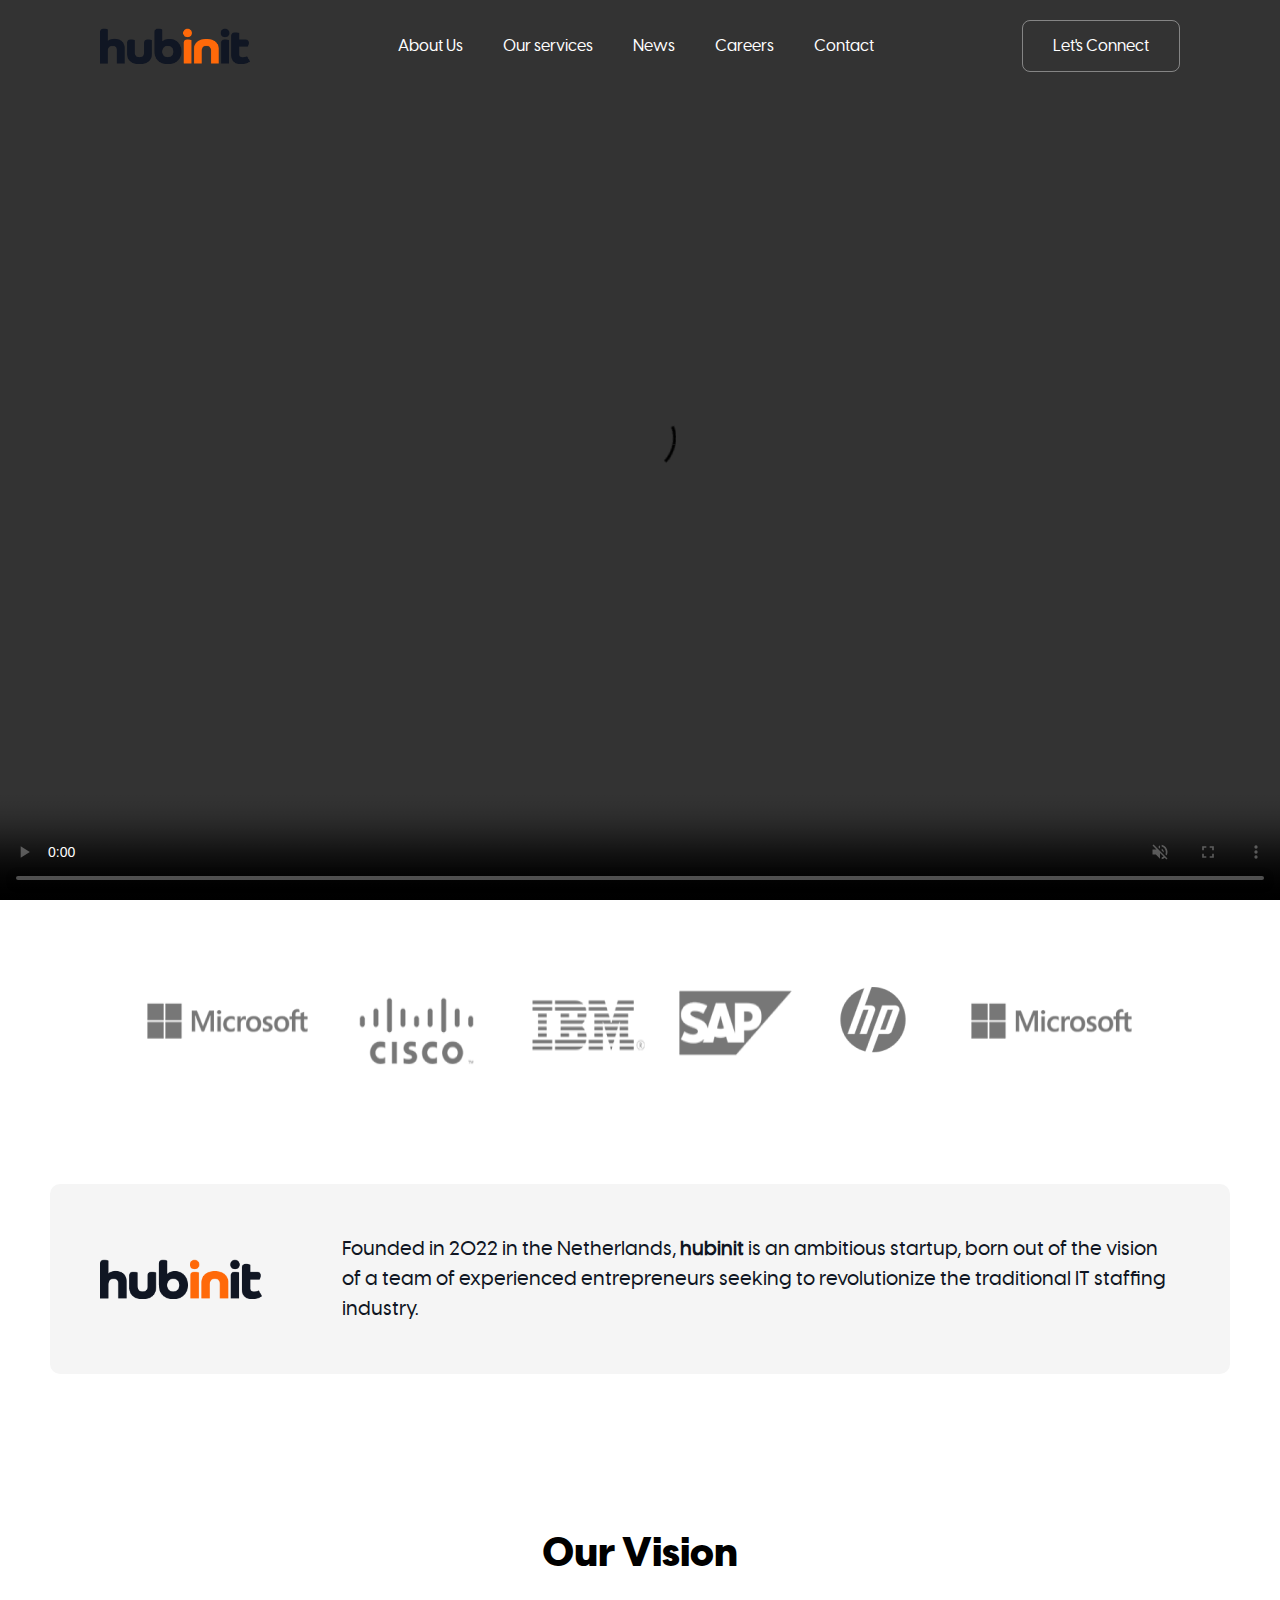
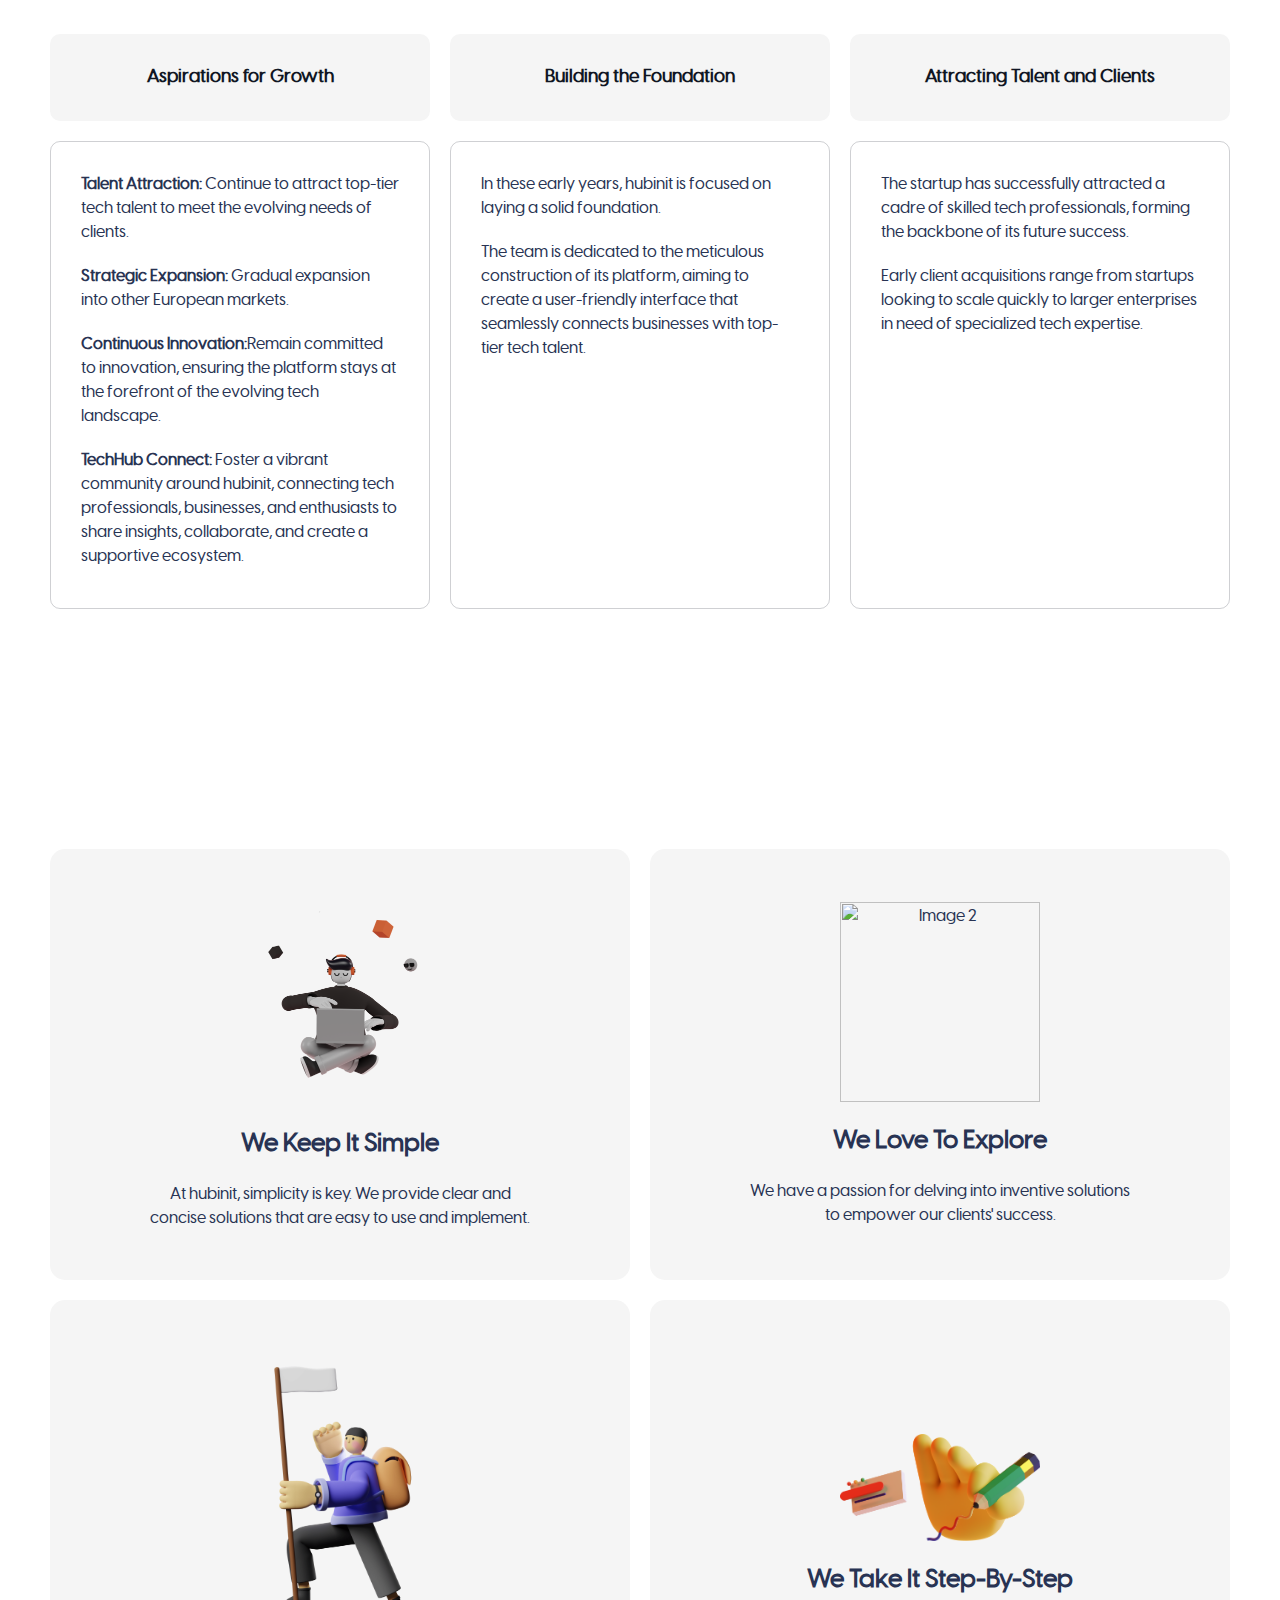
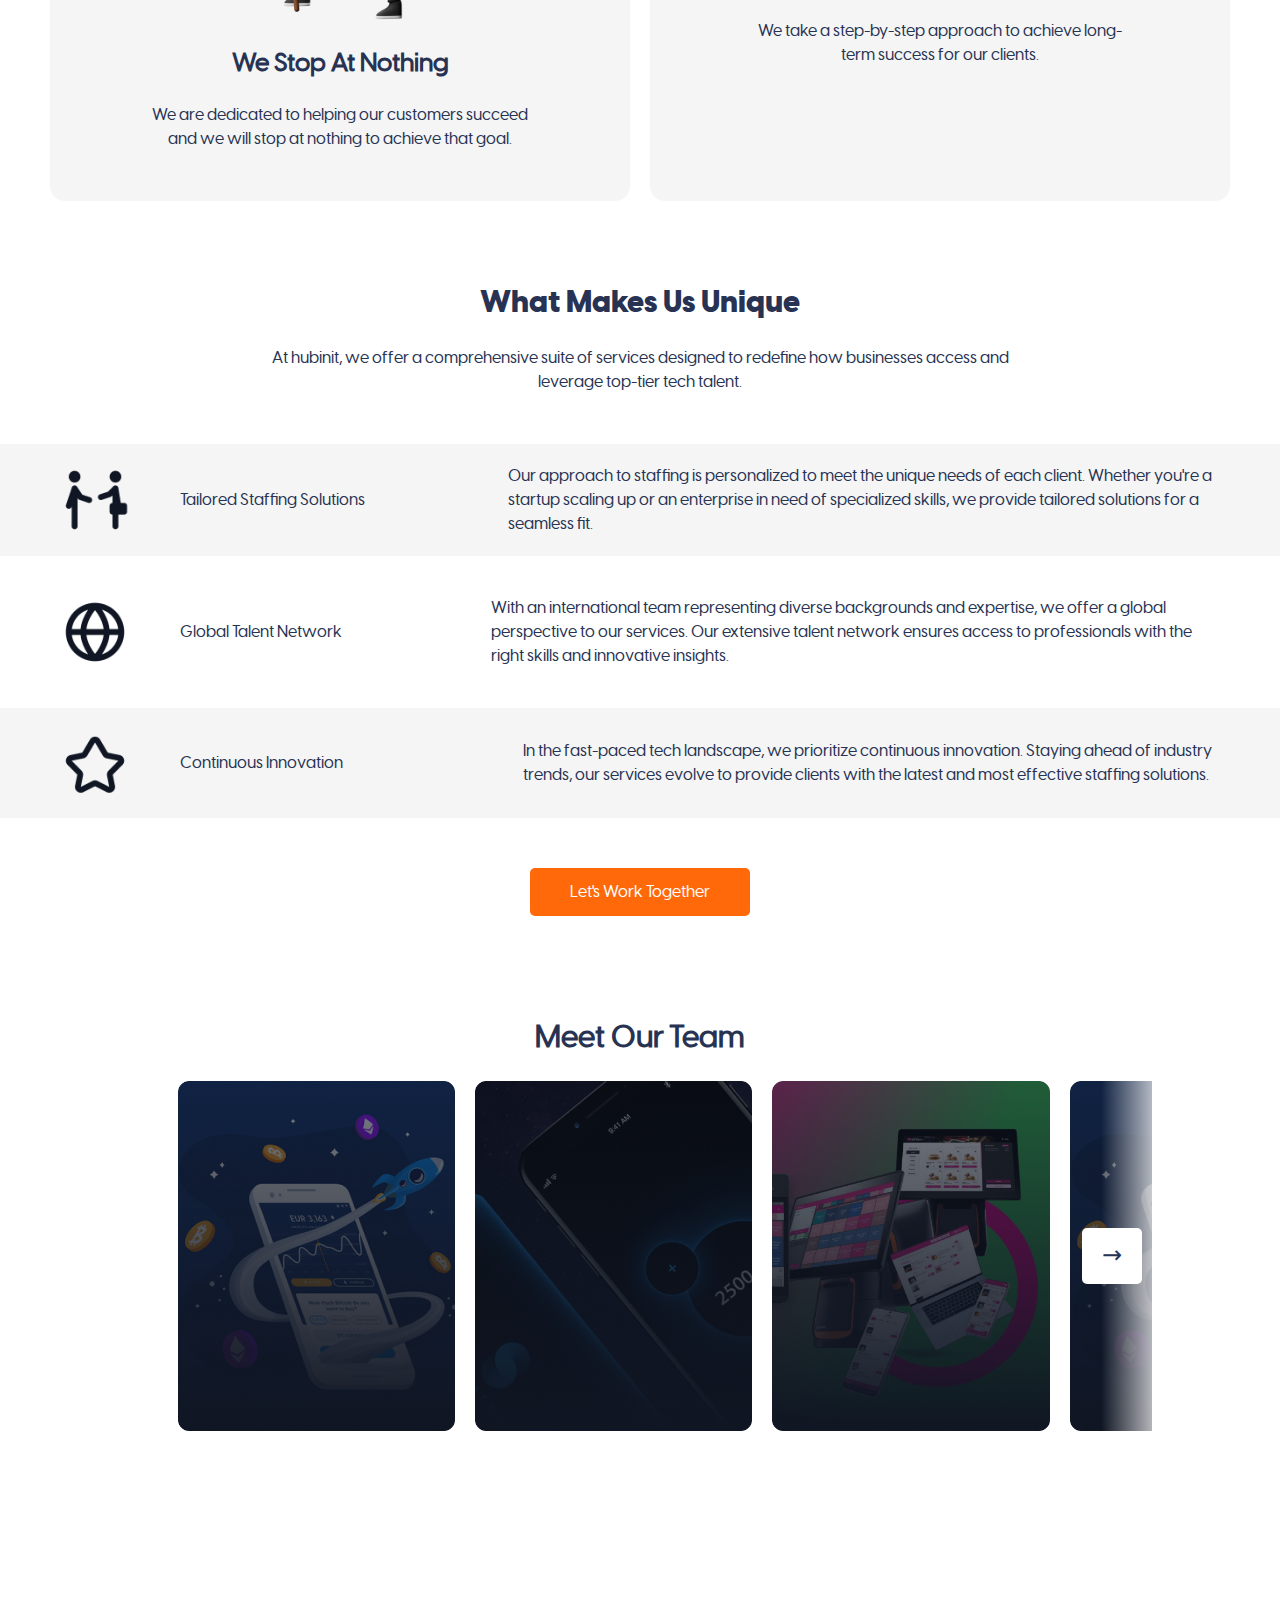
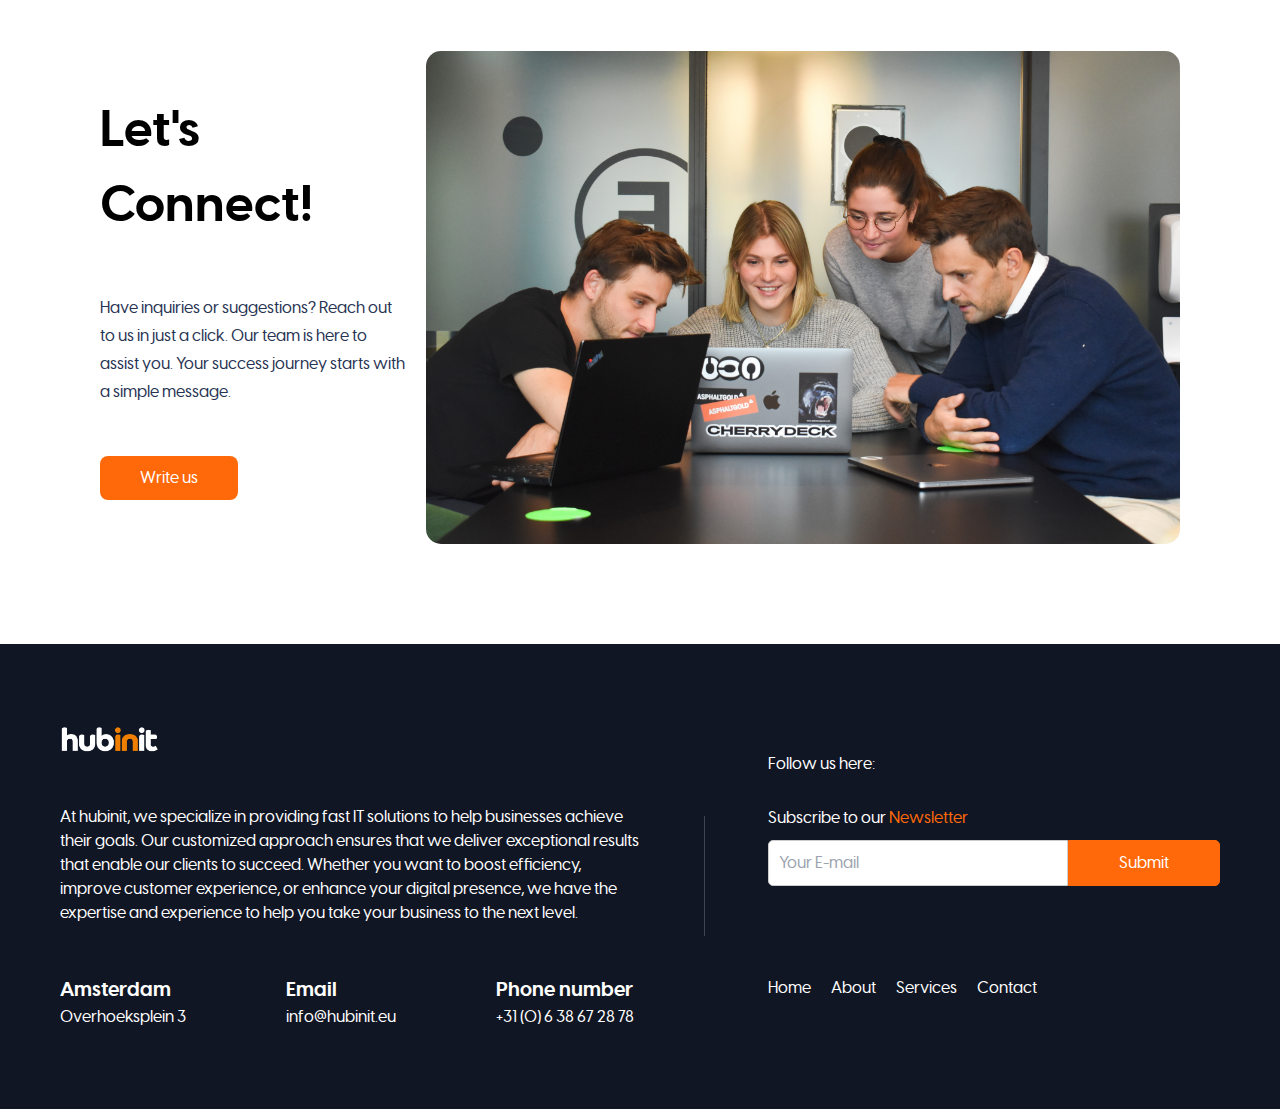
==== aboutus.html @ 8158d8d8 "Fixing bugs and responsiviness" ====
<html lang="en">
  <head>
    <meta charset="UTF-8" />
    <link rel="icon" href="/favicon.ico" />
    <meta name="viewport" content="width=device-width, initial-scale=1.0" />
    <title>Hubinit | About Us</title>
    <link rel="stylesheet" href="css/tailwindcss.css" />
    <link rel="stylesheet" href="css/carousel.css">
    <link rel="stylesheet" href="css/style.css" />
    <link rel="stylesheet" href="css/aboutUs.css" />
    <link rel="stylesheet" href="./owl-carousel/owl.carousel.css" />
    <link rel="stylesheet" href="./owl-carousel/owl.theme.css" />
    <link rel="stylesheet" href="https://cdnjs.cloudflare.com/ajax/libs/font-awesome/6.5.1/css/all.min.css" integrity="sha512-DTOQO9RWCH3ppGqcWaEA1BIZOC6xxalwEsw9c2QQeAIftl+Vegovlnee1c9QX4TctnWMn13TZye+giMm8e2LwA==" crossorigin="anonymous" referrerpolicy="no-referrer" />
    <script src="https://ajax.googleapis.com/ajax/libs/jquery/3.6.4/jquery.min.js"></script>
  </head>

  <body class="bg-white h-full" style="cursor: auto">
    <nav class="navBar">
      <a href="index.html">
        <div class="flex-shrink-0">
          <img src="images/images/logo.png" alt="Logo" class="logo">
        </div>
      </a>
    
      <div class="links">
        <a href="aboutus.html">About Us</a>
        <a href="ourservices.html">Our services</a>
        <a href="news.html">News</a>
        <a href="careers.html">Careers</a>
        <a href="contactus.html">Contact</a>
      </div>
    
      <div class="connect-btn">
        <button class="btn-contactUs">Let's Connect</button>
      </div>
    
      <div class="mobile-menu-toggle">
        <img src="images/images/hamburger.png" alt="Menu" class="menu-icon" onclick="toggleMobileMenu()">
        <img src="images/images/close.png" alt="Close" class="close-icon" onclick="closeMobileMenu()">
      </div>
    
      <div class="mobile-menu" id="mobileMenu">
        <a href="aboutus.html">About Us</a>
        <a href="ourservices.html">Our services</a>
        <a href="news.html">News</a>
        <a href="careers.html">Careers</a>
        <a href="contactus.html">Contact</a>
      </div>
    </nav>

    <div class="videoContainer">
      <video id="myVideo" muted controls>
        <source src="./images/videos/video1.mp4" type="video/mp4">
        Your browser does not support the video tag.
      </video>
    
      <div id="overlay">
        <div class="content-overlay">
          <h2>Discover our world</h2>
          <p>Lorem ipsum dolor sit amet consectetur. Consectetur mauris nulla tellus ultricies lobortis. 
            Ornare sodales sit arcu nunc eu pellentesque. Purus elit tortor ornare.
          </p>
        </div>
        <button onclick="resumeVideo()">Play</button>
      </div>
    </div>

    <div
      class="flex relative cnnContents w-full text-lg text-gray-600 justify-around mobile:mt-24 overflow-hidden"
    >
      <div class="flex flex-row w-full justify-around marqueeStyle">
        <img src="images/images/microsoft.png" /><img
          src="images/images/cisco.png"
        /><img src="images/images/ibm.png" /><img
          src="images/images/sap.png"
        /><img src="images/images/hp.png" /><img
          src="images/images/microsoft.png"
        /><img src="images/images/cisco.png" />
      </div>
        <div
        class="flex flex-row w-full justify-around marqueeStyle2 absolute right-[-100%]"
      >
        <img src="images/images/microsoft.png" /><img
          src="images/images/cisco.png"
        /><img src="images/images/ibm.png" /><img
          src="images/images/sap.png"
        /><img src="images/images/hp.png" /><img
          src="images/images/microsoft.png"
        /><img src="images/images/cisco.png" />
      </div>
    </div>

    <div class="founded-container">
      <div class="founded-content">
        <img class="founded-img" src="./images/images/logo.png" alt="logo Image">
        <p>Founded in 2022 in the Netherlands, <span style="font-weight: bold;">hubinit</span> is an ambitious startup, born out of the vision of a 
          team of experienced entrepreneurs seeking to revolutionize the traditional IT staffing industry.</p>
      </div>
    </div>

    <div class="ourVision-section">
      <h2 class="ourVision-title">Our Vision</h2>

      <div class="ourVision-info">
        <div class="ourVision-features">
          <div class="ourVision-featuresBox">
            <h3>Aspirations for Growth</h3>
          </div>
          <div class="ourVision-infoBox">
            <p><span style="font-weight: bold;">Talent Attraction:</span> Continue to attract top-tier tech talent to meet the evolving needs of clients.</p>
            <p><span style="font-weight: bold;">Strategic Expansion:</span> Gradual expansion into other European markets.</p>
            <p><span style="font-weight: bold;">Continuous Innovation:</span>Remain committed to innovation, ensuring the platform stays at the forefront of the evolving tech landscape.</p>
            <p><span style="font-weight: bold;">TechHub Connect:</span> Foster a vibrant community around hubinit, connecting tech professionals, businesses, and enthusiasts to share insights, 
              collaborate, and create a supportive ecosystem.</p>
          </div>
        </div>

        <div class="ourVision-features">
          <div class="ourVision-featuresBox">
            <h3>Building the Foundation</h3>
          </div>
          <div class="ourVision-infoBox">
            <p>In these early years, hubinit is focused on laying a solid foundation. </p>
            <p>The team is dedicated to the meticulous construction of its platform, aiming to create a 
              user-friendly interface that seamlessly connects businesses with top-tier tech talent.</p>
          </div>
        </div>

        <div class="ourVision-features">
          <div class="ourVision-featuresBox">
            <h3>Attracting Talent and Clients</h3>
          </div>
          <div class="ourVision-infoBox">
            <p>The startup has successfully attracted a cadre of skilled tech professionals, forming the backbone of its future success. </p>
            <p>Early client acquisitions range from startups looking to scale quickly to larger enterprises in need of specialized tech expertise.</p>
          </div>
        </div>
      </div>
    </div>

    <div class="illustration-section">
      <div class="illustration">
        <div class="illustration-box">
          <img src="./images/images/illustration1.png" alt="Image 1">
          <h2>We Keep It Simple</h2>
          <p>At hubinit, simplicity is key. We provide clear and concise solutions that are easy to use and implement.</p>
        </div>
    
        <div class="illustration-box">
          <img src="./images/images/illustration2.png" alt="Image 2">
          <h2>We Love To Explore​</h2>
          <p>We have a passion for delving into inventive solutions to empower our clients' success.</p>
        </div>
      </div>
    
      <div class="illustration">
        <div class="illustration-box">
          <img src="./images/images/illustration3.png" alt="Image 3">
          <h2>We Stop At Nothing</h2>
          <p>We are dedicated to helping our customers succeed and we will stop at nothing to achieve that goal.</p>
        </div>
    
        <div class="illustration-box">
          <img src="./images/images/illustration4.png" alt="Image 4">
          <h2>We Take It Step-By-Step</h2>
          <p>We take a step-by-step approach to achieve long-term success for our clients. </p>
        </div>
      </div>
    </div>

    <div class="services-section">
      <div class="services-title">
        <h1>What Makes Us Unique</h1>
        <p>At hubinit, we offer a comprehensive suite of services designed to redefine 
          how businesses access and leverage top-tier tech talent.</p>
      </div>

      <div class="services">
        <div class="services-container">
          <img src="./images/images/icon-deal.png">
          <h2>Tailored Staffing Solutions</h2>
          <p>Our approach to staffing is personalized to meet the unique needs of each client. 
            Whether you're a startup scaling up or an enterprise in need of specialized skills,
            we provide tailored solutions for a seamless fit.</p>
        </div>

        <div class="services-container no-background">
          <img src="./images/images/icon-world.png">
          <h2>Global Talent Network</h2>
          <p>With an international team representing diverse backgrounds and expertise, we offer a global perspective to our services. 
            Our extensive talent network ensures access to professionals with the right skills and innovative insights.</p>
        </div>

        <div class="services-container">
          <img src="./images/images/icon-star.png">
          <h2>Continuous Innovation</h2>
          <p>In the fast-paced tech landscape, we prioritize continuous innovation. Staying ahead of industry trends, 
            our services evolve to provide clients with the latest and most effective staffing solutions.</p>
        </div>
      </div>

      <button class="services-btn">Let's Work Together</button>
    </div>

    <div class="team-section">

      <h1>Meet Our Team</h1>

      <div class="slider-container">
        <div class="slider">
          <img src="./images/images/slider1.png" alt="Slide 1">
          <img src="./images/images/slider2.png" alt="Slide 2">
          <img src="./images/images/slider3.png" alt="Slide 3">
          <img src="./images/images/slider1.png" alt="Slide 4">
          <img src="./images/images/slider2.png" alt="Slide 5">
          <img src="./images/images/slider3.png" alt="Slide 6">
          <img src="./images/images/slider1.png" alt="Slide 7">
          <img src="./images/images/slider2.png" alt="Slide 8">
        </div>
        <button class="prev" onclick="changeSlide(-1)">&#8592;</button>
        <button class="next" onclick="changeSlide(1)">&#8594;</button>
      </div>
    </div>

    <div class="connect-section">
      <div class="text-container">
        <h2>Let's Connect!</h2>
        <p>Have inquiries or suggestions? Reach out to us in just a click. Our team is here to assist you. 
          Your success journey starts with a simple message.</p>
        <button>Write us</button>
      </div>
      <div class="image-container">
        <img src="./images/images/connect-img.jpg" alt="connect img">
      </div>
    </div>

    <footer>
      <div class="left-container">
        <img src="./images/images/logo-white.png">
        <p>At hubinit, we specialize in providing fast IT solutions to help businesses achieve their goals. 
          Our customized approach ensures that we deliver exceptional results that enable our clients to succeed. 
          Whether you want to boost efficiency, improve customer experience, or enhance your digital presence, we have 
          the expertise and experience to help you take your business to the next level.
        </p>
        <div class="location">
          <div class="address">
            <h3>Amsterdam</h3>
            <p>Overhoeksplein 3</p>
          </div>
          <div class="email">
            <h3>Email</h3>
            <p>info@hubinit.eu</p>
          </div>
          <div class="phone">
            <h3>Phone number</h3>
            <p>+31 (0) 6 38 67 28 78</p>
          </div>
        </div>
      </div>

      <div class="separator"></div>

      <div class="right-container">
        <div class="follow-container">
          <div class="follow-text">Follow us here:</div>
          <div class="social-icons">
            <a href="https://www.facebook.com/hubinit" target="_blank"> <i class="fa-brands fa-facebook"></i></a>
            <a href="https://www.instagram.com/hubinit.it.startup/" target="_blank"><i class="fa-brands fa-instagram"></i></a>
            <a href="https://www.linkedin.com/company/hubinit/mycompany/verification/" target="_blank"><i class="fa-brands fa-linkedin"></i></a>
            <a href="https://www.tiktok.com/@ericburnik" target="_blank"> <i class="fa-brands fa-tiktok"></i></a>
            <a href="https://www.youtube.com/@hubinit1" target="_blank"><i class="fa-brands fa-youtube"></i></a>
          </div>
        </div>

        <div class="subscribe-container">
          <h3>Subscribe to our <span style="color: #FF6909;">Newsletter</span></h3>
          <div class="input-container">
            <input type="text" class="custom-input" placeholder="Your E-mail">
            <button type="button" class="custom-button">Submit</button>
          </div>
        </div>

        <ul class="nav-bottom">
          <li><a href="index.html">Home</a></li>
          <li><a href="aboutus.html">About</a></li>
          <li><a href="ourservices.html">Services</a></li>
          <li><a href="contactus.html">Contact</a></li>
        </ul>
      </div>
    </footer>

    <button id="backToTop" class="back-to-top" onclick="scrollToTop()">
      <span class="emoji">☝️</span>
    </button>
    
    <script type="text/javascript" src="./owl-carousel/owl.carousel.js"></script>
    <script type="text/javascript" src="./js/script.js"></script>
    <script type="text/javascript" src="./js/navbar.js"></script>
    <script>
      // Logic carousel
      $(document).ready(function () {
        $(".owl-carousel").owlCarousel({
            items: 4
        })
      });

      // Logic for button back to top
      let backToTopButton = document.getElementById('backToTop');
      window.addEventListener('scroll', function() {
        if (document.body.scrollTop > 1000 || document.documentElement.scrollTop > 1000) {
          backToTopButton.style.display = 'block';
        } else {
          backToTopButton.style.display = 'none';
        }
      });

      function scrollToTop() {
        window.scrollTo({
          top: 0,
          behavior: 'smooth'
        });
      }
    </script>
  </body>
</html>
---- css/tailwindcss.css ----
/*
! tailwindcss v3.3.2 | MIT License | https://tailwindcss.com
*/ /*
1. Prevent padding and border from affecting element width. (https://github.com/mozdevs/cssremedy/issues/4)
2. Allow adding a border to an element by just adding a border-width. (https://github.com/tailwindcss/tailwindcss/pull/116)
*/

      *,
      ::before,
      ::after {
        box-sizing: border-box; /* 1 */
        border-width: 0; /* 2 */
        border-style: solid; /* 2 */
        border-color: #e5e7eb; /* 2 */
      }

      ::before,
      ::after {
        --tw-content: "";
      }

      /*
1. Use a consistent sensible line-height in all browsers.
2. Prevent adjustments of font size after orientation changes in iOS.
3. Use a more readable tab size.
4. Use the user's configured `sans` font-family by default.
5. Use the user's configured `sans` font-feature-settings by default.
6. Use the user's configured `sans` font-variation-settings by default.
*/

      html {
        line-height: 1.5; /* 1 */
        -webkit-text-size-adjust: 100%; /* 2 */
        -moz-tab-size: 4; /* 3 */
        -o-tab-size: 4;
        tab-size: 4; /* 3 */
        font-family: ui-sans-serif, system-ui, -apple-system, BlinkMacSystemFont,
          "Segoe UI", Roboto, "Helvetica Neue", Arial, "Noto Sans", sans-serif,
          "Apple Color Emoji", "Segoe UI Emoji", "Segoe UI Symbol",
          "Noto Color Emoji"; /* 4 */
        font-feature-settings: normal; /* 5 */
        font-variation-settings: normal; /* 6 */
      }

      /*
1. Remove the margin in all browsers.
2. Inherit line-height from `html` so users can set them as a class directly on the `html` element.
*/

      body {
        margin: 0; /* 1 */
        line-height: inherit; /* 2 */
      }

      /*
1. Add the correct height in Firefox.
2. Correct the inheritance of border color in Firefox. (https://bugzilla.mozilla.org/show_bug.cgi?id=190655)
3. Ensure horizontal rules are visible by default.
*/

      hr {
        height: 0; /* 1 */
        color: inherit; /* 2 */
        border-top-width: 1px; /* 3 */
      }

      /*
Add the correct text decoration in Chrome, Edge, and Safari.
*/

      abbr:where([title]) {
        -webkit-text-decoration: underline dotted;
        text-decoration: underline dotted;
      }

      /*
Remove the default font size and weight for headings.
*/

      h1,
      h2,
      h3,
      h4,
      h5,
      h6 {
        font-size: inherit;
        font-weight: inherit;
      }

      /*
Reset links to optimize for opt-in styling instead of opt-out.
*/

      a {
        color: inherit;
        text-decoration: inherit;
      }

      /*
Add the correct font weight in Edge and Safari.
*/

      b,
      strong {
        font-weight: bolder;
      }

      /*
1. Use the user's configured `mono` font family by default.
2. Correct the odd `em` font sizing in all browsers.
*/

      code,
      kbd,
      samp,
      pre {
        font-family: ui-monospace, SFMono-Regular, Menlo, Monaco, Consolas,
          "Liberation Mono", "Courier New", monospace; /* 1 */
        font-size: 1em; /* 2 */
      }

      /*
Add the correct font size in all browsers.
*/

      small {
        font-size: 80%;
      }

      /*
Prevent `sub` and `sup` elements from affecting the line height in all browsers.
*/

      sub,
      sup {
        font-size: 75%;
        line-height: 0;
        position: relative;
        vertical-align: baseline;
      }

      sub {
        bottom: -0.25em;
      }

      sup {
        top: -0.5em;
      }

      /*
1. Remove text indentation from table contents in Chrome and Safari. (https://bugs.chromium.org/p/chromium/issues/detail?id=999088, https://bugs.webkit.org/show_bug.cgi?id=201297)
2. Correct table border color inheritance in all Chrome and Safari. (https://bugs.chromium.org/p/chromium/issues/detail?id=935729, https://bugs.webkit.org/show_bug.cgi?id=195016)
3. Remove gaps between table borders by default.
*/

      table {
        text-indent: 0; /* 1 */
        border-color: inherit; /* 2 */
        border-collapse: collapse; /* 3 */
      }

      /*
1. Change the font styles in all browsers.
2. Remove the margin in Firefox and Safari.
3. Remove default padding in all browsers.
*/

      button,
      input,
      optgroup,
      select,
      textarea {
        font-family: inherit; /* 1 */
        font-size: 100%; /* 1 */
        font-weight: inherit; /* 1 */
        line-height: inherit; /* 1 */
        color: inherit; /* 1 */
        margin: 0; /* 2 */
        padding: 0; /* 3 */
      }

      /*
Remove the inheritance of text transform in Edge and Firefox.
*/

      button,
      select {
        text-transform: none;
      }

      /*
1. Correct the inability to style clickable types in iOS and Safari.
2. Remove default button styles.
*/

      button,
      [type="button"],
      [type="reset"],
      [type="submit"] {
        -webkit-appearance: button; /* 1 */
        background-color: transparent; /* 2 */
        background-image: none; /* 2 */
      }

      /*
Use the modern Firefox focus style for all focusable elements.
*/

      :-moz-focusring {
        outline: auto;
      }

      /*
Remove the additional `:invalid` styles in Firefox. (https://github.com/mozilla/gecko-dev/blob/2f9eacd9d3d995c937b4251a5557d95d494c9be1/layout/style/res/forms.css#L728-L737)
*/

      :-moz-ui-invalid {
        box-shadow: none;
      }

      /*
Add the correct vertical alignment in Chrome and Firefox.
*/

      progress {
        vertical-align: baseline;
      }

      /*
Correct the cursor style of increment and decrement buttons in Safari.
*/

      ::-webkit-inner-spin-button,
      ::-webkit-outer-spin-button {
        height: auto;
      }

      /*
1. Correct the odd appearance in Chrome and Safari.
2. Correct the outline style in Safari.
*/

      [type="search"] {
        -webkit-appearance: textfield; /* 1 */
        outline-offset: -2px; /* 2 */
      }

      /*
Remove the inner padding in Chrome and Safari on macOS.
*/

      ::-webkit-search-decoration {
        -webkit-appearance: none;
      }

      /*
1. Correct the inability to style clickable types in iOS and Safari.
2. Change font properties to `inherit` in Safari.
*/

      ::-webkit-file-upload-button {
        -webkit-appearance: button; /* 1 */
        font: inherit; /* 2 */
      }

      /*
Add the correct display in Chrome and Safari.
*/

      summary {
        display: list-item;
      }

      /*
Removes the default spacing and border for appropriate elements.
*/

      blockquote,
      dl,
      dd,
      h1,
      h2,
      h3,
      h4,
      h5,
      h6,
      hr,
      figure,
      p,
      pre {
        margin: 0;
      }

      fieldset {
        margin: 0;
        padding: 0;
      }

      legend {
        padding: 0;
      }

      ol,
      ul,
      menu {
        list-style: none;
        margin: 0;
        padding: 0;
      }

      /*
Prevent resizing textareas horizontally by default.
*/

      textarea {
        resize: vertical;
      }

      /*
1. Reset the default placeholder opacity in Firefox. (https://github.com/tailwindlabs/tailwindcss/issues/3300)
2. Set the default placeholder color to the user's configured gray 400 color.
*/

      input::-moz-placeholder,
      textarea::-moz-placeholder {
        opacity: 1; /* 1 */
        color: #9ca3af; /* 2 */
      }

      input::placeholder,
      textarea::placeholder {
        opacity: 1; /* 1 */
        color: #9ca3af; /* 2 */
      }

      /*
Set the default cursor for buttons.
*/

      button,
      [role="button"] {
        cursor: pointer;
      }

      /*
Make sure disabled buttons don't get the pointer cursor.
*/
      :disabled {
        cursor: default;
      }

      /*
1. Make replaced elements `display: block` by default. (https://github.com/mozdevs/cssremedy/issues/14)
2. Add `vertical-align: middle` to align replaced elements more sensibly by default. (https://github.com/jensimmons/cssremedy/issues/14#issuecomment-634934210)
 This can trigger a poorly considered lint error in some tools but is included by design.
*/

      img,
      svg,
      video,
      canvas,
      audio,
      iframe,
      embed,
      object {
        display: block; /* 1 */
        vertical-align: middle; /* 2 */
      }

      /*
Constrain images and videos to the parent width and preserve their intrinsic aspect ratio. (https://github.com/mozdevs/cssremedy/issues/14)
*/

      img,
      video {
        max-width: 100%;
        height: auto;
      }

      /* Make elements with the HTML hidden attribute stay hidden by default */
      [hidden] {
        display: none;
      }

      *,
      ::before,
      ::after {
        --tw-border-spacing-x: 0;
        --tw-border-spacing-y: 0;
        --tw-translate-x: 0;
        --tw-translate-y: 0;
        --tw-rotate: 0;
        --tw-skew-x: 0;
        --tw-skew-y: 0;
        --tw-scale-x: 1;
        --tw-scale-y: 1;
        --tw-pan-x: ;
        --tw-pan-y: ;
        --tw-pinch-zoom: ;
        --tw-scroll-snap-strictness: proximity;
        --tw-gradient-from-position: ;
        --tw-gradient-via-position: ;
        --tw-gradient-to-position: ;
        --tw-ordinal: ;
        --tw-slashed-zero: ;
        --tw-numeric-figure: ;
        --tw-numeric-spacing: ;
        --tw-numeric-fraction: ;
        --tw-ring-inset: ;
        --tw-ring-offset-width: 0px;
        --tw-ring-offset-color: #fff;
        --tw-ring-color: rgb(59 130 246 / 0.5);
        --tw-ring-offset-shadow: 0 0 #0000;
        --tw-ring-shadow: 0 0 #0000;
        --tw-shadow: 0 0 #0000;
        --tw-shadow-colored: 0 0 #0000;
        --tw-blur: ;
        --tw-brightness: ;
        --tw-contrast: ;
        --tw-grayscale: ;
        --tw-hue-rotate: ;
        --tw-invert: ;
        --tw-saturate: ;
        --tw-sepia: ;
        --tw-drop-shadow: ;
        --tw-backdrop-blur: ;
        --tw-backdrop-brightness: ;
        --tw-backdrop-contrast: ;
        --tw-backdrop-grayscale: ;
        --tw-backdrop-hue-rotate: ;
        --tw-backdrop-invert: ;
        --tw-backdrop-opacity: ;
        --tw-backdrop-saturate: ;
        --tw-backdrop-sepia: ;
      }

      ::backdrop {
        --tw-border-spacing-x: 0;
        --tw-border-spacing-y: 0;
        --tw-translate-x: 0;
        --tw-translate-y: 0;
        --tw-rotate: 0;
        --tw-skew-x: 0;
        --tw-skew-y: 0;
        --tw-scale-x: 1;
        --tw-scale-y: 1;
        --tw-pan-x: ;
        --tw-pan-y: ;
        --tw-pinch-zoom: ;
        --tw-scroll-snap-strictness: proximity;
        --tw-gradient-from-position: ;
        --tw-gradient-via-position: ;
        --tw-gradient-to-position: ;
        --tw-ordinal: ;
        --tw-slashed-zero: ;
        --tw-numeric-figure: ;
        --tw-numeric-spacing: ;
        --tw-numeric-fraction: ;
        --tw-ring-inset: ;
        --tw-ring-offset-width: 0px;
        --tw-ring-offset-color: #fff;
        --tw-ring-color: rgb(59 130 246 / 0.5);
        --tw-ring-offset-shadow: 0 0 #0000;
        --tw-ring-shadow: 0 0 #0000;
        --tw-shadow: 0 0 #0000;
        --tw-shadow-colored: 0 0 #0000;
        --tw-blur: ;
        --tw-brightness: ;
        --tw-contrast: ;
        --tw-grayscale: ;
        --tw-hue-rotate: ;
        --tw-invert: ;
        --tw-saturate: ;
        --tw-sepia: ;
        --tw-drop-shadow: ;
        --tw-backdrop-blur: ;
        --tw-backdrop-brightness: ;
        --tw-backdrop-contrast: ;
        --tw-backdrop-grayscale: ;
        --tw-backdrop-hue-rotate: ;
        --tw-backdrop-invert: ;
        --tw-backdrop-opacity: ;
        --tw-backdrop-saturate: ;
        --tw-backdrop-sepia: ;
      }
      .pointer-events-none {
        pointer-events: none;
      }
      .pointer-events-auto {
        pointer-events: auto;
      }
      .absolute {
        position: absolute;
      }
      .relative {
        position: relative;
      }
      .sticky {
        position: sticky;
      }
      .-left-3\/4 {
        left: -75%;
      }
      .-top-full {
        top: -100%;
      }
      .bottom-0 {
        bottom: 0px;
      }
      .bottom-1\/2 {
        bottom: 50%;
      }
      .bottom-2 {
        bottom: 0.5rem;
      }
      .bottom-\[-16\%\] {
        bottom: -16%;
      }
      .bottom-\[-240\%\] {
        bottom: -240%;
      }
      .bottom-\[-7\%\] {
        bottom: -7%;
      }
      .bottom-\[5\%\] {
        bottom: 5%;
      }
      .left-0 {
        left: 0px;
      }
      .left-1\/2 {
        left: 50%;
      }
      .left-28 {
        left: 7rem;
      }
      .left-\[-10\%\] {
        left: -10%;
      }
      .left-\[-3\%\] {
        left: -3%;
      }
      .left-\[-7\%\] {
        left: -7%;
      }
      .left-\[20\%\] {
        left: 20%;
      }
      .left-\[25\%\] {
        left: 25%;
      }
      .left-\[30\%\] {
        left: 30%;
      }
      .left-\[45\%\] {
        left: 45%;
      }
      .right-0 {
        right: 0px;
      }
      .right-2 {
        right: 0.5rem;
      }
      .right-6 {
        right: 1.5rem;
      }
      .right-8 {
        right: 2rem;
      }
      .right-\[-10\%\] {
        right: -10%;
      }
      .right-\[-100\%\] {
        right: -100%;
      }
      .right-\[-100px\] {
        right: -100px;
      }
      .right-\[-20\%\] {
        right: -20%;
      }
      .right-\[-8\%\] {
        right: -8%;
      }
      .right-\[2\%\] {
        right: 2%;
      }
      .right-\[20\%\] {
        right: 20%;
      }
      .right-\[5\%\] {
        right: 5%;
      }
      .right-\[60\%\] {
        right: 60%;
      }
      .right-\[75\%\] {
        right: 75%;
      }
      .top-0 {
        top: 0px;
      }
      .top-1 {
        top: 0.25rem;
      }
      .top-20 {
        top: 5rem;
      }
      .top-\[-100px\] {
        top: -100px;
      }
      .top-\[-18\%\] {
        top: -18%;
      }
      .top-\[-20px\] {
        top: -20px;
      }
      .top-\[-25\%\] {
        top: -25%;
      }
      .top-\[-35\%\] {
        top: -35%;
      }
      .top-\[30\%\] {
        top: 30%;
      }
      .top-\[40\%\] {
        top: 40%;
      }
      .top-\[45px\] {
        top: 45px;
      }
      .top-\[67\%\] {
        top: 67%;
      }
      .z-0 {
        z-index: 0;
      }
      .z-10 {
        z-index: 10;
      }
      .z-20 {
        z-index: 20;
      }
      .z-30 {
        z-index: 30;
      }
      .z-50 {
        z-index: 50;
      }
      .col-span-1 {
        grid-column: span 1 / span 1;
      }
      .row-span-1 {
        grid-row: span 1 / span 1;
      }
      .m-2 {
        margin: 0.5rem;
      }
      .-mb-10 {
        margin-bottom: -2.5rem;
      }
      .-mb-28 {
        margin-bottom: -7rem;
      }
      .-mb-3 {
        margin-bottom: -0.75rem;
      }
      .-ml-3 {
        margin-left: -0.75rem;
      }
      .-ml-6 {
        margin-left: -1.5rem;
      }
      .-ml-7 {
        margin-left: -1.75rem;
      }
      .-ml-\[20px\] {
        margin-left: -20px;
      }
      .-ml-\[250px\] {
        margin-left: -250px;
      }
      .-mr-10 {
        margin-right: -2.5rem;
      }
      .-mr-6 {
        margin-right: -1.5rem;
      }
      .-mt-10 {
        margin-top: -2.5rem;
      }
      .-mt-20 {
        margin-top: -5rem;
      }
      .-mt-40 {
        margin-top: -10rem;
      }
      .-mt-\[125px\] {
        margin-top: -125px;
      }
      .mb-10 {
        margin-bottom: 2.5rem;
      }
      .mb-12 {
        margin-bottom: 3rem;
      }
      .mb-2 {
        margin-bottom: 0.5rem;
      }
      .mb-3 {
        margin-bottom: 0.75rem;
      }
      .mb-36 {
        margin-bottom: 9rem;
      }
      .mb-4 {
        margin-bottom: 1rem;
      }
      .mb-6 {
        margin-bottom: 1.5rem;
      }
      .mb-7 {
        margin-bottom: 1.75rem;
      }
      .mb-8 {
        margin-bottom: 2rem;
      }
      .mb-\[10px\] {
        margin-bottom: 10px;
      }
      .mb-\[140px\] {
        margin-bottom: 140px;
      }
      .mb-\[18px\] {
        margin-bottom: 18px;
      }
      .mb-\[200px\] {
        margin-bottom: 200px;
      }
      .mb-\[20px\] {
        margin-bottom: 20px;
      }
      .mb-\[26px\] {
        margin-bottom: 26px;
      }
      .mb-\[30px\] {
        margin-bottom: 30px;
      }
      .mb-\[32px\] {
        margin-bottom: 32px;
      }
      .mb-\[36px\] {
        margin-bottom: 36px;
      }
      .mb-\[40px\] {
        margin-bottom: 40px;
      }
      .mb-\[50px\] {
        margin-bottom: 50px;
      }
      .mb-\[85px\] {
        margin-bottom: 85px;
      }
      .ml-10 {
        margin-left: 2.5rem;
      }
      .ml-2 {
        margin-left: 0.5rem;
      }
      .ml-20 {
        margin-left: 5rem;
      }
      .ml-4 {
        margin-left: 1rem;
      }
      .ml-6 {
        margin-left: 1.5rem;
      }
      .ml-\[10px\] {
        margin-left: 10px;
      }
      .ml-\[12px\] {
        margin-left: 12px;
      }
      .ml-\[15px\] {
        margin-left: 15px;
      }
      .ml-\[20px\] {
        margin-left: 20px;
      }
      .ml-\[50px\] {
        margin-left: 50px;
      }
      .ml-\[8px\] {
        margin-left: 8px;
      }
      .ml-\[9px\] {
        margin-left: 9px;
      }
      .mr-1 {
        margin-right: 0.25rem;
      }
      .mr-10 {
        margin-right: 2.5rem;
      }
      .mr-14 {
        margin-right: 3.5rem;
      }
      .mr-16 {
        margin-right: 4rem;
      }
      .mr-2 {
        margin-right: 0.5rem;
      }
      .mr-3 {
        margin-right: 0.75rem;
      }
      .mr-4 {
        margin-right: 1rem;
      }
      .mr-8 {
        margin-right: 2rem;
      }
      .mr-\[10px\] {
        margin-right: 10px;
      }
      .mr-\[20px\] {
        margin-right: 20px;
      }
      .mr-\[4px\] {
        margin-right: 4px;
      }
      .mt-1 {
        margin-top: 0.25rem;
      }
      .mt-10 {
        margin-top: 2.5rem;
      }
      .mt-12 {
        margin-top: 3rem;
      }
      .mt-14 {
        margin-top: 3.5rem;
      }
      .mt-16 {
        margin-top: 4rem;
      }
      .mt-2 {
        margin-top: 0.5rem;
      }
      .mt-20 {
        margin-top: 5rem;
      }
      .mt-28 {
        margin-top: 7rem;
      }
      .mt-3 {
        margin-top: 0.75rem;
      }
      .mt-32 {
        margin-top: 8rem;
      }
      .mt-4 {
        margin-top: 1rem;
      }
      .mt-5 {
        margin-top: 1.25rem;
      }
      .mt-6 {
        margin-top: 1.5rem;
      }
      .mt-7 {
        margin-top: 1.75rem;
      }
      .mt-8 {
        margin-top: 2rem;
      }
      .mt-9 {
        margin-top: 2.25rem;
      }
      .mt-\[100px\] {
        margin-top: 100px;
      }
      .mt-\[10px\] {
        margin-top: 10px;
      }
      .mt-\[120px\] {
        margin-top: 120px;
      }
      .mt-\[12px\] {
        margin-top: 12px;
      }
      .mt-\[130px\] {
        margin-top: 130px;
      }
      .mt-\[14px\] {
        margin-top: 14px;
      }
      .mt-\[15px\] {
        margin-top: 15px;
      }
      .mt-\[160px\] {
        margin-top: 160px;
      }
      .mt-\[16px\] {
        margin-top: 16px;
      }
      .mt-\[18px\] {
        margin-top: 18px;
      }
      .mt-\[20px\] {
        margin-top: 20px;
      }
      .mt-\[220px\] {
        margin-top: 220px;
      }
      .mt-\[23px\] {
        margin-top: 23px;
      }
      .mt-\[24px\] {
        margin-top: 24px;
      }
      .mt-\[25px\] {
        margin-top: 25px;
      }
      .mt-\[30px\] {
        margin-top: 30px;
      }
      .mt-\[36px\] {
        margin-top: 36px;
      }
      .mt-\[40px\] {
        margin-top: 40px;
      }
      .mt-\[45px\] {
        margin-top: 45px;
      }
      .mt-\[50px\] {
        margin-top: 50px;
      }
      .mt-\[60px\] {
        margin-top: 60px;
      }
      .mt-\[65px\] {
        margin-top: 65px;
      }
      .mt-\[70px\] {
        margin-top: 70px;
      }
      .mt-\[80px\] {
        margin-top: 80px;
      }
      .mt-\[85px\] {
        margin-top: 85px;
      }
      .mt-\[9px\] {
        margin-top: 9px;
      }
      .flex {
        display: flex;
      }
      .grid {
        display: grid;
      }
      .h-20 {
        height: 5rem;
      }
      .h-3 {
        height: 0.75rem;
      }
      .h-4 {
        height: 1rem;
      }
      .h-5 {
        height: 1.25rem;
      }
      .h-6 {
        height: 1.5rem;
      }
      .h-7 {
        height: 1.75rem;
      }
      .h-\[14px\] {
        height: 14px;
      }
      .h-\[150px\] {
        height: 150px;
      }
      .h-\[16px\] {
        height: 16px;
      }
      .h-\[200px\] {
        height: 200px;
      }
      .h-\[220px\] {
        height: 220px;
      }
      .h-\[28px\] {
        height: 28px;
      }
      .h-\[309px\] {
        height: 309px;
      }
      .h-\[33px\] {
        height: 33px;
      }
      .h-\[400px\] {
        height: 400px;
      }
      .h-\[50px\] {
        height: 50px;
      }
      .h-\[81px\] {
        height: 81px;
      }
      .h-\[85\%\] {
        height: 85%;
      }
      .h-\[90\%\] {
        height: 90%;
      }
      .h-\[9px\] {
        height: 9px;
      }
      .h-auto {
        height: auto;
      }
      .h-fit {
        height: -moz-fit-content;
        height: fit-content;
      }
      .h-full {
        height: 100%;
      }
      .max-h-full {
        max-height: 100%;
      }
      .w-1\/2 {
        width: 50%;
      }
      .w-1\/3 {
        width: 33.333333%;
      }
      .w-1\/5 {
        width: 20%;
      }
      .w-10\/12 {
        width: 83.333333%;
      }
      .w-11\/12 {
        width: 91.666667%;
      }
      .w-2\/3 {
        width: 66.666667%;
      }
      .w-2\/5 {
        width: 40%;
      }
      .w-24 {
        width: 6rem;
      }
      .w-3 {
        width: 0.75rem;
      }
      .w-4 {
        width: 1rem;
      }
      .w-4\/5 {
        width: 80%;
      }
      .w-5 {
        width: 1.25rem;
      }
      .w-6 {
        width: 1.5rem;
      }
      .w-7 {
        width: 1.75rem;
      }
      .w-8\/12 {
        width: 66.666667%;
      }
      .w-\[10\%\] {
        width: 10%;
      }
      .w-\[14px\] {
        width: 14px;
      }
      .w-\[15\%\] {
        width: 15%;
      }
      .w-\[150px\] {
        width: 150px;
      }
      .w-\[160px\] {
        width: 160px;
      }
      .w-\[16px\] {
        width: 16px;
      }
      .w-\[20\%\] {
        width: 20%;
      }
      .w-\[22\%\] {
        width: 22%;
      }
      .w-\[220px\] {
        width: 220px;
      }
      .w-\[240px\] {
        width: 240px;
      }
      .w-\[24px\] {
        width: 24px;
      }
      .w-\[25\%\] {
        width: 25%;
      }
      .w-\[290px\] {
        width: 290px;
      }
      .w-\[30\%\] {
        width: 30%;
      }
      .w-\[309px\] {
        width: 309px;
      }
      .w-\[33px\] {
        width: 33px;
      }
      .w-\[35\%\] {
        width: 35%;
      }
      .w-\[36px\] {
        width: 36px;
      }
      .w-\[400px\] {
        width: 400px;
      }
      .w-\[45\%\] {
        width: 45%;
      }
      .w-\[50\%\] {
        width: 50%;
      }
      .w-\[500px\] {
        width: 500px;
      }
      .w-\[50px\] {
        width: 50px;
      }
      .w-\[55\%\] {
        width: 55%;
      }
      .w-\[60\%\] {
        width: 60%;
      }
      .w-\[90\%\] {
        width: 90%;
      }
      .w-auto {
        width: auto;
      }
      .w-fit {
        width: -moz-fit-content;
        width: fit-content;
      }
      .w-full {
        width: 100%;
      }
      .w-min {
        width: -moz-min-content;
        width: min-content;
      }
      .max-w-\[330px\] {
        max-width: 330px;
      }
      .max-w-lg {
        max-width: 32rem;
      }
      .max-w-screen-2xl {
        max-width: 1536px;
      }
      .max-w-screen-desktop {
        max-width: 1728px;
      }
      .shrink {
        flex-shrink: 1;
      }
      .shrink-0 {
        flex-shrink: 0;
      }
      .flex-grow {
        flex-grow: 1;
      }
      .grow {
        flex-grow: 1;
      }
      .grow-0 {
        flex-grow: 0;
      }
      .-rotate-6 {
        --tw-rotate: -6deg;
        transform: translate(var(--tw-translate-x), var(--tw-translate-y))
          rotate(var(--tw-rotate)) skewX(var(--tw-skew-x))
          skewY(var(--tw-skew-y)) scaleX(var(--tw-scale-x))
          scaleY(var(--tw-scale-y));
      }
      .transform {
        transform: translate(var(--tw-translate-x), var(--tw-translate-y))
          rotate(var(--tw-rotate)) skewX(var(--tw-skew-x))
          skewY(var(--tw-skew-y)) scaleX(var(--tw-scale-x))
          scaleY(var(--tw-scale-y));
      }
      .cursor-default {
        cursor: default;
      }
      .cursor-pointer {
        cursor: pointer;
      }
      .resize {
        resize: both;
      }
      .grid-cols-1 {
        grid-template-columns: repeat(1, minmax(0, 1fr));
      }
      .grid-cols-2 {
        grid-template-columns: repeat(2, minmax(0, 1fr));
      }
      .grid-cols-3 {
        grid-template-columns: repeat(3, minmax(0, 1fr));
      }
      .grid-rows-1 {
        grid-template-rows: repeat(1, minmax(0, 1fr));
      }
      .flex-row {
        flex-direction: row;
      }
      .flex-col {
        flex-direction: column;
      }
      .items-start {
        align-items: flex-start;
      }
      .items-end {
        align-items: flex-end;
      }
      .items-center {
        align-items: center;
      }
      .justify-start {
        justify-content: flex-start;
      }
      .justify-end {
        justify-content: flex-end;
      }
      .justify-center {
        justify-content: center;
      }
      .justify-between {
        justify-content: space-between;
      }
      .justify-around {
        justify-content: space-around;
      }
      .gap-10 {
        gap: 2.5rem;
      }
      .gap-5 {
        gap: 1.25rem;
      }
      .gap-6 {
        gap: 1.5rem;
      }
      .gap-\[100px\] {
        gap: 100px;
      }
      .gap-\[130px\] {
        gap: 130px;
      }
      .gap-\[16px\] {
        gap: 16px;
      }
      .gap-\[20px\] {
        gap: 20px;
      }
      .gap-\[22px\] {
        gap: 22px;
      }
      .gap-\[30px\] {
        gap: 30px;
      }
      .gap-\[60px\] {
        gap: 60px;
      }
      .gap-\[70px\] {
        gap: 70px;
      }
      .gap-x-24 {
        -moz-column-gap: 6rem;
        column-gap: 6rem;
      }
      .gap-x-\[30px\] {
        -moz-column-gap: 30px;
        column-gap: 30px;
      }
      .gap-y-12 {
        row-gap: 3rem;
      }
      .gap-y-\[27px\] {
        row-gap: 27px;
      }
      .gap-y-\[30px\] {
        row-gap: 30px;
      }
      .gap-y-\[32px\] {
        row-gap: 32px;
      }
      .gap-y-\[45px\] {
        row-gap: 45px;
      }
      .overflow-hidden {
        overflow: hidden;
      }
      .overflow-clip {
        overflow: clip;
      }
      .overflow-visible {
        overflow: visible;
      }
      .whitespace-normal {
        white-space: normal;
      }
      .whitespace-nowrap {
        white-space: nowrap;
      }
      .whitespace-pre-wrap {
        white-space: pre-wrap;
      }
      .whitespace-break-spaces {
        white-space: break-spaces;
      }
      .break-all {
        word-break: break-all;
      }
      .rounded-2xl {
        border-radius: 1rem;
      }
      .rounded-3xl {
        border-radius: 1.5rem;
      }
      .rounded-full {
        border-radius: 9999px;
      }
      .rounded-lg {
        border-radius: 0.5rem;
      }
      .rounded-md {
        border-radius: 0.375rem;
      }
      .rounded-xl {
        border-radius: 0.75rem;
      }
      .rounded-b-none {
        border-bottom-right-radius: 0px;
        border-bottom-left-radius: 0px;
      }
      .rounded-r-xl {
        border-top-right-radius: 0.75rem;
        border-bottom-right-radius: 0.75rem;
      }
      .rounded-t-lg {
        border-top-left-radius: 0.5rem;
        border-top-right-radius: 0.5rem;
      }
      .border {
        border-width: 1px;
      }
      .border-2 {
        border-width: 2px;
      }
      .border-b-4 {
        border-bottom-width: 4px;
      }
      .border-l-4 {
        border-left-width: 4px;
      }
      .border-r-4 {
        border-right-width: 4px;
      }
      .border-t-2 {
        border-top-width: 2px;
      }
      .border-t-4 {
        border-top-width: 4px;
      }
      .border-dashed {
        border-style: dashed;
      }
      .border-none {
        border-style: none;
      }
      .border-black {
        --tw-border-opacity: 1;
        border-color: rgb(0 0 0 / var(--tw-border-opacity));
      }
      .border-gray-100 {
        --tw-border-opacity: 1;
        border-color: rgb(243 244 246 / var(--tw-border-opacity));
      }
      .border-gray-200 {
        --tw-border-opacity: 1;
        border-color: rgb(229 231 235 / var(--tw-border-opacity));
      }
      .border-orange-500 {
        --tw-border-opacity: 1;
        border-color: rgb(249 115 22 / var(--tw-border-opacity));
      }
      .bg-gray-100 {
        --tw-bg-opacity: 1;
        background-color: rgb(243 244 246 / var(--tw-bg-opacity));
      }
      .bg-gray-200 {
        --tw-bg-opacity: 1;
        background-color: rgb(229 231 235 / var(--tw-bg-opacity));
      }
      .bg-gray-50 {
        --tw-bg-opacity: 1;
        background-color: rgb(249 250 251 / var(--tw-bg-opacity));
      }
      .bg-white {
        --tw-bg-opacity: 1;
        background-color: rgb(255 255 255 / var(--tw-bg-opacity));
      }
      .stroke-2 {
        stroke-width: 2;
      }
      .object-fill {
        -o-object-fit: fill;
        object-fit: fill;
      }
      .p-1 {
        padding: 0.25rem;
      }
      .p-10 {
        padding: 2.5rem;
      }
      .p-14 {
        padding: 3.5rem;
      }
      .p-2 {
        padding: 0.5rem;
      }
      .p-3 {
        padding: 0.75rem;
      }
      .p-4 {
        padding: 1rem;
      }
      .p-5 {
        padding: 1.25rem;
      }
      .p-6 {
        padding: 1.5rem;
      }
      .p-\[10px\] {
        padding: 10px;
      }
      .p-\[15px\] {
        padding: 15px;
      }
      .p-\[20px\] {
        padding: 20px;
      }
      .p-\[24px\] {
        padding: 24px;
      }
      .p-\[6px\] {
        padding: 6px;
      }
      .p-\[8px\] {
        padding: 8px;
      }
      .px-10 {
        padding-left: 2.5rem;
        padding-right: 2.5rem;
      }
      .px-12 {
        padding-left: 3rem;
        padding-right: 3rem;
      }
      .px-14 {
        padding-left: 3.5rem;
        padding-right: 3.5rem;
      }
      .px-2 {
        padding-left: 0.5rem;
        padding-right: 0.5rem;
      }
      .px-5 {
        padding-left: 1.25rem;
        padding-right: 1.25rem;
      }
      .px-8 {
        padding-left: 2rem;
        padding-right: 2rem;
      }
      .px-9 {
        padding-left: 2.25rem;
        padding-right: 2.25rem;
      }
      .px-\[10px\] {
        padding-left: 10px;
        padding-right: 10px;
      }
      .px-\[12px\] {
        padding-left: 12px;
        padding-right: 12px;
      }
      .px-\[14px\] {
        padding-left: 14px;
        padding-right: 14px;
      }
      .px-\[15px\] {
        padding-left: 15px;
        padding-right: 15px;
      }
      .px-\[16px\] {
        padding-left: 16px;
        padding-right: 16px;
      }
      .px-\[20px\] {
        padding-left: 20px;
        padding-right: 20px;
      }
      .px-\[25px\] {
        padding-left: 25px;
        padding-right: 25px;
      }
      .px-\[26px\] {
        padding-left: 26px;
        padding-right: 26px;
      }
      .px-\[28px\] {
        padding-left: 28px;
        padding-right: 28px;
      }
      .px-\[30px\] {
        padding-left: 30px;
        padding-right: 30px;
      }
      .px-\[35px\] {
        padding-left: 35px;
        padding-right: 35px;
      }
      .px-\[40px\] {
        padding-left: 40px;
        padding-right: 40px;
      }
      .px-\[45px\] {
        padding-left: 45px;
        padding-right: 45px;
      }
      .px-\[55px\] {
        padding-left: 55px;
        padding-right: 55px;
      }
      .px-\[70px\] {
        padding-left: 70px;
        padding-right: 70px;
      }
      .px-\[7px\] {
        padding-left: 7px;
        padding-right: 7px;
      }
      .px-\[80px\] {
        padding-left: 80px;
        padding-right: 80px;
      }
      .px-\[96px\] {
        padding-left: 96px;
        padding-right: 96px;
      }
      .py-2 {
        padding-top: 0.5rem;
        padding-bottom: 0.5rem;
      }
      .py-3 {
        padding-top: 0.75rem;
        padding-bottom: 0.75rem;
      }
      .py-\[10px\] {
        padding-top: 10px;
        padding-bottom: 10px;
      }
      .py-\[12px\] {
        padding-top: 12px;
        padding-bottom: 12px;
      }
      .py-\[13px\] {
        padding-top: 13px;
        padding-bottom: 13px;
      }
      .py-\[14px\] {
        padding-top: 14px;
        padding-bottom: 14px;
      }
      .py-\[15px\] {
        padding-top: 15px;
        padding-bottom: 15px;
      }
      .py-\[19px\] {
        padding-top: 19px;
        padding-bottom: 19px;
      }
      .py-\[20px\] {
        padding-top: 20px;
        padding-bottom: 20px;
      }
      .py-\[21px\] {
        padding-top: 21px;
        padding-bottom: 21px;
      }
      .py-\[24px\] {
        padding-top: 24px;
        padding-bottom: 24px;
      }
      .py-\[28px\] {
        padding-top: 28px;
        padding-bottom: 28px;
      }
      .py-\[3px\] {
        padding-top: 3px;
        padding-bottom: 3px;
      }
      .py-\[5px\] {
        padding-top: 5px;
        padding-bottom: 5px;
      }
      .py-\[6px\] {
        padding-top: 6px;
        padding-bottom: 6px;
      }
      .py-\[84px\] {
        padding-top: 84px;
        padding-bottom: 84px;
      }
      .pb-12 {
        padding-bottom: 3rem;
      }
      .pb-2 {
        padding-bottom: 0.5rem;
      }
      .pb-20 {
        padding-bottom: 5rem;
      }
      .pb-3 {
        padding-bottom: 0.75rem;
      }
      .pb-4 {
        padding-bottom: 1rem;
      }
      .pb-8 {
        padding-bottom: 2rem;
      }
      .pb-\[144px\] {
        padding-bottom: 144px;
      }
      .pb-\[26px\] {
        padding-bottom: 26px;
      }
      .pl-2 {
        padding-left: 0.5rem;
      }
      .pt-6 {
        padding-top: 1.5rem;
      }
      .pt-\[20px\] {
        padding-top: 20px;
      }
      .pt-\[5px\] {
        padding-top: 5px;
      }
      .text-left {
        text-align: left;
      }
      .text-center {
        text-align: center;
      }
      .text-right {
        text-align: right;
      }
      .align-top {
        vertical-align: top;
      }
      .align-middle {
        vertical-align: middle;
      }
      .align-bottom {
        vertical-align: bottom;
      }
      .text-3xl {
        font-size: 1.875rem;
        line-height: 2.25rem;
      }
      .text-5xl {
        font-size: 3rem;
        line-height: 1;
      }
      .text-\[10px\] {
        font-size: 10px;
      }
      .text-\[11px\] {
        font-size: 11px;
      }
      .text-\[12px\] {
        font-size: 12px;
      }
      .text-\[14px\] {
        font-size: 14px;
      }
      .text-\[15px\] {
        font-size: 15px;
      }
      .text-\[16px\] {
        font-size: 16px;
      }
      .text-\[18px\] {
        font-size: 18px;
      }
      .text-\[20px\] {
        font-size: 20px;
      }
      .text-\[22px\] {
        font-size: 22px;
      }
      .text-\[24px\] {
        font-size: 24px;
      }
      .text-\[25px\] {
        font-size: 25px;
      }
      .text-\[28px\] {
        font-size: 28px;
      }
      .text-\[30px\] {
        font-size: 30px;
      }
      .text-\[32px\] {
        font-size: 32px;
      }
      .text-\[35px\] {
        font-size: 35px;
      }
      .text-\[36px\] {
        font-size: 36px;
      }
      .text-\[40px\] {
        font-size: 40px;
      }
      .text-\[45px\] {
        font-size: 45px;
      }
      .text-\[48px\] {
        font-size: 48px;
      }
      .text-\[68px\] {
        font-size: 68px;
      }
      .text-\[6px\] {
        font-size: 6px;
      }
      .text-\[7px\] {
        font-size: 7px;
      }
      .text-\[80px\] {
        font-size: 80px;
      }
      .text-\[8px\] {
        font-size: 8px;
      }
      .text-\[9px\] {
        font-size: 9px;
      }
      .text-lg {
        font-size: 1.125rem;
        line-height: 1.75rem;
      }
      .text-sm {
        font-size: 0.875rem;
        line-height: 1.25rem;
      }
      .text-xl {
        font-size: 1.25rem;
        line-height: 1.75rem;
      }
      .text-xs {
        font-size: 0.75rem;
        line-height: 1rem;
      }
      .font-bold {
        font-weight: 700;
      }
      .font-extrabold {
        font-weight: 800;
      }
      .font-medium {
        font-weight: 500;
      }
      .font-normal {
        font-weight: 400;
      }
      .font-semibold {
        font-weight: 600;
      }
      .font-thin {
        font-weight: 100;
      }
      .\!leading-none {
        line-height: 1 !important;
      }
      .leading-loose {
        line-height: 2;
      }
      .text-gray-400 {
        --tw-text-opacity: 1;
        color: rgb(156 163 175 / var(--tw-text-opacity));
      }
      .text-gray-600 {
        --tw-text-opacity: 1;
        color: rgb(75 85 99 / var(--tw-text-opacity));
      }
      .text-white {
        --tw-text-opacity: 1;
        color: rgb(255 255 255 / var(--tw-text-opacity));
      }
      .underline {
        text-decoration-line: underline;
      }
      .decoration-orange-500 {
        text-decoration-color: #f97316;
      }
      .underline-offset-8 {
        text-underline-offset: 8px;
      }
      .subpixel-antialiased {
        -webkit-font-smoothing: auto;
        -moz-osx-font-smoothing: auto;
      }
      .shadow-lg {
        --tw-shadow: 0 10px 15px -3px rgb(0 0 0 / 0.1),
          0 4px 6px -4px rgb(0 0 0 / 0.1);
        --tw-shadow-colored: 0 10px 15px -3px var(--tw-shadow-color),
          0 4px 6px -4px var(--tw-shadow-color);
        box-shadow: var(--tw-ring-offset-shadow, 0 0 #0000),
          var(--tw-ring-shadow, 0 0 #0000), var(--tw-shadow);
      }
      .shadow-md {
        --tw-shadow: 0 4px 6px -1px rgb(0 0 0 / 0.1),
          0 2px 4px -2px rgb(0 0 0 / 0.1);
        --tw-shadow-colored: 0 4px 6px -1px var(--tw-shadow-color),
          0 2px 4px -2px var(--tw-shadow-color);
        box-shadow: var(--tw-ring-offset-shadow, 0 0 #0000),
          var(--tw-ring-shadow, 0 0 #0000), var(--tw-shadow);
      }
      .shadow-xl {
        --tw-shadow: 0 20px 25px -5px rgb(0 0 0 / 0.1),
          0 8px 10px -6px rgb(0 0 0 / 0.1);
        --tw-shadow-colored: 0 20px 25px -5px var(--tw-shadow-color),
          0 8px 10px -6px var(--tw-shadow-color);
        box-shadow: var(--tw-ring-offset-shadow, 0 0 #0000),
          var(--tw-ring-shadow, 0 0 #0000), var(--tw-shadow);
      }
      .shadow-orange-500 {
        --tw-shadow-color: #f97316;
        --tw-shadow: var(--tw-shadow-colored);
      }
      .ring-2 {
        --tw-ring-offset-shadow: var(--tw-ring-inset) 0 0 0
          var(--tw-ring-offset-width) var(--tw-ring-offset-color);
        --tw-ring-shadow: var(--tw-ring-inset) 0 0 0
          calc(2px + var(--tw-ring-offset-width)) var(--tw-ring-color);
        box-shadow: var(--tw-ring-offset-shadow), var(--tw-ring-shadow),
          var(--tw-shadow, 0 0 #0000);
      }
      .ring-gray-200 {
        --tw-ring-opacity: 1;
        --tw-ring-color: rgb(229 231 235 / var(--tw-ring-opacity));
      }
      .lightsilver {
        border-color: rgba(214, 214, 214, 1);
        color: rgba(214, 214, 214, 1);
      }
      .green {
        border-color: rgba(101, 191, 115, 1);
        color: rgba(101, 191, 115, 1);
      }
      .spaceodet {
        border-color: var(--primary-color);
        color: var(--primary-color);
      }
      .bgspaceodet {
        background-color: var(--primary-color);
      }
      button.bgspaceodet:hover {
        background-color: var(--primary-secondary);
        color: var(--primary-color);
      }
      button.bgspaceodet:active {
        background-color: var(--primary-secondary);
        color: var(--eerieblack);
      }
      a.bgspaceodet:hover {
        background-color: var(--primary-secondary);
        color: var(--primary-color);
      }
      a.bgspaceodet:active {
        background-color: var(--primary-secondary);
        color: var(--eerieblack);
        border-color: var(--eerieblack);
        border-radius: 2px;
      }
      .bgblazeorange {
        background-color: var(--accent-color);
      }
      button.bgblazeorange:hover {
        background-color: var(--secondary-light-orange);
      }
      button.bgblazeorange:active {
        background-color: var(--secondary-dark-orange);
      }
      .texteerieblack {
        color: var(--eerieblack);
      }
      .primarycolor {
        color: var(--primary-color);
      }
      .accentcolor {
        color: var(--accent-color);
      }
      .accent-border {
        border-color: var(--accent-color);
      }
      button.accent-border:hover {
        border-color: var(--secondary-light-orange);
        background-color: var(--primary-secondary);
        color: var(--secondary-light-orange);
      }
      button.accent-border:active {
        border-color: var(--secondary-dark-orange);
        background-color: var(--primary-secondary);
        color: var(--secondary-dark-orange);
      }
      .primaryfont {
        font-family: "VisbyCF Bold";
      }
      .\[word-spacing\:-0\.25rem\] {
        word-spacing: -0.25rem;
      }

      /* Heavy Weight */
      @font-face {
        font-family: "VisbyCF Heavy";
        src: url("/fonts/VisbyCF/visbycf-heavy.woff2") format("woff2"),
          url("/fonts/VisbyCF/visbycf-heavy.woff") format("woff");
        font-weight: 900;
        font-style: normal;
        font-display: auto;
      }

      /* Bold Weight */
      @font-face {
        font-family: "VisbyCF Bold";
        src: url("/fonts/VisbyCF/visbycf-bold.woff2") format("woff2"),
          url("/fonts/VisbyCF/visbycf-bold.woff") format("woff");
        font-weight: 700;
        font-style: normal;
        font-display: auto;
      }

      /* Semibold Weight */
      @font-face {
        font-family: "VisbyCF Semibold";
        src: url("/fonts/VisbyCF/visbycf-semibold.woff2") format("woff2"),
          url("/fonts/VisbyCF/visbycf-semibold.woff") format("woff");
        font-weight: 600;
        font-style: normal;
      }

      /* Medium Weight */
      @font-face {
        font-family: "VisbyCF Medium";
        src: url("/fonts/VisbyCF/visbycf-medium.woff2") format("woff2"),
          url("/fonts/VisbyCF/visbycf-medium.woff") format("woff");
        font-weight: 500;
        font-style: normal;
      }

      /* 
Colour 
*/
      :root {
        --accent-color: hsl(23, 100%, 52%);
        --secondary-light-orange: hsl(23, 100%, 72%);
        --secondary-dark-orange: hsl(23, 100%, 44%);
        --primary-color: hsl(224, 35%, 24%);
        --primary-secondary: hsl(252, 100%, 98%);
        --eerieblack: hsl(221, 37%, 10%);
      }

      /* 
Typography 
*/
      body {
        font-family: "VisbyCF Medium", ui-sans-serif, system-ui, -apple-system,
          BlinkMacSystemFont, "Segoe UI", Roboto, "Helvetica Neue", Arial,
          "Noto Sans", sans-serif, "Apple Color Emoji", "Segoe UI Emoji",
          "Segoe UI Symbol", "Noto Color Emoji";
        color: hsl(224, 35%, 24%);
        overflow-x: hidden;
      }
      .gradient {
        background-image: linear-gradient(
          to right,
          rgba(255, 0, 0, 0),
          rgba(255, 255, 255, 255)
        );
      }
      .cnnContents {
        width: 100%;
        padding-top: 20px;
        margin: 0 auto;
        font-size: 30px;
        white-space: nowrap;
        text-transform: uppercase;
        font-family: "Museo";
        font-weight: 300;
      }

      .marqueeStyle {
        animation: scrolling-left1 10s linear infinite;
      }

      .marqueeStyle2 {
        animation: scrolling-left2 10s linear infinite;
        animation-delay: 0s;
      }

      @keyframes scrolling-left1 {
        0% {
          transform: translateX(0%);
          -webkit-transform: translateX(0%);
        }

        100% {
          transform: translateX(-100%);
          -webkit-transform: translateX(-100%);
        }
      }

      @keyframes scrolling-left2 {
        0% {
          transform: translateX(0%);
          -webkit-transform: translateX(0%);
        }

        100% {
          transform: translateX(-100%);
          -webkit-transform: translateX(-100%);
        }
      }

      @media (min-width: 393px) {
        .mobile\:bottom-\[20\%\] {
          bottom: 20%;
        }

        .mobile\:left-1\/2 {
          left: 50%;
        }

        .mobile\:left-28 {
          left: 7rem;
        }

        .mobile\:right-6 {
          right: 1.5rem;
        }

        .mobile\:top-1\/2 {
          top: 50%;
        }

        .mobile\:top-\[-30px\] {
          top: -30px;
        }

        .mobile\:top-\[65\%\] {
          top: 65%;
        }

        .mobile\:-mb-24 {
          margin-bottom: -6rem;
        }

        .mobile\:-mr-20 {
          margin-right: -5rem;
        }

        .mobile\:mb-\[115px\] {
          margin-bottom: 115px;
        }

        .mobile\:ml-\[100px\] {
          margin-left: 100px;
        }

        .mobile\:ml-\[30px\] {
          margin-left: 30px;
        }

        .mobile\:mr-10 {
          margin-right: 2.5rem;
        }

        .mobile\:mt-0 {
          margin-top: 0px;
        }

        .mobile\:mt-10 {
          margin-top: 2.5rem;
        }

        .mobile\:mt-14 {
          margin-top: 3.5rem;
        }

        .mobile\:mt-16 {
          margin-top: 4rem;
        }

        .mobile\:mt-2 {
          margin-top: 0.5rem;
        }

        .mobile\:mt-24 {
          margin-top: 6rem;
        }

        .mobile\:mt-6 {
          margin-top: 1.5rem;
        }

        .mobile\:mt-\[100px\] {
          margin-top: 100px;
        }

        .mobile\:mt-\[20px\] {
          margin-top: 20px;
        }

        .mobile\:mt-\[30px\] {
          margin-top: 30px;
        }

        .mobile\:mt-\[40px\] {
          margin-top: 40px;
        }

        .mobile\:mt-\[60px\] {
          margin-top: 60px;
        }

        .mobile\:mt-\[70px\] {
          margin-top: 70px;
        }

        .mobile\:mt-\[80px\] {
          margin-top: 80px;
        }

        .mobile\:h-8 {
          height: 2rem;
        }

        .mobile\:h-\[30px\] {
          height: 30px;
        }

        .mobile\:w-4\/5 {
          width: 80%;
        }

        .mobile\:w-5\/6 {
          width: 83.333333%;
        }

        .mobile\:w-8 {
          width: 2rem;
        }

        .mobile\:grid-cols-2 {
          grid-template-columns: repeat(2, minmax(0, 1fr));
        }

        .mobile\:grid-rows-3 {
          grid-template-rows: repeat(3, minmax(0, 1fr));
        }

        .mobile\:justify-start {
          justify-content: flex-start;
        }

        .mobile\:gap-\[10px\] {
          gap: 10px;
        }

        .mobile\:gap-\[24px\] {
          gap: 24px;
        }

        .mobile\:gap-y-\[50px\] {
          row-gap: 50px;
        }

        .mobile\:rounded-2xl {
          border-radius: 1rem;
        }

        .mobile\:rounded-3xl {
          border-radius: 1.5rem;
        }

        .mobile\:rounded-lg {
          border-radius: 0.5rem;
        }

        .mobile\:rounded-xl {
          border-radius: 0.75rem;
        }

        .mobile\:border-2 {
          border-width: 2px;
        }

        .mobile\:bg-gray-100 {
          --tw-bg-opacity: 1;
          background-color: rgb(243 244 246 / var(--tw-bg-opacity));
        }

        .mobile\:p-4 {
          padding: 1rem;
        }

        .mobile\:p-6 {
          padding: 1.5rem;
        }

        .mobile\:p-\[20px\] {
          padding: 20px;
        }

        .mobile\:px-0 {
          padding-left: 0px;
          padding-right: 0px;
        }

        .mobile\:px-10 {
          padding-left: 2.5rem;
          padding-right: 2.5rem;
        }

        .mobile\:px-6 {
          padding-left: 1.5rem;
          padding-right: 1.5rem;
        }

        .mobile\:px-\[26px\] {
          padding-left: 26px;
          padding-right: 26px;
        }

        .mobile\:px-\[40px\] {
          padding-left: 40px;
          padding-right: 40px;
        }

        .mobile\:px-\[50px\] {
          padding-left: 50px;
          padding-right: 50px;
        }

        .mobile\:px-\[60px\] {
          padding-left: 60px;
          padding-right: 60px;
        }

        .mobile\:py-1 {
          padding-top: 0.25rem;
          padding-bottom: 0.25rem;
        }

        .mobile\:py-\[18px\] {
          padding-top: 18px;
          padding-bottom: 18px;
        }

        .mobile\:py-\[30px\] {
          padding-top: 30px;
          padding-bottom: 30px;
        }

        .mobile\:pb-\[24px\] {
          padding-bottom: 24px;
        }

        .mobile\:text-left {
          text-align: left;
        }

        .mobile\:text-5xl {
          font-size: 3rem;
          line-height: 1;
        }

        .mobile\:text-\[10px\] {
          font-size: 10px;
        }

        .mobile\:text-\[12px\] {
          font-size: 12px;
        }

        .mobile\:text-\[13px\] {
          font-size: 13px;
        }

        .mobile\:text-\[14px\] {
          font-size: 14px;
        }

        .mobile\:text-\[15px\] {
          font-size: 15px;
        }

        .mobile\:text-\[16px\] {
          font-size: 16px;
        }

        .mobile\:text-\[20px\] {
          font-size: 20px;
        }

        .mobile\:text-\[24px\] {
          font-size: 24px;
        }

        .mobile\:text-\[26px\] {
          font-size: 26px;
        }

        .mobile\:text-\[28px\] {
          font-size: 28px;
        }

        .mobile\:text-\[32px\] {
          font-size: 32px;
        }

        .mobile\:text-\[36px\] {
          font-size: 36px;
        }

        .mobile\:text-\[40px\] {
          font-size: 40px;
        }

        .mobile\:text-\[46px\] {
          font-size: 46px;
        }

        .mobile\:text-\[60px\] {
          font-size: 60px;
        }

        .mobile\:text-lg {
          font-size: 1.125rem;
          line-height: 1.75rem;
        }

        .mobile\:text-sm {
          font-size: 0.875rem;
          line-height: 1.25rem;
        }

        .mobile\:shadow-xl {
          --tw-shadow: 0 20px 25px -5px rgb(0 0 0 / 0.1),
            0 8px 10px -6px rgb(0 0 0 / 0.1);
          --tw-shadow-colored: 0 20px 25px -5px var(--tw-shadow-color),
            0 8px 10px -6px var(--tw-shadow-color);
          box-shadow: var(--tw-ring-offset-shadow, 0 0 #0000),
            var(--tw-ring-shadow, 0 0 #0000), var(--tw-shadow);
        }

        .mobile\:accentcolor {
          color: var(--accent-color);
        }
      }

      @media (min-width: 640px) {
        .sm\:absolute {
          position: absolute;
        }

        .sm\:right-8 {
          right: 2rem;
        }

        .sm\:top-\[-2rem\] {
          top: -2rem;
        }

        .sm\:top-\[27\%\] {
          top: 27%;
        }

        .sm\:ml-10 {
          margin-left: 2.5rem;
        }

        .sm\:ml-16 {
          margin-left: 4rem;
        }

        .sm\:mr-0 {
          margin-right: 0px;
        }

        .sm\:mr-\[20px\] {
          margin-right: 20px;
        }

        .sm\:mt-0 {
          margin-top: 0px;
        }

        .sm\:mt-20 {
          margin-top: 5rem;
        }

        .sm\:mt-24 {
          margin-top: 6rem;
        }

        .sm\:mt-7 {
          margin-top: 1.75rem;
        }

        .sm\:mt-\[15px\] {
          margin-top: 15px;
        }

        .sm\:mt-\[20px\] {
          margin-top: 20px;
        }

        .sm\:mt-\[30px\] {
          margin-top: 30px;
        }

        .sm\:mt-\[50px\] {
          margin-top: 50px;
        }

        .sm\:mt-\[70px\] {
          margin-top: 70px;
        }

        .sm\:w-1\/3 {
          width: 33.333333%;
        }

        .sm\:w-10 {
          width: 2.5rem;
        }

        .sm\:w-2\/3 {
          width: 66.666667%;
        }

        .sm\:w-2\/5 {
          width: 40%;
        }

        .sm\:w-3\/12 {
          width: 25%;
        }

        .sm\:w-3\/5 {
          width: 60%;
        }

        .sm\:w-4\/12 {
          width: 33.333333%;
        }

        .sm\:w-4\/5 {
          width: 80%;
        }

        .sm\:w-6\/12 {
          width: 50%;
        }

        .sm\:w-9\/12 {
          width: 75%;
        }

        .sm\:w-\[220px\] {
          width: 220px;
        }

        .sm\:w-\[240px\] {
          width: 240px;
        }

        .sm\:flex-none {
          flex: none;
        }

        .sm\:flex-row {
          flex-direction: row;
        }

        .sm\:gap-0 {
          gap: 0px;
        }

        .sm\:gap-10 {
          gap: 2.5rem;
        }

        .sm\:gap-\[100px\] {
          gap: 100px;
        }

        .sm\:rounded-none {
          border-radius: 0px;
        }

        .sm\:rounded-xl {
          border-radius: 0.75rem;
        }

        .sm\:border {
          border-width: 1px;
        }

        .sm\:border-gray-200 {
          --tw-border-opacity: 1;
          border-color: rgb(229 231 235 / var(--tw-border-opacity));
        }

        .sm\:bg-white {
          --tw-bg-opacity: 1;
          background-color: rgb(255 255 255 / var(--tw-bg-opacity));
        }

        .sm\:p-6 {
          padding: 1.5rem;
        }

        .sm\:p-\[40px\] {
          padding: 40px;
        }

        .sm\:p-\[8px\] {
          padding: 8px;
        }

        .sm\:px-20 {
          padding-left: 5rem;
          padding-right: 5rem;
        }

        .sm\:px-28 {
          padding-left: 7rem;
          padding-right: 7rem;
        }

        .sm\:px-\[100px\] {
          padding-left: 100px;
          padding-right: 100px;
        }

        .sm\:px-\[30px\] {
          padding-left: 30px;
          padding-right: 30px;
        }

        .sm\:px-\[44px\] {
          padding-left: 44px;
          padding-right: 44px;
        }

        .sm\:px-\[45px\] {
          padding-left: 45px;
          padding-right: 45px;
        }

        .sm\:px-\[60px\] {
          padding-left: 60px;
          padding-right: 60px;
        }

        .sm\:px-\[68px\] {
          padding-left: 68px;
          padding-right: 68px;
        }

        .sm\:px-\[80px\] {
          padding-left: 80px;
          padding-right: 80px;
        }

        .sm\:py-\[40px\] {
          padding-top: 40px;
          padding-bottom: 40px;
        }

        .sm\:pb-\[10px\] {
          padding-bottom: 10px;
        }

        .sm\:pl-5 {
          padding-left: 1.25rem;
        }

        .sm\:pt-\[26px\] {
          padding-top: 26px;
        }

        .sm\:text-4xl {
          font-size: 2.25rem;
          line-height: 2.5rem;
        }

        .sm\:text-5xl {
          font-size: 3rem;
          line-height: 1;
        }

        .sm\:text-\[12px\] {
          font-size: 12px;
        }

        .sm\:text-\[16px\] {
          font-size: 16px;
        }

        .sm\:text-\[17px\] {
          font-size: 17px;
        }

        .sm\:text-\[18px\] {
          font-size: 18px;
        }

        .sm\:text-\[20px\] {
          font-size: 20px;
        }

        .sm\:text-\[24px\] {
          font-size: 24px;
        }

        .sm\:text-\[26px\] {
          font-size: 26px;
        }

        .sm\:text-\[34px\] {
          font-size: 34px;
        }

        .sm\:text-\[36px\] {
          font-size: 36px;
        }

        .sm\:text-\[38px\] {
          font-size: 38px;
        }

        .sm\:text-\[42px\] {
          font-size: 42px;
        }

        .sm\:text-\[60px\] {
          font-size: 60px;
        }

        .sm\:text-\[75px\] {
          font-size: 75px;
        }

        .sm\:text-lg {
          font-size: 1.125rem;
          line-height: 1.75rem;
        }

        .sm\:text-sm {
          font-size: 0.875rem;
          line-height: 1.25rem;
        }

        .sm\:text-xl {
          font-size: 1.25rem;
          line-height: 1.75rem;
        }

        .sm\:font-semibold {
          font-weight: 600;
        }

        .sm\:text-\[text-sm\] {
          color: text-sm;
        }

        .sm\:shadow-md {
          --tw-shadow: 0 4px 6px -1px rgb(0 0 0 / 0.1),
            0 2px 4px -2px rgb(0 0 0 / 0.1);
          --tw-shadow-colored: 0 4px 6px -1px var(--tw-shadow-color),
            0 2px 4px -2px var(--tw-shadow-color);
          box-shadow: var(--tw-ring-offset-shadow, 0 0 #0000),
            var(--tw-ring-shadow, 0 0 #0000), var(--tw-shadow);
        }

        .sm\:shadow-none {
          --tw-shadow: 0 0 #0000;
          --tw-shadow-colored: 0 0 #0000;
          box-shadow: var(--tw-ring-offset-shadow, 0 0 #0000),
            var(--tw-ring-shadow, 0 0 #0000), var(--tw-shadow);
        }
      }

      @media (min-width: 768px) {
        .md\:mx-1 {
          margin-left: 0.25rem;
          margin-right: 0.25rem;
        }

        .md\:-mr-16 {
          margin-right: -4rem;
        }

        .md\:ml-1 {
          margin-left: 0.25rem;
        }

        .md\:mt-8 {
          margin-top: 2rem;
        }

        .md\:w-28 {
          width: 7rem;
        }

        .md\:w-4\/5 {
          width: 80%;
        }

        .md\:w-5\/6 {
          width: 83.333333%;
        }

        .md\:w-\[480px\] {
          width: 480px;
        }

        .md\:p-2 {
          padding: 0.5rem;
        }

        .md\:p-5 {
          padding: 1.25rem;
        }

        .md\:p-8 {
          padding: 2rem;
        }

        .md\:text-2xl {
          font-size: 1.5rem;
          line-height: 2rem;
        }

        .md\:text-\[14px\] {
          font-size: 14px;
        }

        .md\:text-\[15px\] {
          font-size: 15px;
        }

        .md\:text-lg {
          font-size: 1.125rem;
          line-height: 1.75rem;
        }

        .md\:text-xl {
          font-size: 1.25rem;
          line-height: 1.75rem;
        }
      }

      @media (min-width: 828px) {
        .tablet\:relative {
          position: relative;
        }

        .tablet\:-top-1\/2 {
          top: -50%;
        }

        .tablet\:bottom-0 {
          bottom: 0px;
        }

        .tablet\:bottom-\[45\%\] {
          bottom: 45%;
        }

        .tablet\:left-\[-20\%\] {
          left: -20%;
        }

        .tablet\:right-1\/4 {
          right: 25%;
        }

        .tablet\:right-16 {
          right: 4rem;
        }

        .tablet\:right-\[-180px\] {
          right: -180px;
        }

        .tablet\:right-\[-2\%\] {
          right: -2%;
        }

        .tablet\:right-\[-20\%\] {
          right: -20%;
        }

        .tablet\:top-\[-200px\] {
          top: -200px;
        }

        .tablet\:top-\[-40px\] {
          top: -40px;
        }

        .tablet\:top-\[38\%\] {
          top: 38%;
        }

        .tablet\:top-\[90\%\] {
          top: 90%;
        }

        .tablet\:col-span-1 {
          grid-column: span 1 / span 1;
        }

        .tablet\:-ml-20 {
          margin-left: -5rem;
        }

        .tablet\:-mr-20 {
          margin-right: -5rem;
        }

        .tablet\:mb-0 {
          margin-bottom: 0px;
        }

        .tablet\:mb-6 {
          margin-bottom: 1.5rem;
        }

        .tablet\:mb-\[200px\] {
          margin-bottom: 200px;
        }

        .tablet\:ml-0 {
          margin-left: 0px;
        }

        .tablet\:ml-10 {
          margin-left: 2.5rem;
        }

        .tablet\:mr-0 {
          margin-right: 0px;
        }

        .tablet\:mr-10 {
          margin-right: 2.5rem;
        }

        .tablet\:mr-14 {
          margin-right: 3.5rem;
        }

        .tablet\:mr-\[50px\] {
          margin-right: 50px;
        }

        .tablet\:mt-0 {
          margin-top: 0px;
        }

        .tablet\:mt-14 {
          margin-top: 3.5rem;
        }

        .tablet\:mt-2 {
          margin-top: 0.5rem;
        }

        .tablet\:mt-20 {
          margin-top: 5rem;
        }

        .tablet\:mt-28 {
          margin-top: 7rem;
        }

        .tablet\:mt-32 {
          margin-top: 8rem;
        }

        .tablet\:mt-4 {
          margin-top: 1rem;
        }

        .tablet\:mt-40 {
          margin-top: 10rem;
        }

        .tablet\:mt-44 {
          margin-top: 11rem;
        }

        .tablet\:mt-6 {
          margin-top: 1.5rem;
        }

        .tablet\:mt-8 {
          margin-top: 2rem;
        }

        .tablet\:mt-\[100px\] {
          margin-top: 100px;
        }

        .tablet\:mt-\[110px\] {
          margin-top: 110px;
        }

        .tablet\:mt-\[128px\] {
          margin-top: 128px;
        }

        .tablet\:mt-\[12px\] {
          margin-top: 12px;
        }

        .tablet\:mt-\[130px\] {
          margin-top: 130px;
        }

        .tablet\:mt-\[160px\] {
          margin-top: 160px;
        }

        .tablet\:mt-\[200px\] {
          margin-top: 200px;
        }

        .tablet\:mt-\[20px\] {
          margin-top: 20px;
        }

        .tablet\:mt-\[24px\] {
          margin-top: 24px;
        }

        .tablet\:mt-\[25px\] {
          margin-top: 25px;
        }

        .tablet\:mt-\[28px\] {
          margin-top: 28px;
        }

        .tablet\:mt-\[30px\] {
          margin-top: 30px;
        }

        .tablet\:mt-\[38px\] {
          margin-top: 38px;
        }

        .tablet\:mt-\[40px\] {
          margin-top: 40px;
        }

        .tablet\:mt-\[60px\] {
          margin-top: 60px;
        }

        .tablet\:mt-\[70px\] {
          margin-top: 70px;
        }

        .tablet\:mt-\[75px\] {
          margin-top: 75px;
        }

        .tablet\:mt-\[85px\] {
          margin-top: 85px;
        }

        .tablet\:h-\[400px\] {
          height: 400px;
        }

        .tablet\:h-auto {
          height: auto;
        }

        .tablet\:w-1\/2 {
          width: 50%;
        }

        .tablet\:w-1\/3 {
          width: 33.333333%;
        }

        .tablet\:w-2\/3 {
          width: 66.666667%;
        }

        .tablet\:w-2\/5 {
          width: 40%;
        }

        .tablet\:w-3\/5 {
          width: 60%;
        }

        .tablet\:w-5\/6 {
          width: 83.333333%;
        }

        .tablet\:w-\[30\%\] {
          width: 30%;
        }

        .tablet\:w-\[330px\] {
          width: 330px;
        }

        .tablet\:w-\[60\%\] {
          width: 60%;
        }

        .tablet\:w-auto {
          width: auto;
        }

        .tablet\:w-full {
          width: 100%;
        }

        .tablet\:grid-cols-2 {
          grid-template-columns: repeat(2, minmax(0, 1fr));
        }

        .tablet\:grid-cols-3 {
          grid-template-columns: repeat(3, minmax(0, 1fr));
        }

        .tablet\:flex-row {
          flex-direction: row;
        }

        .tablet\:flex-col {
          flex-direction: column;
        }

        .tablet\:items-start {
          align-items: flex-start;
        }

        .tablet\:justify-start {
          justify-content: flex-start;
        }

        .tablet\:justify-end {
          justify-content: flex-end;
        }

        .tablet\:justify-between {
          justify-content: space-between;
        }

        .tablet\:gap-16 {
          gap: 4rem;
        }

        .tablet\:gap-\[15px\] {
          gap: 15px;
        }

        .tablet\:gap-\[20px\] {
          gap: 20px;
        }

        .tablet\:gap-\[40px\] {
          gap: 40px;
        }

        .tablet\:gap-y-\[24px\] {
          row-gap: 24px;
        }

        .tablet\:gap-y-\[70px\] {
          row-gap: 70px;
        }

        .tablet\:whitespace-normal {
          white-space: normal;
        }

        .tablet\:rounded-3xl {
          border-radius: 1.5rem;
        }

        .tablet\:bg-white {
          --tw-bg-opacity: 1;
          background-color: rgb(255 255 255 / var(--tw-bg-opacity));
        }

        .tablet\:p-0 {
          padding: 0px;
        }

        .tablet\:p-10 {
          padding: 2.5rem;
        }

        .tablet\:p-4 {
          padding: 1rem;
        }

        .tablet\:p-5 {
          padding: 1.25rem;
        }

        .tablet\:p-\[13px\] {
          padding: 13px;
        }

        .tablet\:p-\[20px\] {
          padding: 20px;
        }

        .tablet\:px-8 {
          padding-left: 2rem;
          padding-right: 2rem;
        }

        .tablet\:px-\[0px\] {
          padding-left: 0px;
          padding-right: 0px;
        }

        .tablet\:px-\[40px\] {
          padding-left: 40px;
          padding-right: 40px;
        }

        .tablet\:px-\[50px\] {
          padding-left: 50px;
          padding-right: 50px;
        }

        .tablet\:px-\[55px\] {
          padding-left: 55px;
          padding-right: 55px;
        }

        .tablet\:px-\[56px\] {
          padding-left: 56px;
          padding-right: 56px;
        }

        .tablet\:px-\[60px\] {
          padding-left: 60px;
          padding-right: 60px;
        }

        .tablet\:px-\[70px\] {
          padding-left: 70px;
          padding-right: 70px;
        }

        .tablet\:py-\[16px\] {
          padding-top: 16px;
          padding-bottom: 16px;
        }

        .tablet\:py-\[19px\] {
          padding-top: 19px;
          padding-bottom: 19px;
        }

        .tablet\:py-\[21px\] {
          padding-top: 21px;
          padding-bottom: 21px;
        }

        .tablet\:py-\[50px\] {
          padding-top: 50px;
          padding-bottom: 50px;
        }

        .tablet\:pl-0 {
          padding-left: 0px;
        }

        .tablet\:text-left {
          text-align: left;
        }

        .tablet\:align-bottom {
          vertical-align: bottom;
        }

        .tablet\:text-2xl {
          font-size: 1.5rem;
          line-height: 2rem;
        }

        .tablet\:text-5xl {
          font-size: 3rem;
          line-height: 1;
        }

        .tablet\:text-\[10px\] {
          font-size: 10px;
        }

        .tablet\:text-\[12px\] {
          font-size: 12px;
        }

        .tablet\:text-\[14px\] {
          font-size: 14px;
        }

        .tablet\:text-\[16px\] {
          font-size: 16px;
        }

        .tablet\:text-\[18px\] {
          font-size: 18px;
        }

        .tablet\:text-\[19px\] {
          font-size: 19px;
        }

        .tablet\:text-\[20px\] {
          font-size: 20px;
        }

        .tablet\:text-\[22px\] {
          font-size: 22px;
        }

        .tablet\:text-\[28px\] {
          font-size: 28px;
        }

        .tablet\:text-\[36px\] {
          font-size: 36px;
        }

        .tablet\:text-\[40px\] {
          font-size: 40px;
        }

        .tablet\:text-\[42px\] {
          font-size: 42px;
        }

        .tablet\:text-\[46px\] {
          font-size: 46px;
        }

        .tablet\:text-\[48px\] {
          font-size: 48px;
        }

        .tablet\:text-\[52px\] {
          font-size: 52px;
        }

        .tablet\:text-\[68px\] {
          font-size: 68px;
        }

        .tablet\:text-xl {
          font-size: 1.25rem;
          line-height: 1.75rem;
        }

        .tablet\:font-bold {
          font-weight: 700;
        }

        .tablet\:font-normal {
          font-weight: 400;
        }

        .tablet\:underline {
          text-decoration-line: underline;
        }

        .tablet\:decoration-orange-500 {
          text-decoration-color: #f97316;
        }

        .tablet\:underline-offset-8 {
          text-underline-offset: 8px;
        }

        .tablet\:primarycolor {
          color: var(--primary-color);
        }

        .tablet\:accentcolor {
          color: var(--accent-color);
        }
        .tablet\:primaryfont {
          font-family: "VisbyCF Bold";
        }
      }

      @media (min-width: 1024px) {
        .lg\:left-28 {
          left: 7rem;
        }

        .lg\:left-\[-7\%\] {
          left: -7%;
        }

        .lg\:right-\[-7\%\] {
          right: -7%;
        }

        .lg\:top-\[-3rem\] {
          top: -3rem;
        }

        .lg\:-mt-28 {
          margin-top: -7rem;
        }

        .lg\:mb-\[16px\] {
          margin-bottom: 16px;
        }

        .lg\:ml-14 {
          margin-left: 3.5rem;
        }

        .lg\:ml-24 {
          margin-left: 6rem;
        }

        .lg\:ml-28 {
          margin-left: 7rem;
        }

        .lg\:ml-\[14px\] {
          margin-left: 14px;
        }

        .lg\:mr-16 {
          margin-right: 4rem;
        }

        .lg\:mr-2 {
          margin-right: 0.5rem;
        }

        .lg\:mr-20 {
          margin-right: 5rem;
        }

        .lg\:mt-10 {
          margin-top: 2.5rem;
        }

        .lg\:mt-12 {
          margin-top: 3rem;
        }

        .lg\:mt-16 {
          margin-top: 4rem;
        }

        .lg\:mt-24 {
          margin-top: 6rem;
        }

        .lg\:mt-6 {
          margin-top: 1.5rem;
        }

        .lg\:mt-8 {
          margin-top: 2rem;
        }

        .lg\:mt-\[14px\] {
          margin-top: 14px;
        }

        .lg\:mt-\[24px\] {
          margin-top: 24px;
        }

        .lg\:mt-\[34px\] {
          margin-top: 34px;
        }

        .lg\:mt-\[35px\] {
          margin-top: 35px;
        }

        .lg\:mt-\[36px\] {
          margin-top: 36px;
        }

        .lg\:mt-\[70px\] {
          margin-top: 70px;
        }

        .lg\:h-\[11px\] {
          height: 11px;
        }

        .lg\:w-1\/2 {
          width: 50%;
        }

        .lg\:w-2\/3 {
          width: 66.666667%;
        }

        .lg\:w-32 {
          width: 8rem;
        }

        .lg\:w-4\/5 {
          width: 80%;
        }

        .lg\:w-\[18px\] {
          width: 18px;
        }

        .lg\:w-\[30\%\] {
          width: 30%;
        }

        .lg\:w-\[560px\] {
          width: 560px;
        }

        .lg\:flex-row {
          flex-direction: row;
        }

        .lg\:items-start {
          align-items: flex-start;
        }

        .lg\:items-end {
          align-items: flex-end;
        }

        .lg\:items-stretch {
          align-items: stretch;
        }

        .lg\:justify-start {
          justify-content: flex-start;
        }

        .lg\:gap-20 {
          gap: 5rem;
        }

        .lg\:gap-\[40px\] {
          gap: 40px;
        }

        .lg\:whitespace-nowrap {
          white-space: nowrap;
        }

        .lg\:p-10 {
          padding: 2.5rem;
        }

        .lg\:p-6 {
          padding: 1.5rem;
        }

        .lg\:p-7 {
          padding: 1.75rem;
        }

        .lg\:p-\[12px\] {
          padding: 12px;
        }

        .lg\:p-\[24px\] {
          padding: 24px;
        }

        .lg\:p-\[25px\] {
          padding: 25px;
        }

        .lg\:p-\[30px\] {
          padding: 30px;
        }

        .lg\:px-10 {
          padding-left: 2.5rem;
          padding-right: 2.5rem;
        }

        .lg\:px-12 {
          padding-left: 3rem;
          padding-right: 3rem;
        }

        .lg\:px-16 {
          padding-left: 4rem;
          padding-right: 4rem;
        }

        .lg\:px-\[15px\] {
          padding-left: 15px;
          padding-right: 15px;
        }

        .lg\:px-\[65px\] {
          padding-left: 65px;
          padding-right: 65px;
        }

        .lg\:px-\[74px\] {
          padding-left: 74px;
          padding-right: 74px;
        }

        .lg\:py-3 {
          padding-top: 0.75rem;
          padding-bottom: 0.75rem;
        }

        .lg\:py-4 {
          padding-top: 1rem;
          padding-bottom: 1rem;
        }

        .lg\:py-\[18px\] {
          padding-top: 18px;
          padding-bottom: 18px;
        }

        .lg\:py-\[8px\] {
          padding-top: 8px;
          padding-bottom: 8px;
        }

        .lg\:text-left {
          text-align: left;
        }

        .lg\:text-3xl {
          font-size: 1.875rem;
          line-height: 2.25rem;
        }

        .lg\:text-4xl {
          font-size: 2.25rem;
          line-height: 2.5rem;
        }

        .lg\:text-\[100px\] {
          font-size: 100px;
        }

        .lg\:text-\[16px\] {
          font-size: 16px;
        }

        .lg\:text-\[17px\] {
          font-size: 17px;
        }

        .lg\:text-\[18px\] {
          font-size: 18px;
        }

        .lg\:text-\[20px\] {
          font-size: 20px;
        }

        .lg\:text-\[22px\] {
          font-size: 22px;
        }

        .lg\:text-\[24px\] {
          font-size: 24px;
        }

        .lg\:text-\[34px\] {
          font-size: 34px;
        }

        .lg\:text-\[40px\] {
          font-size: 40px;
        }

        .lg\:text-\[48px\] {
          font-size: 48px;
        }

        .lg\:text-\[70px\] {
          font-size: 70px;
        }

        .lg\:text-lg {
          font-size: 1.125rem;
          line-height: 1.75rem;
        }

        .lg\:text-xl {
          font-size: 1.25rem;
          line-height: 1.75rem;
        }

        .lg\:leading-normal {
          line-height: 1.5;
        }

        .lg\:text-\[text-40px\] {
          color: text-40px;
        }
      }

      @media (min-width: 1280px) {
        .xl\:top-\[-50px\] {
          top: -50px;
        }

        .xl\:mx-2 {
          margin-left: 0.5rem;
          margin-right: 0.5rem;
        }

        .xl\:mb-\[22px\] {
          margin-bottom: 22px;
        }

        .xl\:ml-10 {
          margin-left: 2.5rem;
        }

        .xl\:ml-16 {
          margin-left: 4rem;
        }

        .xl\:ml-28 {
          margin-left: 7rem;
        }

        .xl\:ml-3 {
          margin-left: 0.75rem;
        }

        .xl\:ml-36 {
          margin-left: 9rem;
        }

        .xl\:ml-52 {
          margin-left: 13rem;
        }

        .xl\:ml-\[14px\] {
          margin-left: 14px;
        }

        .xl\:ml-\[16px\] {
          margin-left: 16px;
        }

        .xl\:mr-20 {
          margin-right: 5rem;
        }

        .xl\:mt-10 {
          margin-top: 2.5rem;
        }

        .xl\:mt-12 {
          margin-top: 3rem;
        }

        .xl\:mt-14 {
          margin-top: 3.5rem;
        }

        .xl\:mt-20 {
          margin-top: 5rem;
        }

        .xl\:mt-24 {
          margin-top: 6rem;
        }

        .xl\:mt-36 {
          margin-top: 9rem;
        }

        .xl\:mt-\[16px\] {
          margin-top: 16px;
        }

        .xl\:mt-\[26px\] {
          margin-top: 26px;
        }

        .xl\:mt-\[40px\] {
          margin-top: 40px;
        }

        .xl\:mt-\[42px\] {
          margin-top: 42px;
        }

        .xl\:mt-\[50px\] {
          margin-top: 50px;
        }

        .xl\:mt-\[80px\] {
          margin-top: 80px;
        }

        .xl\:h-\[13px\] {
          height: 13px;
        }

        .xl\:w-11\/12 {
          width: 91.666667%;
        }

        .xl\:w-4\/5 {
          width: 80%;
        }

        .xl\:w-\[22px\] {
          width: 22px;
        }

        .xl\:w-\[45\%\] {
          width: 45%;
        }

        .xl\:w-\[55\%\] {
          width: 55%;
        }

        .xl\:grid-cols-3 {
          grid-template-columns: repeat(3, minmax(0, 1fr));
        }

        .xl\:grid-rows-2 {
          grid-template-rows: repeat(2, minmax(0, 1fr));
        }

        .xl\:flex-row {
          flex-direction: row;
        }

        .xl\:flex-col {
          flex-direction: column;
        }

        .xl\:gap-24 {
          gap: 6rem;
        }

        .xl\:whitespace-nowrap {
          white-space: nowrap;
        }

        .xl\:p-10 {
          padding: 2.5rem;
        }

        .xl\:p-12 {
          padding: 3rem;
        }

        .xl\:p-2 {
          padding: 0.5rem;
        }

        .xl\:p-8 {
          padding: 2rem;
        }

        .xl\:p-\[26px\] {
          padding: 26px;
        }

        .xl\:p-\[30px\] {
          padding: 30px;
        }

        .xl\:p-\[40px\] {
          padding: 40px;
        }

        .xl\:px-16 {
          padding-left: 4rem;
          padding-right: 4rem;
        }

        .xl\:px-\[75px\] {
          padding-left: 75px;
          padding-right: 75px;
        }

        .xl\:px-\[80px\] {
          padding-left: 80px;
          padding-right: 80px;
        }

        .xl\:py-5 {
          padding-top: 1.25rem;
          padding-bottom: 1.25rem;
        }

        .xl\:py-\[21px\] {
          padding-top: 21px;
          padding-bottom: 21px;
        }

        .xl\:py-\[22px\] {
          padding-top: 22px;
          padding-bottom: 22px;
        }

        .xl\:text-5xl {
          font-size: 3rem;
          line-height: 1;
        }

        .xl\:text-\[120px\] {
          font-size: 120px;
        }

        .xl\:text-\[18px\] {
          font-size: 18px;
        }

        .xl\:text-\[20px\] {
          font-size: 20px;
        }

        .xl\:text-\[22px\] {
          font-size: 22px;
        }

        .xl\:text-\[24px\] {
          font-size: 24px;
        }

        .xl\:text-\[25px\] {
          font-size: 25px;
        }

        .xl\:text-\[26px\] {
          font-size: 26px;
        }

        .xl\:text-\[40px\] {
          font-size: 40px;
        }

        .xl\:text-\[52px\] {
          font-size: 52px;
        }

        .xl\:text-\[58px\] {
          font-size: 58px;
        }

        .xl\:text-\[60px\] {
          font-size: 60px;
        }

        .xl\:text-\[76px\] {
          font-size: 76px;
        }

        .xl\:text-lg {
          font-size: 1.125rem;
          line-height: 1.75rem;
        }

        .xl\:text-xl {
          font-size: 1.25rem;
          line-height: 1.75rem;
        }

        .xl\:leading-normal {
          line-height: 1.5;
        }
      }

      @media (min-width: 1536px) {
        .\32xl\:mb-\[30px\] {
          margin-bottom: 30px;
        }

        .\32xl\:ml-20 {
          margin-left: 5rem;
        }

        .\32xl\:ml-\[20px\] {
          margin-left: 20px;
        }

        .\32xl\:mt-14 {
          margin-top: 3.5rem;
        }

        .\32xl\:mt-28 {
          margin-top: 7rem;
        }

        .\32xl\:mt-\[110px\] {
          margin-top: 110px;
        }

        .\32xl\:mt-\[130px\] {
          margin-top: 130px;
        }

        .\32xl\:mt-\[18px\] {
          margin-top: 18px;
        }

        .\32xl\:mt-\[30px\] {
          margin-top: 30px;
        }

        .\32xl\:mt-\[50px\] {
          margin-top: 50px;
        }

        .\32xl\:h-\[15px\] {
          height: 15px;
        }

        .\32xl\:w-\[26px\] {
          width: 26px;
        }

        .\32xl\:gap-28 {
          gap: 7rem;
        }

        .\32xl\:gap-\[110px\] {
          gap: 110px;
        }

        .\32xl\:gap-\[65px\] {
          gap: 65px;
        }

        .\32xl\:p-10 {
          padding: 2.5rem;
        }

        .\32xl\:p-14 {
          padding: 3.5rem;
        }

        .\32xl\:p-\[30px\] {
          padding: 30px;
        }

        .\32xl\:p-\[35px\] {
          padding: 35px;
        }

        .\32xl\:p-\[50px\] {
          padding: 50px;
        }

        .\32xl\:px-20 {
          padding-left: 5rem;
          padding-right: 5rem;
        }

        .\32xl\:px-\[20px\] {
          padding-left: 20px;
          padding-right: 20px;
        }

        .\32xl\:px-\[85px\] {
          padding-left: 85px;
          padding-right: 85px;
        }

        .\32xl\:px-\[90px\] {
          padding-left: 90px;
          padding-right: 90px;
        }

        .\32xl\:py-6 {
          padding-top: 1.5rem;
          padding-bottom: 1.5rem;
        }

        .\32xl\:py-\[10px\] {
          padding-top: 10px;
          padding-bottom: 10px;
        }

        .\32xl\:py-\[28px\] {
          padding-top: 28px;
          padding-bottom: 28px;
        }

        .\32xl\:text-6xl {
          font-size: 3.75rem;
          line-height: 1;
        }

        .\32xl\:text-\[158px\] {
          font-size: 158px;
        }

        .\32xl\:text-\[20px\] {
          font-size: 20px;
        }

        .\32xl\:text-\[22\.5px\] {
          font-size: 22.5px;
        }

        .\32xl\:text-\[22px\] {
          font-size: 22px;
        }

        .\32xl\:text-\[23px\] {
          font-size: 23px;
        }

        .\32xl\:text-\[25px\] {
          font-size: 25px;
        }

        .\32xl\:text-\[26px\] {
          font-size: 26px;
        }

        .\32xl\:text-\[27px\] {
          font-size: 27px;
        }

        .\32xl\:text-\[28px\] {
          font-size: 28px;
        }

        .\32xl\:text-\[30px\] {
          font-size: 30px;
        }

        .\32xl\:text-\[32px\] {
          font-size: 32px;
        }

        .\32xl\:text-\[48px\] {
          font-size: 48px;
        }

        .\32xl\:text-\[68px\] {
          font-size: 68px;
        }

        .\32xl\:text-\[80px\] {
          font-size: 80px;
        }

        .\32xl\:text-xl {
          font-size: 1.25rem;
          line-height: 1.75rem;
        }
      }

      @media (min-width: 1728px) {
        .desktop\:whitespace-nowrap {
          white-space: nowrap;
        }

        .desktop\:px-\[112px\] {
          padding-left: 112px;
          padding-right: 112px;
        }
      }
---- css/carousel.css ----
:root {
        /* Color */
        --vc-clr-primary: #000;
        --vc-clr-secondary: #090f207f;
        --vc-clr-white: #ffffff;

        /* Icon */
        --vc-icn-width: 1.2em;

        /* Navigation */
        --vc-nav-width: 30px;
        --vc-nav-height: 30px;
        --vc-nav-border-radius: 0;
        --vc-nav-color: var(--vc-clr-primary);
        --vc-nav-color-hover: var(--vc-clr-secondary);
        --vc-nav-background: transparent;

        /* Pagination */
        --vc-pgn-width: 12px;
        --vc-pgn-height: 4px;
        --vc-pgn-margin: 4px;
        --vc-pgn-border-radius: 0;
        --vc-pgn-background-color: var(--vc-clr-secondary);
        --vc-pgn-active-color: var(--vc-clr-primary);
      }
      .carousel__prev,
      .carousel__next {
        box-sizing: content-box;
        background: var(--vc-nav-background);
        border-radius: var(--vc-nav-border-radius);
        width: var(--vc-nav-width);
        height: var(--vc-nav-height);
        text-align: center;
        font-size: var(--vc-nav-height);
        padding: 0;
        color: var(--vc-nav-color);
        display: flex;
        justify-content: center;
        align-items: center;
        position: absolute;
        border: 0;
        cursor: pointer;
        margin: 0 10px;
        top: 50%;
        transform: translateY(-50%);
      }

      .carousel__prev:hover,
      .carousel__next:hover {
        color: var(--vc-nav-color-hover);
      }

      .carousel__next--disabled,
      .carousel__prev--disabled {
        cursor: not-allowed;
        opacity: 0.5;
      }

      .carousel__prev {
        left: 0;
      }

      .carousel__next {
        right: 0;
      }

      .carousel--rtl .carousel__prev {
        left: auto;
        right: 0;
      }

      .carousel--rtl .carousel__next {
        right: auto;
        left: 0;
      }
      .carousel {
        position: relative;
        text-align: center;
        box-sizing: border-box;
        touch-action: pan-y;
        overscroll-behavior: none;
      }

      .carousel.is-dragging {
        touch-action: none;
      }

      .carousel * {
        box-sizing: border-box;
      }

      .carousel__track {
        display: flex;
        padding: 0 !important;
        position: relative;
      }

      .carousel__viewport {
        overflow: hidden;
      }

      .carousel__sr-only {
        position: absolute;
        width: 1px;
        height: 1px;
        padding: 0;
        margin: -1px;
        overflow: hidden;
        clip: rect(0, 0, 0, 0);
        border: 0;
      }
      .carousel__icon {
        width: var(--vc-icn-width);
        height: var(--vc-icn-width);
        fill: currentColor;
      }
      .carousel__pagination {
        display: flex;
        justify-content: center;
        list-style: none;
        line-height: 0;
        margin: 10px 0 0;
      }

      .carousel__pagination-button {
        display: block;
        border: 0;
        margin: 0;
        cursor: pointer;
        padding: var(--vc-pgn-margin);
        background: transparent;
      }

      .carousel__pagination-button::after {
        display: block;
        content: "";
        width: var(--vc-pgn-width);
        height: var(--vc-pgn-height);
        border-radius: var(--vc-pgn-border-radius);
        background-color: var(--vc-pgn-background-color);
      }

      .carousel__pagination-button:hover::after,
      .carousel__pagination-button--active::after {
        background-color: var(--vc-pgn-active-color);
      }
      .carousel__slide {
        scroll-snap-stop: auto;
        flex-shrink: 0;
        margin: 0;
        position: relative;

        display: flex;
        justify-content: center;
        align-items: center;

        /* Fix iOS scrolling #22 */
        transform: translateZ(0);
      }
---- css/style.css ----
@tailwind base;
@tailwind components;
@tailwind utilities;

/* Heavy Weight */
@font-face {
	font-family: 'VisbyCF Heavy';
	src: url('../fonts/VisbyCF/visbycf-heavy.woff2') format('woff2'),
		url('../fonts/VisbyCF/visbycf-heavy.woff') format('woff');
	font-weight: 900;
	font-style: normal;
	font-display: auto;
}

/* Bold Weight */
@font-face {
	font-family: 'VisbyCF Bold';
	src: url('../fonts/VisbyCF/visbycf-bold.woff2') format('woff2'),
		url('../fonts/VisbyCF/visbycf-bold.woff') format('woff');
	font-weight: 700;
	font-style: normal;
	font-display: auto;
}

/* Semibold Weight */
@font-face {
	font-family: 'VisbyCF Semibold';
	src: url('../fonts/VisbyCF/visbycf-semibold.woff2') format('woff2'),
		url('../fonts/VisbyCF/visbycf-semibold.woff') format('woff');
	font-weight: 600;
	font-style: normal;
}

/* Medium Weight */
@font-face {
	font-family: 'VisbyCF Medium';
	src: url('../fonts/VisbyCF/visbycf-medium.woff2') format('woff2'),
		url('../fonts/VisbyCF/visbycf-medium.woff') format('woff');
	font-weight: 500;
	font-style: normal;
}

/* 
Colour 
*/
:root {
	--accent-color: hsl(23, 100%, 52%);
	--secondary-light-orange: hsl(23, 100%, 72%);
	--secondary-dark-orange: hsl(23, 100%, 44%);
	--primary-color: hsl(224, 35%, 24%);
	--primary-secondary: hsl(252, 100%, 98%);
	--eerieblack: hsl(221, 37%, 10%);
}

/* 
Typography 
*/
body {
	font-family: 'VisbyCF Medium', ui-sans-serif, system-ui, -apple-system,
		BlinkMacSystemFont, 'Segoe UI', Roboto, 'Helvetica Neue', Arial, 'Noto Sans',
		sans-serif, 'Apple Color Emoji', 'Segoe UI Emoji', 'Segoe UI Symbol',
		'Noto Color Emoji';
	color: hsl(224, 35%, 24%);
	overflow-x: hidden;
}
.gradient {
	background-image: linear-gradient(
		to right,
		rgba(255, 0, 0, 0),
		rgba(255, 255, 255, 255)
	);
}
@layer utilities {
	.lightsilver {
		border-color: rgba(214, 214, 214, 1);
		color: rgba(214, 214, 214, 1);
	}

	.green {
		border-color: rgba(101, 191, 115, 1);
		color: rgba(101, 191, 115, 1);
	}

	.spaceodet {
		border-color: var(--primary-color);
		color: var(--primary-color);
	}
	.bgspaceodet {
		background-color: var(--primary-color);
	}
	button.bgspaceodet:hover {
		background-color: var(--primary-secondary);
		color: var(--primary-color);
	}
	button.bgspaceodet:active {
		background-color: var(--primary-secondary);
		color: var(--eerieblack);
	}
	a.bgspaceodet:hover {
		background-color: var(--primary-secondary);
		color: var(--primary-color);
	}
	a.bgspaceodet:active {
		background-color: var(--primary-secondary);
		color: var(--eerieblack);
		border-color: var(--eerieblack);
		border-radius: 2px;
	}
	.bgblazeorange {
		background-color: var(--accent-color);
	}
	button.bgblazeorange:hover {
		background-color: var(--secondary-light-orange);
	}
	button.bgblazeorange:active {
		background-color: var(--secondary-dark-orange);
	}

	.texteerieblack {
		color: var(--eerieblack);
	}

	.primarycolor {
		color: var(--primary-color);
	}

	.accentcolor {
		color: var(--accent-color);
	}
	.accent-border {
		border-color: var(--accent-color);
	}
	button.accent-border:hover {
		border-color: var(--secondary-light-orange);
		background-color: var(--primary-secondary);
		color: var(--secondary-light-orange);
	}
	button.accent-border:active{
		border-color: var(--secondary-dark-orange);
		background-color: var(--primary-secondary);
		color: var(--secondary-dark-orange);
	}
	.primaryfont {
		font-family: 'VisbyCF Bold';
	}
}

.cnnContents {
	width: 80%;
	font-size: 30px;
	white-space: nowrap;
	text-transform: uppercase;
	font-weight: 300;
	margin-top: 50px;
	margin-bottom: 100px;
}

.marqueeStyle {
	animation: scrolling-left1 10s linear infinite;
}

.marqueeStyle2 {
	animation: scrolling-left2 10s linear infinite;
	animation-delay: 0s;
}

@keyframes scrolling-left1 {
	0% {
		transform: translateX(0%);
		-webkit-transform: translateX(0%);
	}

	100% {
		transform: translateX(-100%);
		-webkit-transform: translateX(-100%);
	}
}

@keyframes scrolling-left2 {
	0% {
		transform: translateX(0%);
		-webkit-transform: translateX(0%);
	}

	100% {
		transform: translateX(-100%);
		-webkit-transform: translateX(-100%);
	}
}


/*-----------normal style-----------*/

/* navigation bar */

.navBar {
  display: flex;
  justify-content: space-between;
  align-items: center;
  padding: 20px 100px;
}

.logo {
  width: 150px;
  cursor: pointer;
}

.links {
  display: flex;
  gap: 40px;
}

.btn-contactUs {
  background-color: #FF6909;
  padding: 13px 30px;
  border-radius: 8px;
  color: white;
}


.mobile-menu-toggle {
  display: none;
}

.menu-icon,
.close-icon {
  display: none;
  width: 50px;
  cursor: pointer;
}

/* navigation bar mobile */

@media (max-width: 768px) {
  .links {
    display: none;
  }

  .connect-btn {
    display: none;
  }

  .mobile-menu {
    display: flex;
    flex-direction: column;
    align-items: center;
    position: absolute;
    top: 80px;
    left: 0;
    right: 0;
    background-color: #ffffff;
    padding: 20px;
    box-shadow: 0px 4px 6px rgba(0, 0, 0, 0.1);
    z-index: 1000;
  }

  .mobile-menu a {
    margin-bottom: 15px;
    color: #101623;
    text-decoration: none;
  }

  .mobile-menu-toggle {
    display: block;
  }

  .menu-icon {
    display: block;
  }

  .close-icon {
    display: none;
  }
}

  

/* header */

.header-container {
	display: flex;
	justify-content: space-between;
	align-items: center;
	padding: 40px 80px;
	animation: fadeInLeft 1s ease-out;
}

.text-header-container {
	display: flex;
	flex-direction: column;
	gap: 45px;
	align-items: flex-start;
	padding: 20px;
	width: 48%;
}

.text-header-container h1{
	line-height: 80px;
	font-size: 70px;
	font-family: 'VisbyCF Heavy';
	color: #101623;
}

.text-header-container p{
	font-size: 20px;
}

.header-text-color{
	color: #FF6909;
}

.text-header-container button{
	font-family: 'VisbyCF Bold';
	color: white;
	padding: 17px 50px;;
	background-color: #FF6909;
	border-radius: 10px;
}

.bubble-container {
    width: 606px;
    height: 505px;
    border-top-right-radius: 40%;
    border-bottom-left-radius: 50%;
    border-top-left-radius: 90%;
    border-bottom-right-radius: 80%;
    overflow: hidden;
    background: linear-gradient(to right, #f3f3f3, white);
    animation: fadeInRight 1s ease-out;
}

.bubble-image {
	position: relative;
	right: 100px;
	top: 50px;
	width: 100%;
	height: 100%;
	object-fit: cover;
	transform: rotate(-10deg);
}

/* fadeInLeft animation */
@keyframes fadeInLeft {
    from {
        opacity: 0;
        transform: translateX(-10px); /* Start from left */
    }
    to {
        opacity: 1;
        transform: translateX(0); /* Move to original position */
    }
}

/* fadeInRight animation */
@keyframes fadeInRight {
    from {
        opacity: 0;
        transform: translateX(50px); /* Start from right */
    }
    to {
        opacity: 1;
        transform: translateX(0); /* Move to original position */
    }
}

/* video */

#myVideo {
	width: 100%;
	height: 100vh;
	object-fit: cover;
}

#overlay{
	position: absolute; 
	bottom: 0; 
	left: 0; 
	width: 100%; 
	height: 100%; 
	background-color: rgba(0, 0, 0, 0.589); 
	display: none;
}

.content-overlay{
	position: absolute;
	bottom: 100px;
	left: 50px;
	width: 50%;
}

#overlay h2{
	font-family: 'VisbyCF Heavy';
	color: white;
	font-size: 70px;
	margin-bottom: 10px;
	line-height: 80px;
}

#overlay p{
	color: white;
	font-size: 20px;
	margin: 0;
	font-weight: 500;
	line-height: 28px;
}

#overlay button{
	position: absolute; 
	top: 50%; 
	left: 50%; 
	transform: translate(-50%, -50%); 
	background-color: #0000004a; 
	color: white; 
	padding: 20px 50px; 
	cursor: pointer; 
	border: none;
	border-radius: 5px;
	font-size: 25px;
}

.btn-container{
	display: flex;
	justify-content: center;
	padding: 25px 40px;
}

.btn-learnMore{
	width: 100%;
	padding: 10px;
	border-radius: 5px;
	border: 1px solid rgba(0, 0, 0, 0.322);
	font-weight: 800;
}


/* features section */

.features-section{
	display: flex;
	justify-content: space-around;
	padding: 80px 20px;
	align-items: center;
}

.features-container {
    width: 300px;
    margin: 10px;
    text-align: center;
	opacity: 0;
    transform: translateX(-50px);
    transition: opacity 0.5s ease, transform 0.5s ease;
}

.features-container.show {
    opacity: 1;
    transform: translateX(0);
}

.booble-features{
    border-top-right-radius: 50%;
    border-top-left-radius: 70%;
	border-bottom-left-radius: 50%;
    border-bottom-right-radius: 70%;
    overflow: hidden;
    background: linear-gradient(to bottom, #f3f3f3, white);
}

.booble-features img {
    width: 100%;
    height: auto;
}

.rocket-img{
	position: relative;
	top: 30;
	right: 50;
	transform: rotate(10deg);
	animation: shake 1.5s ease-in-out infinite;
}

.man-img {
    animation: rotateInfinite 8s linear infinite;
}

.robot-img {
    animation: bounce 4s ease-in-out infinite;
}

.features-container h2 {
    margin: 20px 0;
	font-family: 'VisbyCF Bold';
	font-size: 20px;
}

@keyframes rotateInfinite {
    0% {
        transform: rotate(0deg);
    }
    100% {
        transform: rotate(360deg);
    }
}

@keyframes bounce {
    0%, 100% {
        transform: translateY(10px);
    }
    50% {
        transform: translateY(-10px);
    }
}

@keyframes shake {
    0%, 100% {
        transform: translateX(0);
    }
    10%, 30%, 50%, 70%, 90% {
        transform: translateX(-5px);
    }
    20%, 40%, 60%, 80% {
        transform: translateX(5px);
    }
}

@media screen and (min-width: 768px) {
    .features-container {
        transition-delay: 0.5s;
    }

    .features-container:nth-child(2) {
        transition-delay: 1s;
    }

    .features-container:nth-child(3) {
        transition-delay: 1.5s;
    }
}


/* process section */

.process-section{
	display: flex;
	flex-direction: column;
	padding: 50px 0;
}

.process-title{
	display: flex;
	flex-direction: column;
	align-items: center;
	gap: 20px;
}

.process-title h2{
	font-family: 'VisbyCF Heavy';
	font-size: 50px;
	color: black;
}

.process-title p{
	width: 50%;
	text-align: center;
}

.process-main{
	display: flex;
	align-items: flex-start;
	justify-content: space-around;
	padding: 100px 0;
}

.process-info {
    display: flex;
    flex-direction: column;
    gap: 50px;
    width: 30%;
}

.container-info{
	display: flex;
	gap: 80px;
	align-items: flex-start;
	position: relative;
}

.circle-line {
    height: 100%;
    width: 0.5px;
    background-color: #00000054;
    position: absolute;
    left: 7%;
	top: 30%;
    transform: translateX(-50%);
}

.info {
    display: flex;
    flex-direction: column;
    gap: 20px;
    position: relative;
	transition: transform 0.3s ease;
}

.info h3{
	font-size: 25px;
	font-style: normal;
	font-weight: 600;
	color: black;
}

.circle-number {
    width: 60px;
    height: 60px;
    background-color: white;
    color: black;
    border-radius: 50%;
	border: 1px solid black;
    display: flex;
    align-items: center;
    justify-content: center;
    transform: translateY(-50%);
    font-size: 20px;
	font-weight: 600;
	z-index: 1;
}

.container-info:hover .circle-number {
    background-color: #FF6909;
	border: none;
	color: white;
}

.container-info:hover .info {
    transform: scale(1.1);
}

.btn-discover {
    padding: 12px 40px;
    background-color: #FF6909;
    color: white;
    border-radius: 5px;
    cursor: pointer;
}


/* slider section */

.slider-title{
	display: flex;
	justify-content: center;
	margin-bottom: 20px;
}

.slider-title h2{
	font-size: 50px;
	color: black;
	font-family: 'VisbyCF Heavy';
}

.slider-container::before,
.slider-container::after {
    content: "";
    position: absolute;
    top: 0;
    bottom: 0;
    width: 5%;
    z-index: 1;
    background: linear-gradient(to left, rgba(255, 255, 255, 0), rgba(255, 255, 255, 0.685));
}

.slider-container::before {
    left: 0;
}

.slider-container::after {
    right: 0;
    transform: rotate(180deg);
}


.slider-container {
    position: relative;
    width: 80%;
    margin: auto;
    overflow: hidden;
	padding: 20px 50px;
}

.slider {
    display: flex;
	align-items: center;
	justify-content: flex-start;
    transition: transform 0.5s ease-in-out;
}

.slider img {
    width: 30%;
    height: auto;
	margin-right: 20px;
}

.slider-container button {
    position: absolute;
    top: 50%;
    transform: translateY(-50%);
	padding: 10px 20px;
	border-radius: 5px;
	background-color: white;
    font-size: 24px;
    cursor: pointer;
	z-index: 5;
}

.prev {
    left: 10px;
	display: block;
}

.next {
    right: 10px;
	display: block;
}

.btn-caseStudies{
	display: flex;
	justify-content: center;
	margin-top: 20px;
}

.btn-caseStudies button{
	border-radius: 8px;
	background: #FF6909;
	color: white;
	padding: 10px 40px;
}


/* latest highlight section */

.highlights-section{
	display: flex;
	flex-direction: column;
}

.event-section {
	position: relative;
	background-color: #101623;
	width: 100%;
	margin-bottom: 50px;
}

.event-title {
	position: absolute;
	top: -35px;
	right: 100px;
	background-color: white;
	border-radius: 10px;
	border: 1px solid rgba(16, 22, 35, 0.20);
	padding: 15px 30px;
	outline: none;
}

.event-info{
	display: flex;
	padding: 50px 80px;
	gap: 50px;
}

.event-img{
	width: 40%;
	border-radius: 10px;
}

.event-text{
	display: flex;
	flex-direction: column;
	justify-content: space-between;
}

.event-text h3{
	color: white;
	font-family: 'VisbyCF Bold';
	font-size: 40px;
}

.event-text p{
	color: white;
	font-size: 20px;
}

.event-handle{
	display: flex;
	justify-content: space-between;
	margin-top: 30px;
}

.event-btn{
	border-radius: 8px;
	background: #FF6909;
	color: white;
	padding: 15px 50px;
}

.event-time{
	display: flex;
	gap: 20px;
}

.highlights {
	display: flex;
	flex-direction: column;
	align-items: center;
	justify-content: center;
	gap: 40px;
}

.highlights-title{
	font-size: 50px;
	color: black;
	font-family: 'VisbyCF Bold';
	margin-top: 120px;
	margin-bottom: 20px;
	text-align: center;
}

.big-image {
	position: relative;
	overflow: hidden;
	width: 80%;
	height: 500px;
	border-radius: 10px;
}

.big-image img {
	width: 100%;
	height: auto;
	transition: transform 0.3s ease-in-out;
}

.big-image:hover img {
	transform: scale(1.1);
}

.overlay {
	position: absolute;
	top: 0;
	left: 0;
	width: 100%;
	height: 100%;
	background: rgba(0, 0, 0, 0.5);
	color: #fff;
	display: flex;
	flex-direction: column;
	align-items: flex-start;
	justify-content: flex-end;
	opacity: 1;
	transition: opacity 0.3s ease-in-out;
	padding: 50px;
	cursor: pointer;
}

.overlay h2{
	font-family: 'VisbyCF Bold';
	font-size: 30px;
	width: 50%;
	margin-top: 10px;
}

.small-images {
	display: flex;
	justify-content: center;
	width: 80%;
	margin-bottom: 100px;
}

.small-image {
	margin: 0 10px;
	position: relative;
	overflow: hidden;
	width: 400px;
	height: 250px;
	border-radius: 10px;
	cursor: pointer;
}

.small-textContainer{
	display: flex;
	flex-direction: column;
	gap: 20px;
}

.text-small{
	margin-left: 10px;
}

.text-small h2{
	font-family: 'VisbyCF Bold';
	margin-top: 5px;
}

.small-image img {
	width: 100%;
	height: auto;
	transition: transform 0.3s ease-in-out;
}

.small-image:hover img {
	transform: scale(1.2);
}

.btn-allNews{
	display: flex;
	justify-content: center;
}

.btn-allNews button{
	border-radius: 8px;
	background: #FF6909;
	color: white;
	padding: 10px 40px;
}


/* let's connect section */

.connect-section {
	display: flex;
	justify-content: space-between;
	align-items: center;
	padding: 100px;
	gap: 20px;
}

.image-container img{
	width: 800px;
	border-radius: 15px;
}

.text-container {
	display: flex;
	align-items: flex-start;
	flex-direction: column;
	width: 30%;
	gap: 50px;
}

.text-container h2{
	font-family: 'VisbyCF Bold';
	font-size: 50px;
	color: black;
}

.text-container p{
	line-height: 28px;
}

.text-container button{
	border-radius: 8px;
	background: #FF6909;
	color: white;
	padding: 10px 40px;
}


/* footer */

/* left */

footer {
	display: flex;
	justify-content: space-between;
	align-items: center;
	background-color: #101623; /* Set your desired background color */
	color: #fff; /* Set your desired text color */
	padding: 80px 60px;
}


.left-container {
	display: flex;
	flex-direction: column;
	gap: 50px;
	width: 50%;
}

.left-container img{
	width: 100px;
}

.separator {
	width: 1px;
	height: 120px;
	background: rgba(255, 255, 255, 0.20);
	margin: 0 30px;
}

.location{
	display: flex;
	gap: 100px;
}

.location h3{
	font-family: 'VisbyCF Bold';
	font-size: 20px;
}

/* right */

.right-container {
	display: flex;
	flex-direction: column;
	gap: 30px;
}


.follow-container {
	display: flex;
	align-items: center;
}

.follow-text {
	margin-right: 10px;
}

.social-icons {
	font-size: 24px;
}

.social-icons i {
	margin-right: 10px;
	color: #ffffff; 
}

.subscribe-container{
	display: flex;
	flex-direction: column;
	gap: 10px;
	margin-bottom: 60px;
}

.input-container {
	display: flex;
	align-items: center;
}

.custom-input {
	padding: 10px;
	width: 300px;
	border: 1px solid #ccc;
	border-radius: 5px 0 0 5px;
	color: black;
}

.custom-button {
	padding: 10px 50px;
	background: #FF6909;
	color: white;
	border: 1px solid #FF6909;
	border-radius: 0 5px 5px 0;
	cursor: pointer;
}

.nav-bottom{
	display: flex;
	gap: 20px;
}


/* back to top button */

.back-to-top {
	display: none;
	position: fixed;
	bottom: 20px;
	right: 20px;
	background-color: #101623;
	border-radius: 5px;
	box-shadow: #fff 4px 4px 0 0,#000 4px 4px 0 1px;
	box-sizing: border-box;
	cursor: pointer;
	font-size: 20px;
	margin: 0 5px 10px 0;
	overflow: visible;
	padding: 10px 20px;
}

.back-to-top:active {
  box-shadow: rgba(0, 0, 0, .125) 0 3px 5px inset;
  outline: 0;
}

.back-to-top:not([disabled]):active {
  box-shadow: #fff 2px 2px 0 0, #000 2px 2px 0 1px;
  transform: translate(2px, 2px);
}

.emoji {
	display: inline-block;
}

.back-to-top:hover .emoji {
	animation: bounce 0.5s infinite;
}

@keyframes bounce {
	0%, 20%, 50%, 80%, 100% {
	transform: translateY(0);
	}
	40% {
	transform: translateY(-5px);
	}
	60% {
	transform: translateY(5px);
	}
}


/* responsive */
---- css/aboutUs.css ----
/* navbar */

.link-underline-white::after {
    content: "";
    display: block;
    width: 0;
    height: 2px;
    background-color: #ffffff;
    transition: width 0.3s ease;
}

.link-underline-white::after {
    width: 100%;
}

.navBar {
    position: absolute;
    top: 0;
    left: 0;
    width: 100%;
    background-color: transparent;
    display: flex;
    justify-content: space-between;
    align-items: center;
    z-index: 2;
}

.links a {
    text-decoration: none;
    color: #ffffff;
}


/* video */

.videoContainer {
    z-index: -1;
}

.btn-contactUs{
    background-color: transparent;
    border: 1px solid rgba(255, 255, 255, 0.404);
}


/* founded section */

.founded-container {
    align-items: center;
    justify-content: center;
    background-color: #F5F5F5;
    color: black;
    margin: 0 50px;
    border-radius: 10px;
    opacity: 1;

}

.founded-content {
    display: flex;
    align-items: center;
    justify-content: flex-start;
    text-align: start;
    gap: 80px;
    padding: 50px;
}

.founded-img {
    max-width: 15%;
}

.founded-content p {
    color: #101623;
    font-size: 20px;
}


/* our vision section */

.ourVision-section{
    display: flex;
    flex-direction: column;
    padding:  150px 50px;
    text-align: center;
    gap: 50px;
}

.ourVision-title{
	font-family: 'VisbyCF Heavy';
    font-size: 40px;
    color: black;
}

.ourVision-info{
    display: flex;
    flex-direction: row;
    gap: 20px;
}

.ourVision-features{
    display: flex;
    flex-direction: column;
    gap: 20px;
    width: 80%;
}

.ourVision-featuresBox{
    background-color: #F5F5F5;
    border-radius: 10px;
    padding:  30px 9%;
}

.ourVision-featuresBox h3{
    font-weight: bold;
    font-size: 18px;
    color: #101623;
}

.ourVision-infoBox{
    padding: 30px;
    text-align: start;
    border: 1px solid rgba(16, 22, 35, 0.20);
    border-radius: 10px;
    height: 80%;
}

.ourVision-infoBox p{
    margin-bottom: 20px;
}


/* illustration boxes */

.illustration-section{
    display: flex;
    flex-direction: column;
    padding: 80px 50px;
    text-align: center;
    gap: 20px;
}

.illustration {
    display: flex;
    flex-direction: row;
    gap: 20px;
    justify-content: space-around;
}

.illustration-box {
    display: flex;
    flex-direction: column;
    align-items: center;
    justify-content: center;
    padding: 50px 100px;
    background-color: #F5F5F5;
    width: 80%;
    border-radius: 15px;
    gap: 20px;
}

.illustration-box h2{
    font-size: 25px;
    font-weight: bold;
}

.illustration-box img {
    width: 200px;
}


/* services section */

.services-section{
    display: flex;
    flex-direction: column;
    align-items: center;
}

.services-title{
    display: flex;
    flex-direction: column;
    align-items: center;
    gap: 20px;
    width: 60%;
    text-align: center;
}

.services-title h1{
	font-family: 'VisbyCF Heavy';
    font-size: 30px;
}

.services{
    display: flex;
    flex-direction: column;
    gap: 20px;
    padding: 50px 0;
}

.services-container{
    display: flex;
    padding: 20px 60px;
    background-color: #F5F5F5;
    gap: 50px;
    align-items: center;
}

.no-background{
    background-color: white;
}

.services-container img{
    width: 70px;
}

.services-container h2{
    width: 50%;
}

.services-btn{
    padding: 12px 40px;
    background-color: #FF6909;
    color: white;
    border-radius: 5px;
    cursor: pointer;
}


/* team section */

.team-section{
    display: flex;
    flex-direction: column;
    align-items: center;
    padding: 100px 0;
}

.team-section h1{
    font-size: 30px;
    font-weight: bold;
}
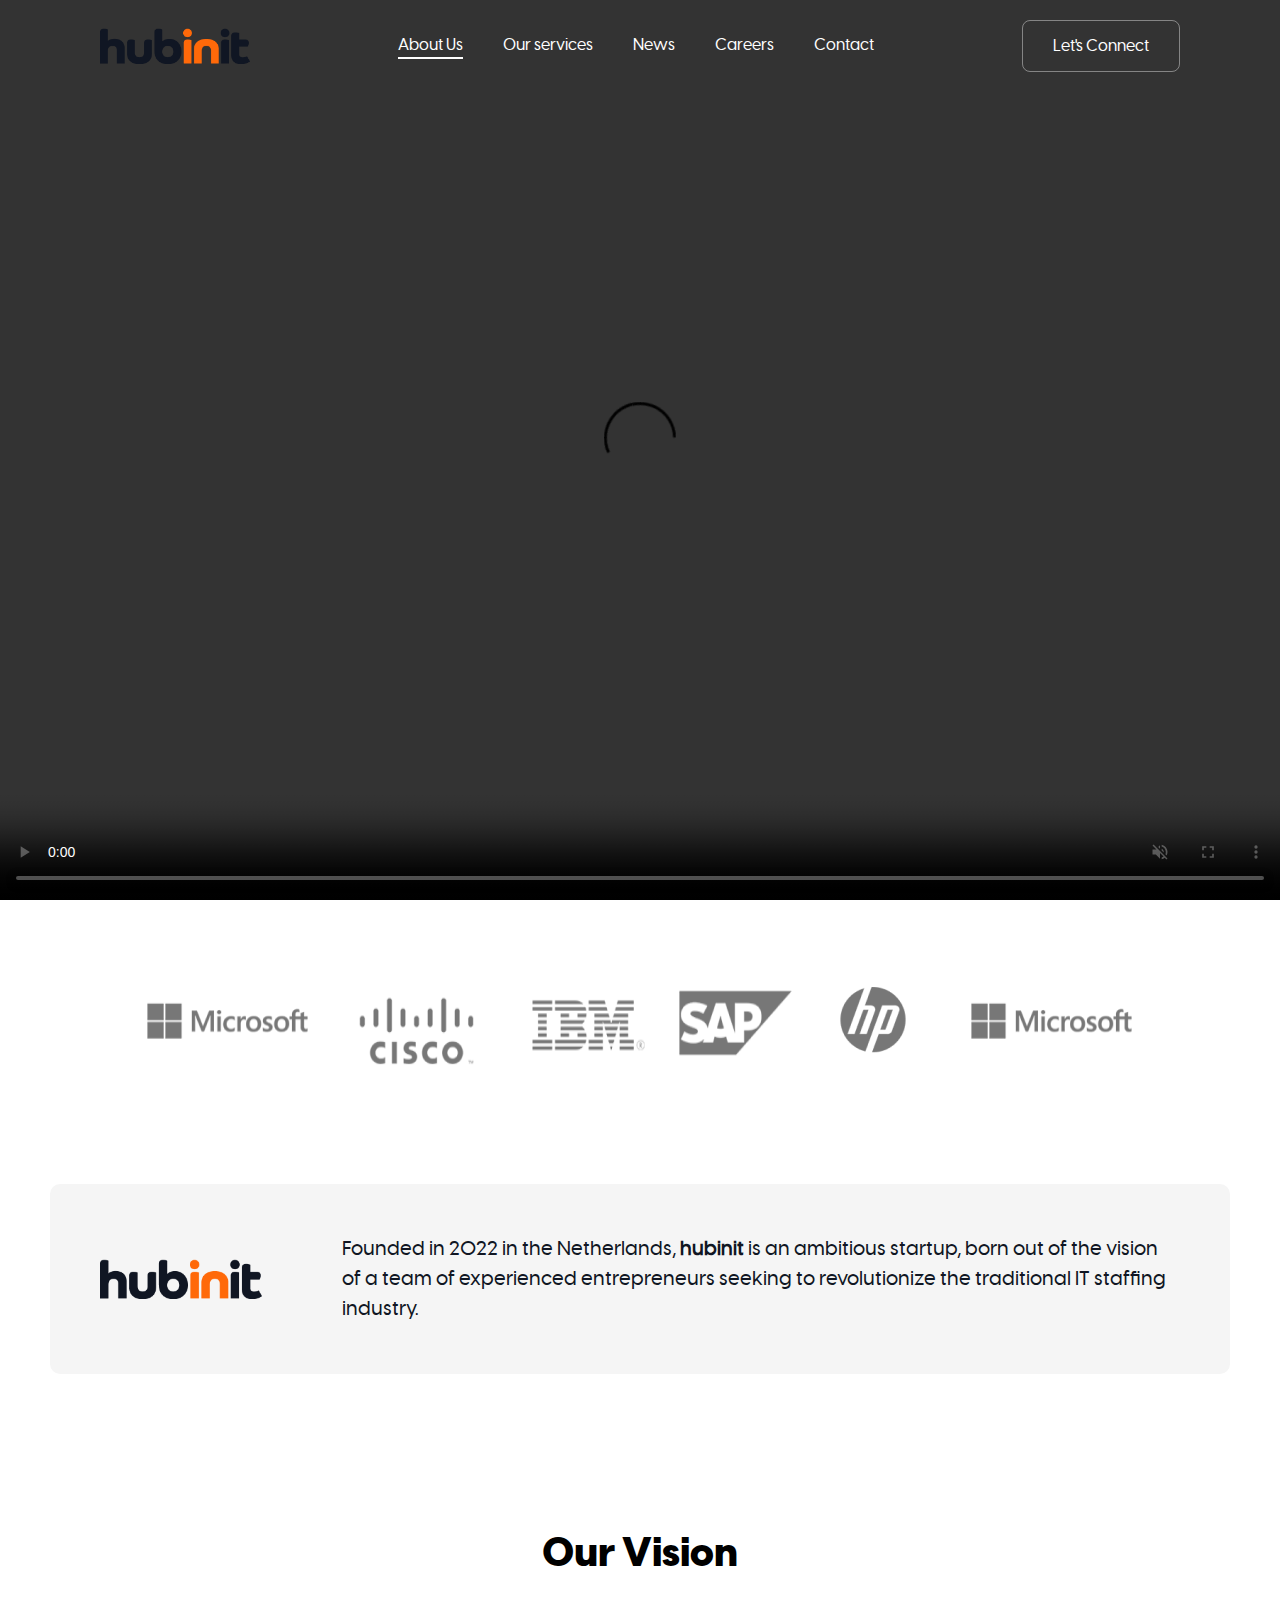
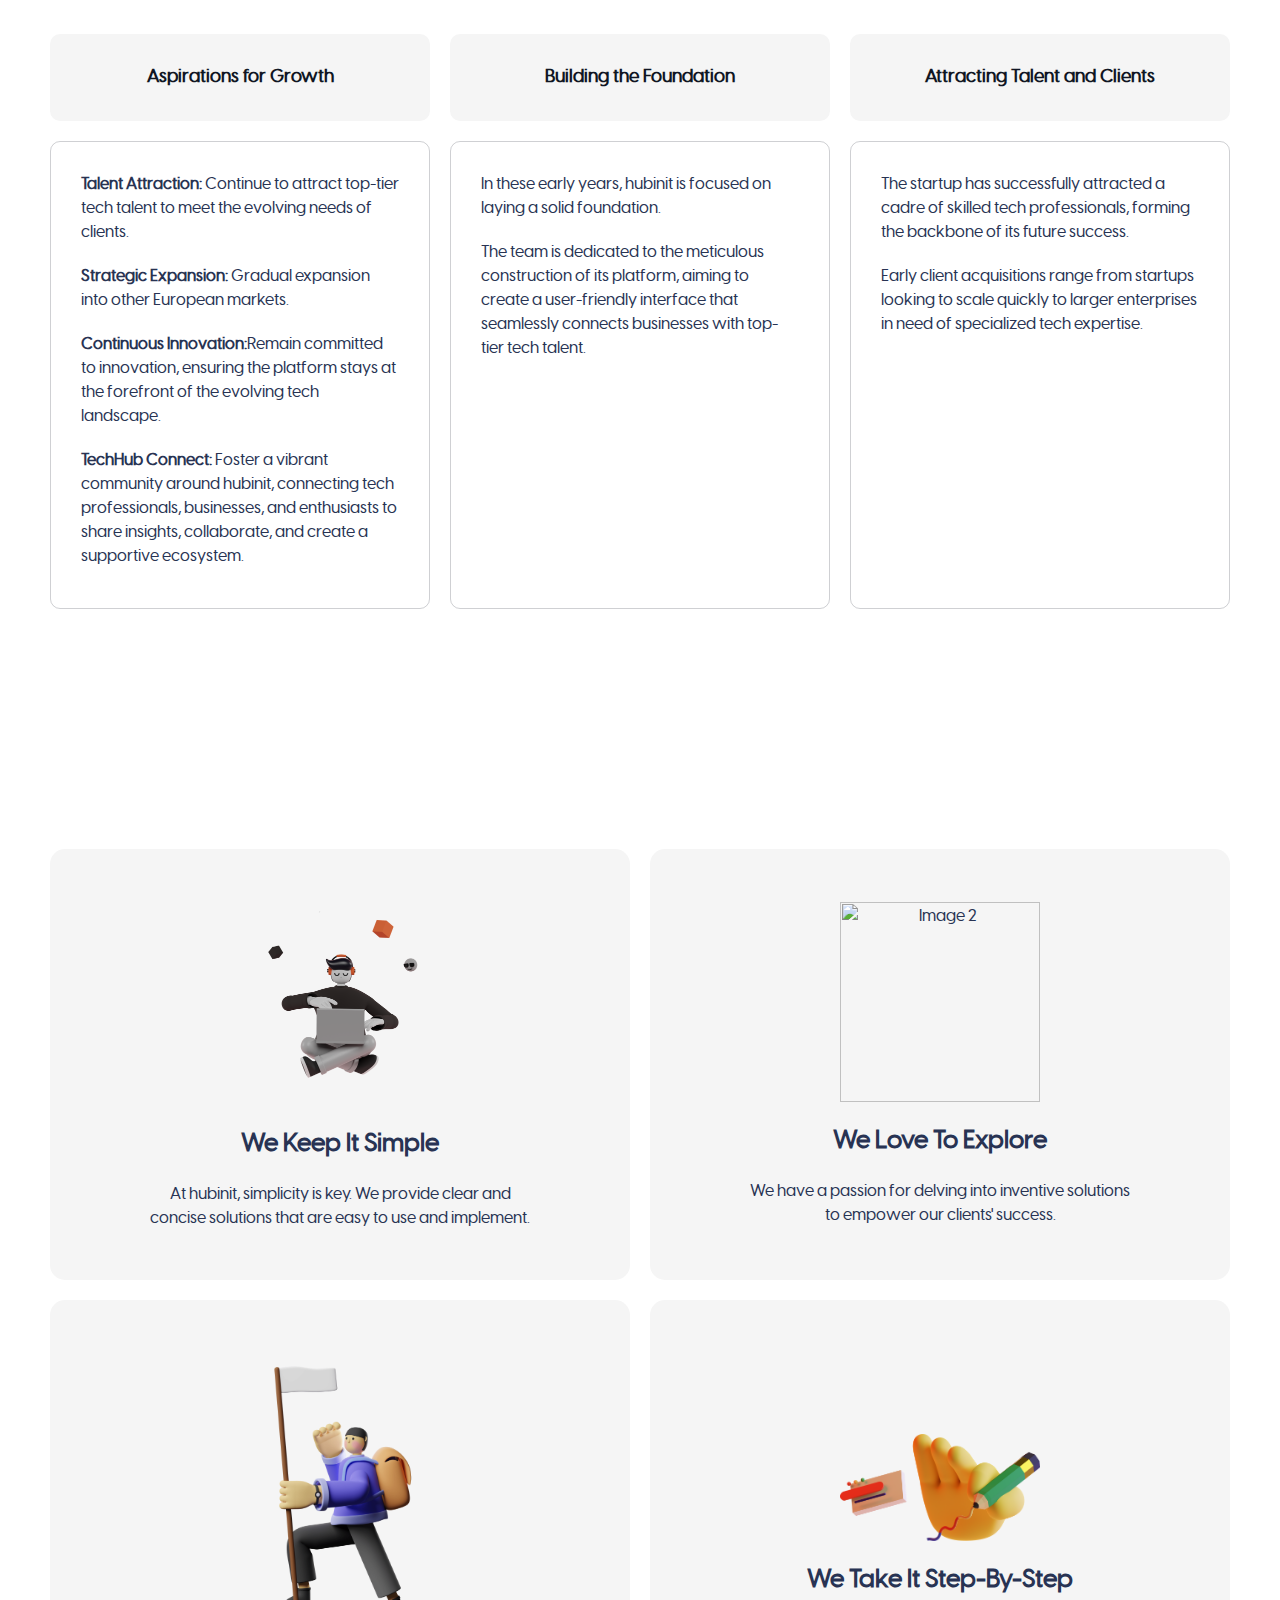
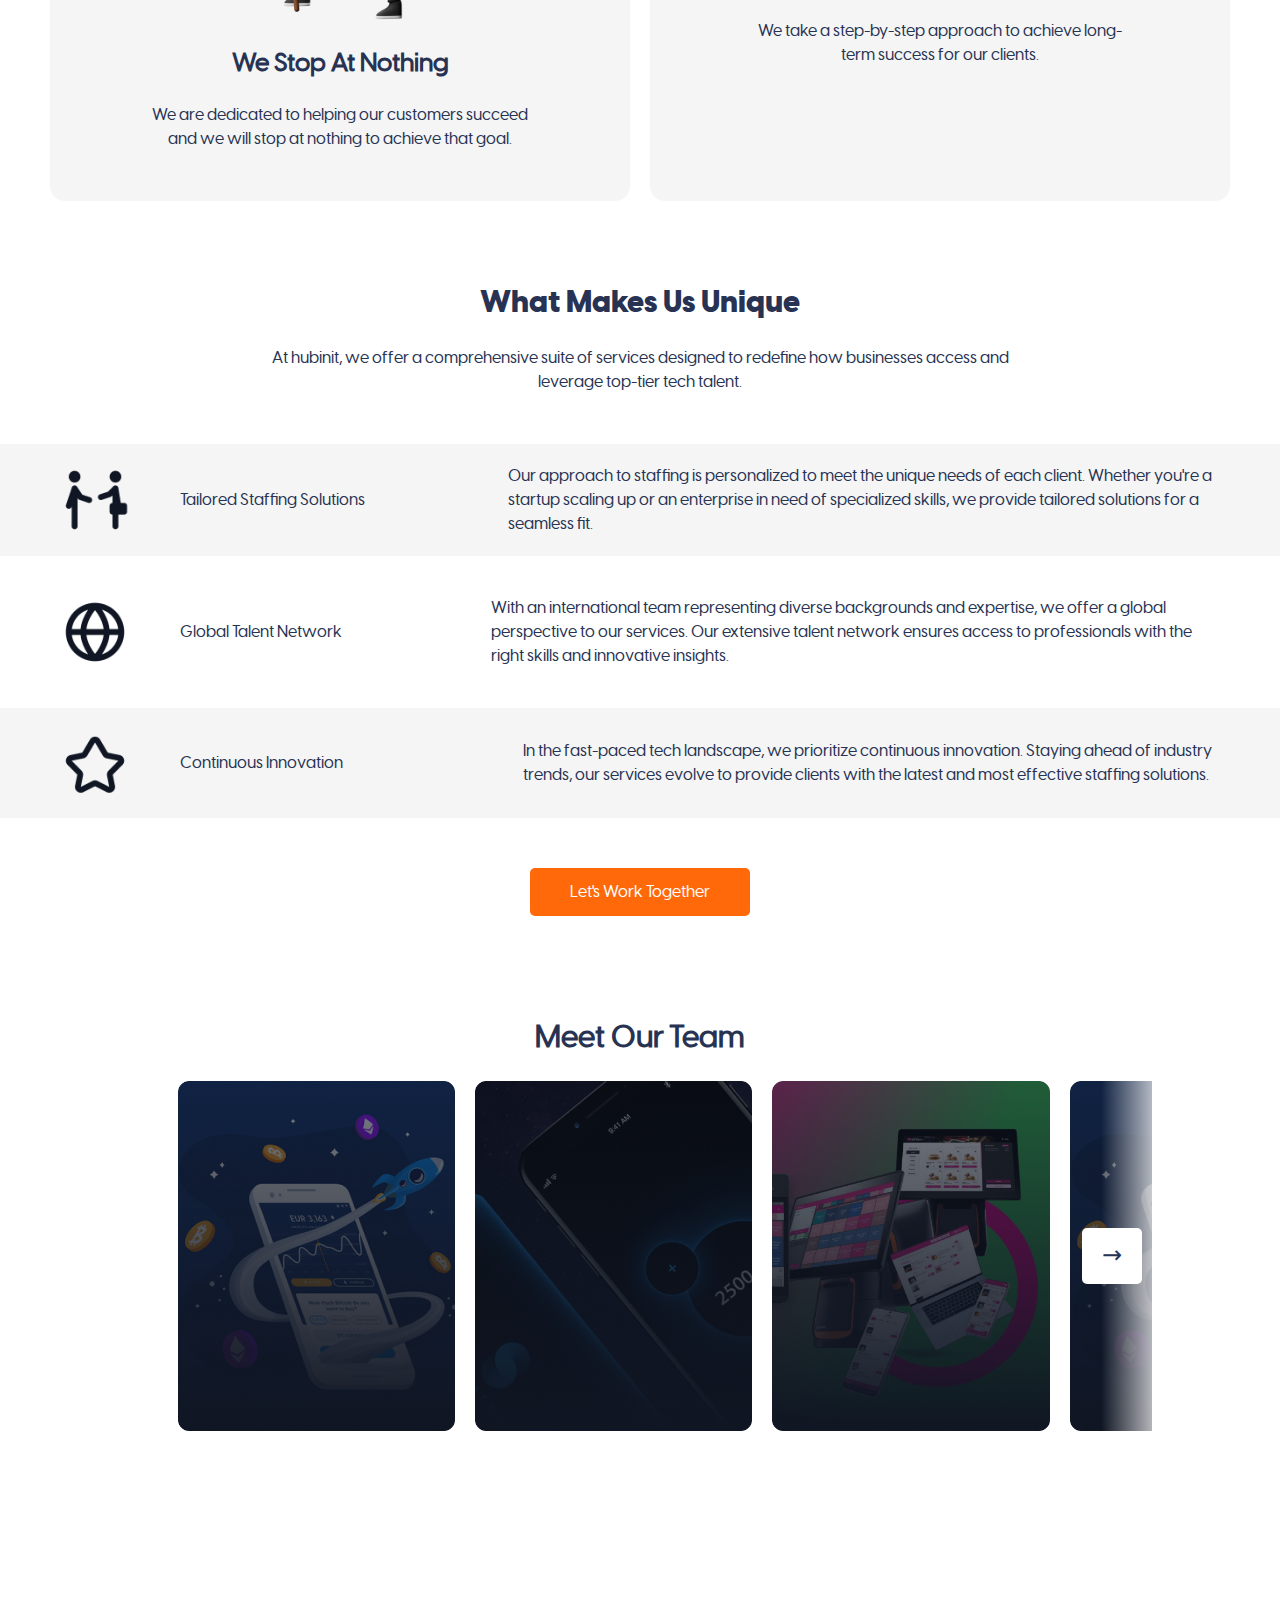
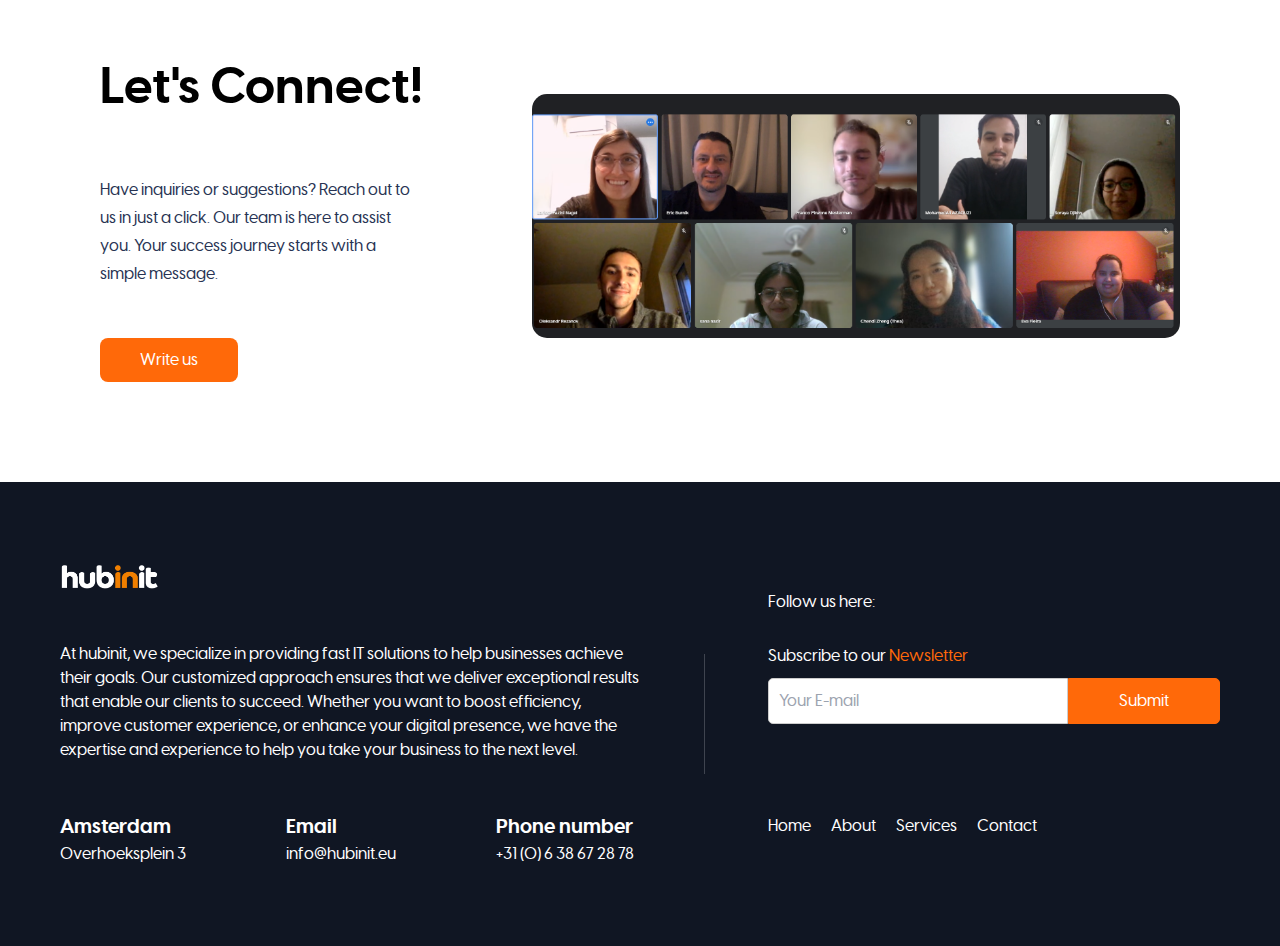
==== commit 19ddf0d3: "made a few changes and fixed style" ====
--- a/aboutus.html
+++ b/aboutus.html
@@ -23,7 +23,7 @@
       </a>
     
       <div class="links">
-        <a href="aboutus.html">About Us</a>
+        <a href="aboutus.html" class="link-underline-white">About Us</a>
         <a href="ourservices.html">Our services</a>
         <a href="news.html">News</a>
         <a href="careers.html">Careers</a>
@@ -31,7 +31,9 @@
       </div>
     
       <div class="connect-btn">
-        <button class="btn-contactUs">Let's Connect</button>
+        <a href="contactus.html">
+          <button class="btn-contactUs">Let's Connect</button>
+        </a>
       </div>
     
       <div class="mobile-menu-toggle">
@@ -40,7 +42,7 @@
       </div>
     
       <div class="mobile-menu" id="mobileMenu">
-        <a href="aboutus.html">About Us</a>
+        <a href="aboutus.html" class="link-underline">About Us</a>
         <a href="ourservices.html">Our services</a>
         <a href="news.html">News</a>
         <a href="careers.html">Careers</a>
@@ -199,7 +201,9 @@
         </div>
       </div>
 
-      <button class="services-btn">Let's Work Together</button>
+      <a href="contactus.html">
+        <button class="services-btn">Let's Work Together</button>
+      </a>
     </div>
 
     <div class="team-section">
@@ -227,10 +231,12 @@
         <h2>Let's Connect!</h2>
         <p>Have inquiries or suggestions? Reach out to us in just a click. Our team is here to assist you. 
           Your success journey starts with a simple message.</p>
-        <button>Write us</button>
-      </div>
-      <div class="image-container">
-        <img src="./images/images/connect-img.jpg" alt="connect img">
+        <a href="contactus.html">
+          <button>Write us</button>
+        </a>
+      </div>
+      <div class="team-image">
+        <img src="./images/images/team.png" alt="connect img">
       </div>
     </div>
 
--- a/css/style.css
+++ b/css/style.css
@@ -217,7 +217,6 @@
   color: white;
 }
 
-
 .mobile-menu-toggle {
   display: none;
 }
@@ -231,7 +230,7 @@
 
 /* navigation bar mobile */
 
-@media (max-width: 768px) {
+@media (max-width: 1000px) {
   .links {
     display: none;
   }
@@ -273,7 +272,18 @@
   }
 }
 
-  
+.link-underline::after {
+    content: "";
+    display: block;
+    width: 0;
+    height: 2px;
+    background-color: #101623;
+    transition: width 0.3s ease;
+}
+
+.link-underline::after {
+    width: 100%;
+}
 
 /* header */
 
@@ -430,6 +440,7 @@
 	border-radius: 5px;
 	border: 1px solid rgba(0, 0, 0, 0.322);
 	font-weight: 800;
+	text-align: center;
 }
 
 
@@ -565,7 +576,7 @@
 
 .process-main{
 	display: flex;
-	align-items: flex-start;
+	align-items: center;
 	justify-content: space-around;
 	padding: 100px 0;
 }
@@ -929,11 +940,13 @@
 	justify-content: space-between;
 	align-items: center;
 	padding: 100px;
-	gap: 20px;
-}
-
-.image-container img{
-	width: 800px;
+}
+
+.team-image{
+	width: 60%;
+}
+
+.team-image img{
 	border-radius: 15px;
 }
 
@@ -1118,3 +1131,12 @@
 
 /* responsive */
 
+@media (max-width: 1000px) {
+	.header-container{
+		flex-direction: column-reverse;
+	}
+
+	.text-header-container{
+		width: 100%;
+	}
+}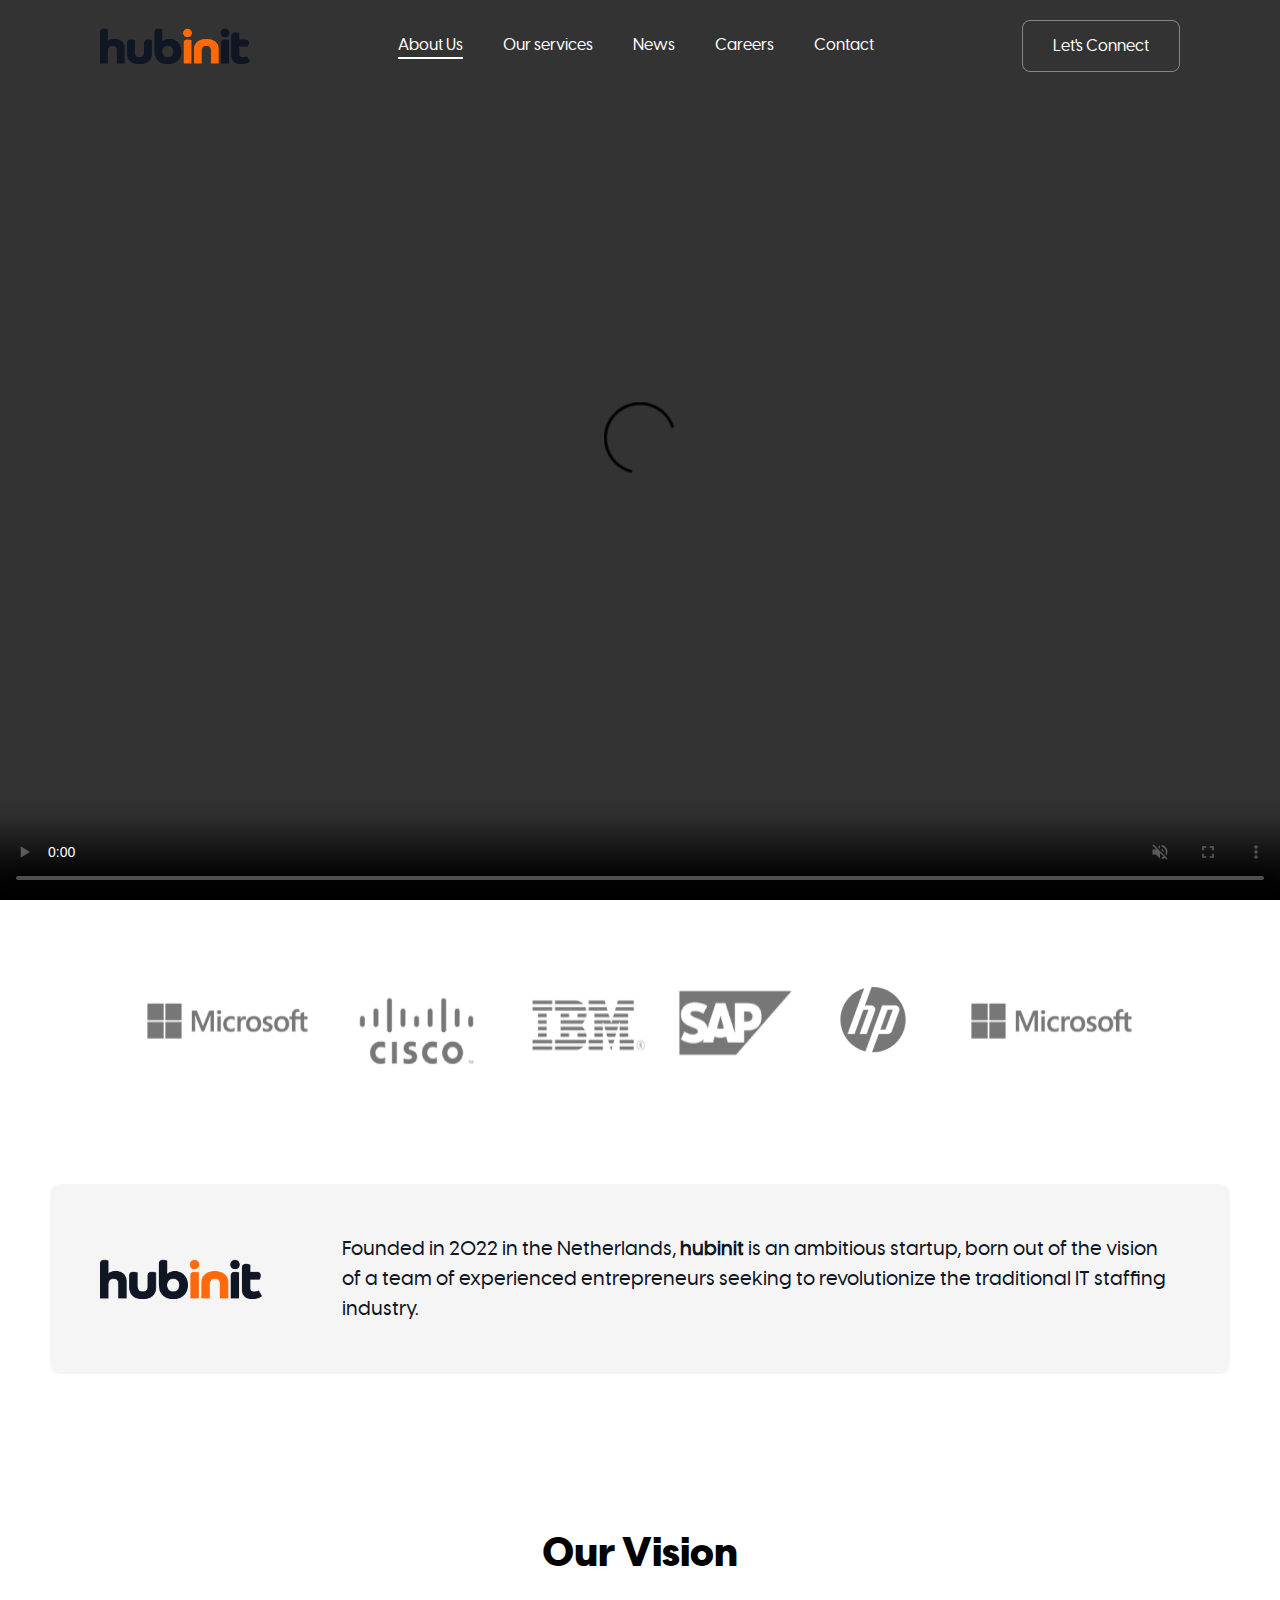
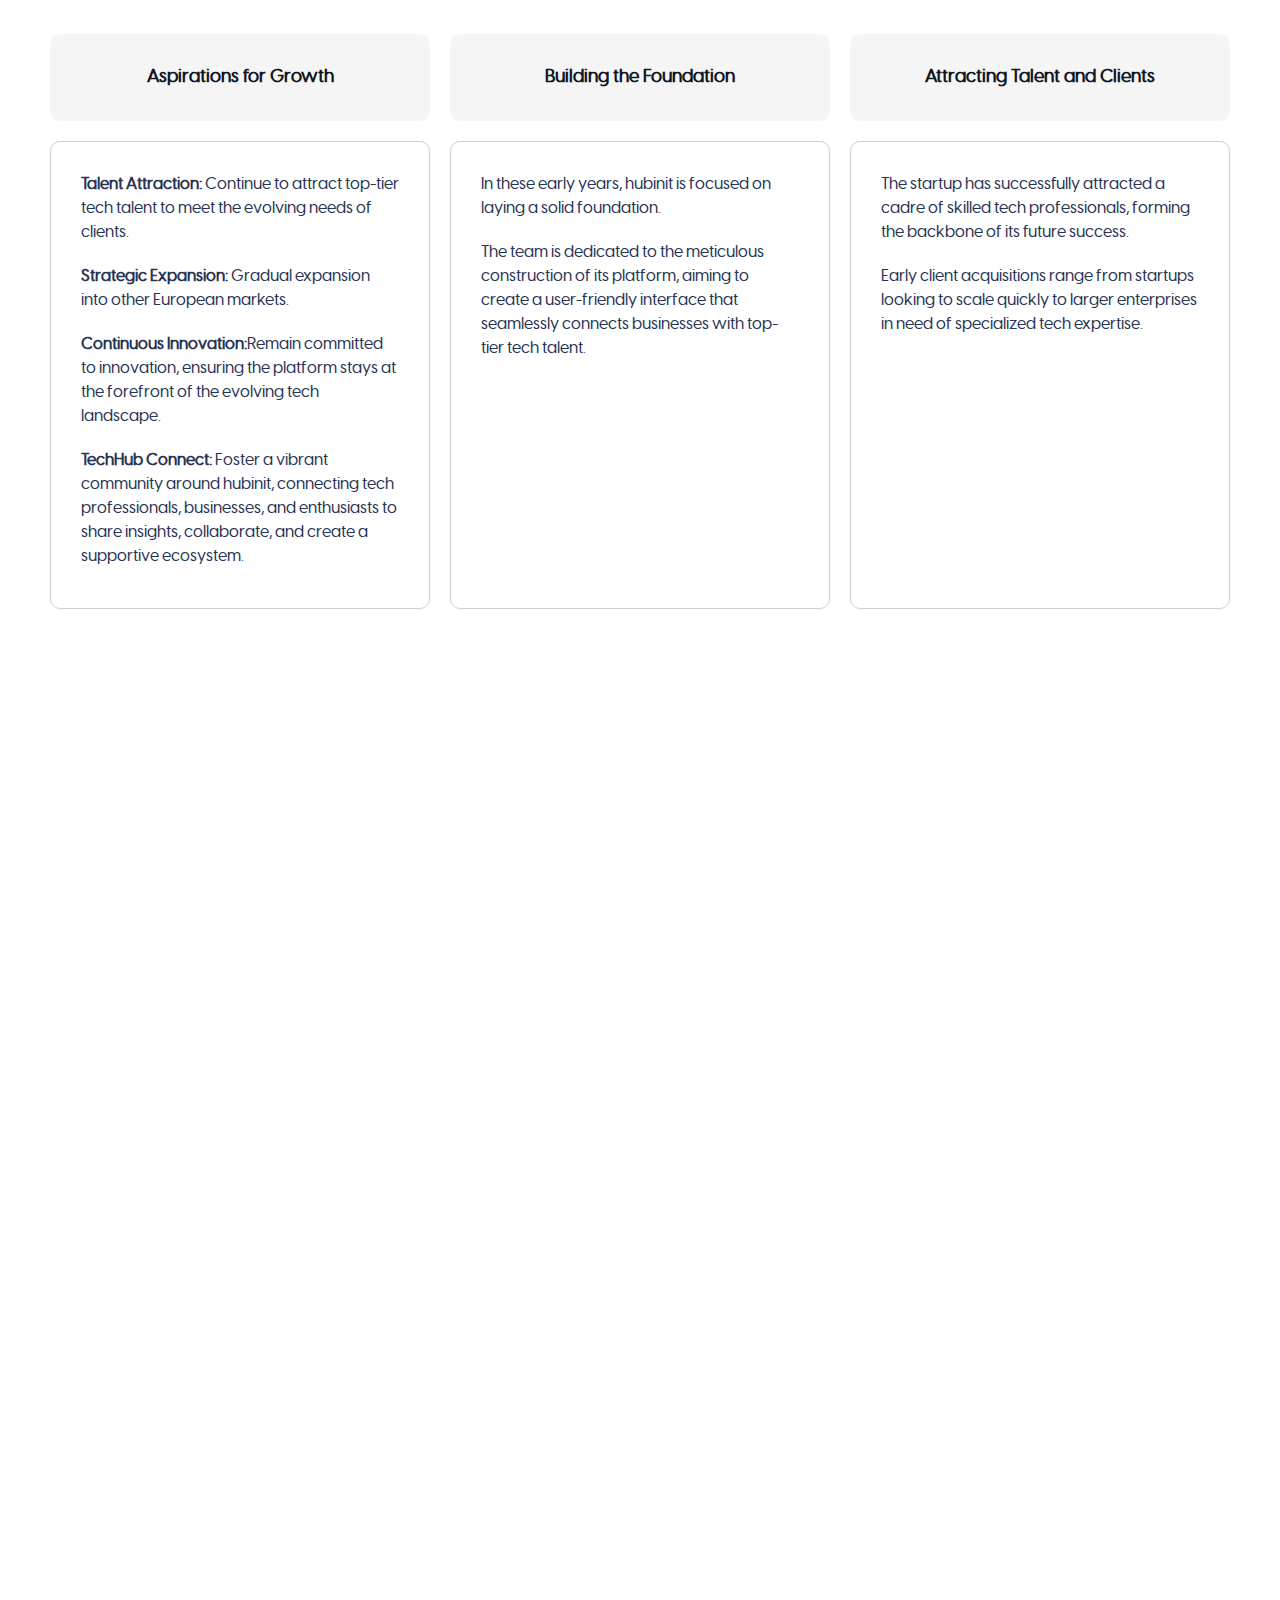
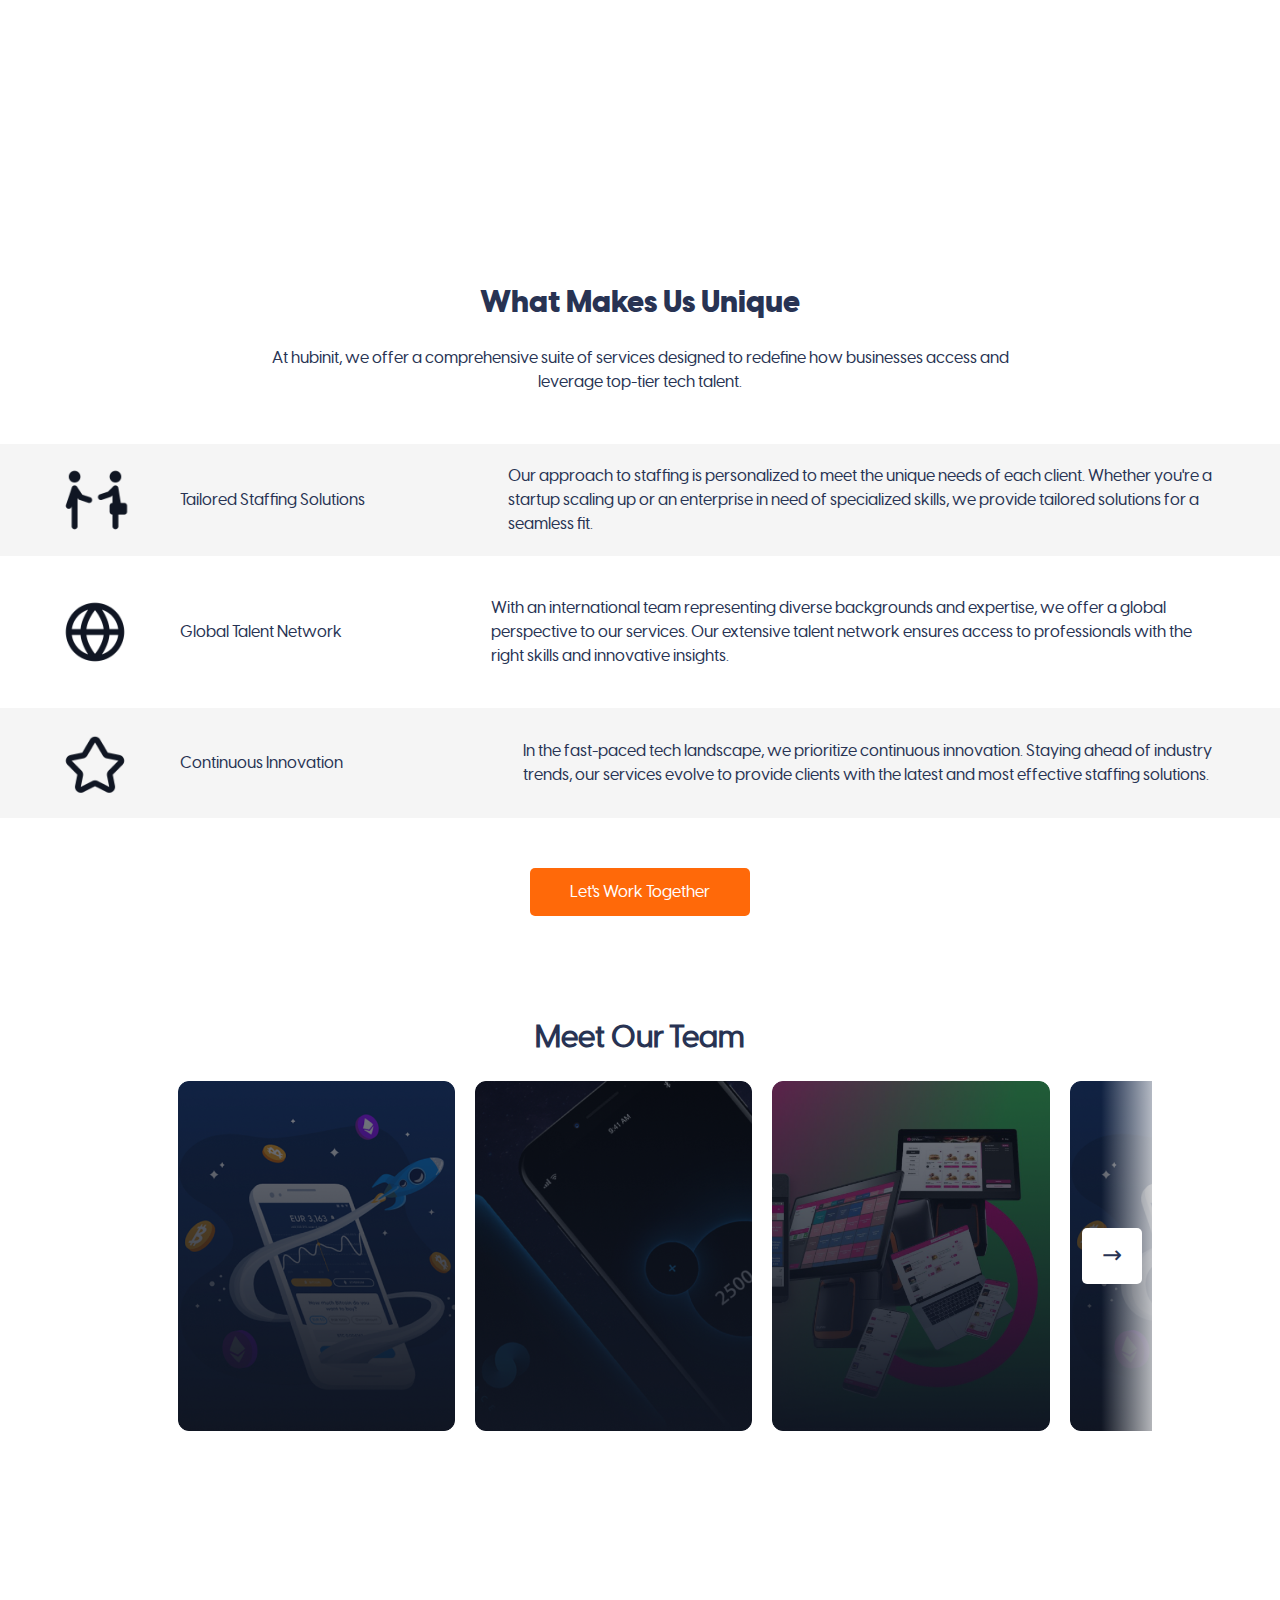
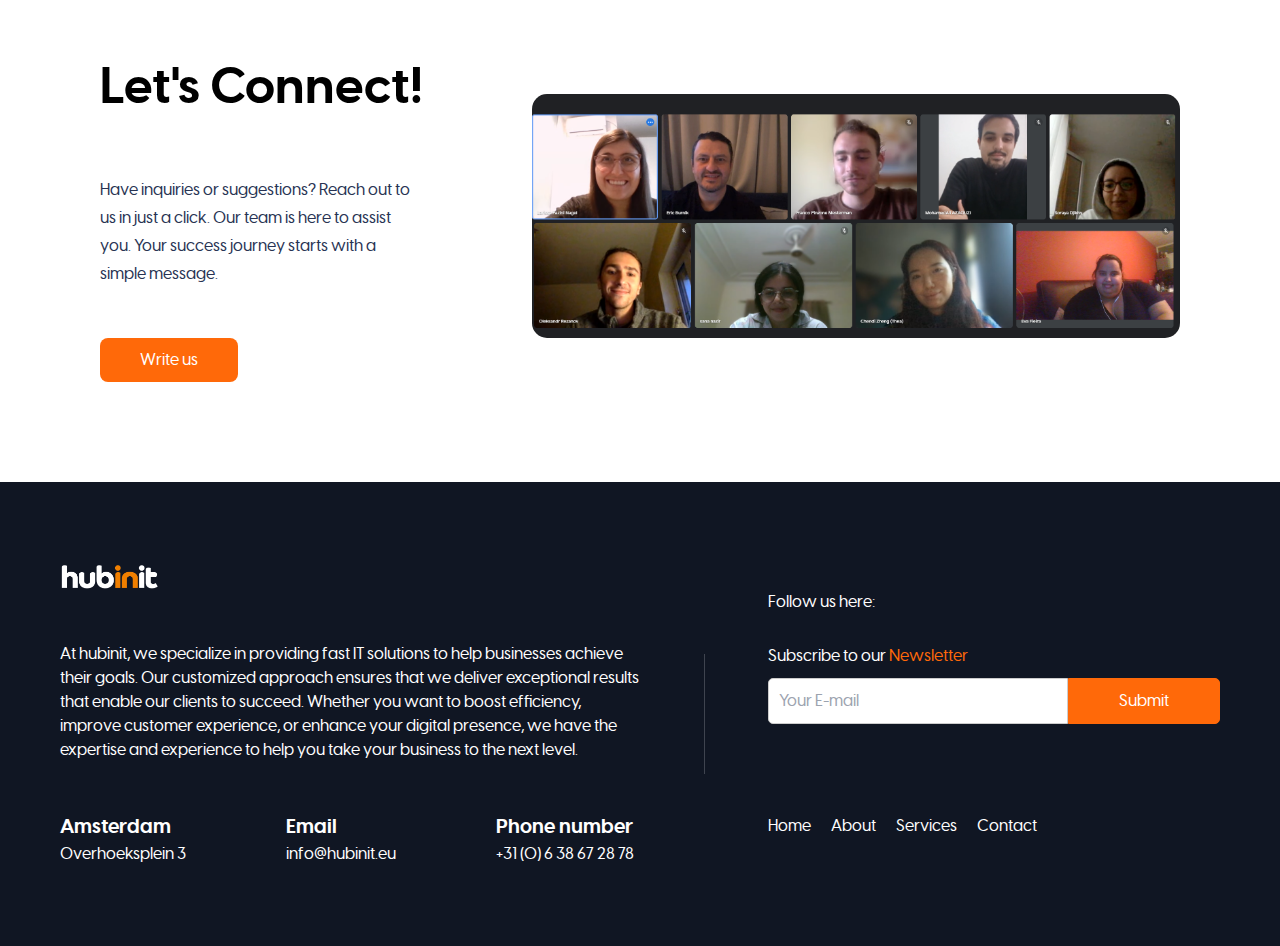
==== commit 80ca1f2e: "animation added to about page" ====
--- a/aboutus.html
+++ b/aboutus.html
@@ -326,6 +326,28 @@
           behavior: 'smooth'
         });
       }
+
+      // Logic for fadeIn bottom illustration containers
+      document.addEventListener('DOMContentLoaded', function () {
+        const illustrationBoxes = document.querySelectorAll('.illustration-box');
+
+        function fadeInBoxes() {
+          illustrationBoxes.forEach(box => {
+            const boxTop = box.getBoundingClientRect().top;
+            const screenHeight = window.innerHeight;
+
+            if (boxTop < screenHeight) {
+              box.style.opacity = 1;
+              box.style.transform = 'translateY(0)';
+            }
+          });
+        }
+
+        window.addEventListener('scroll', fadeInBoxes);
+        window.addEventListener('resize', fadeInBoxes);
+
+        fadeInBoxes();
+      });
     </script>
   </body>
 </html>
--- a/css/aboutUs.css
+++ b/css/aboutUs.css
@@ -156,6 +156,9 @@
     width: 80%;
     border-radius: 15px;
     gap: 20px;
+    opacity: 0;
+    transform: translateY(20px);
+    transition: opacity 1s ease-in-out, transform 1s ease-in-out;
 }
 
 .illustration-box h2{
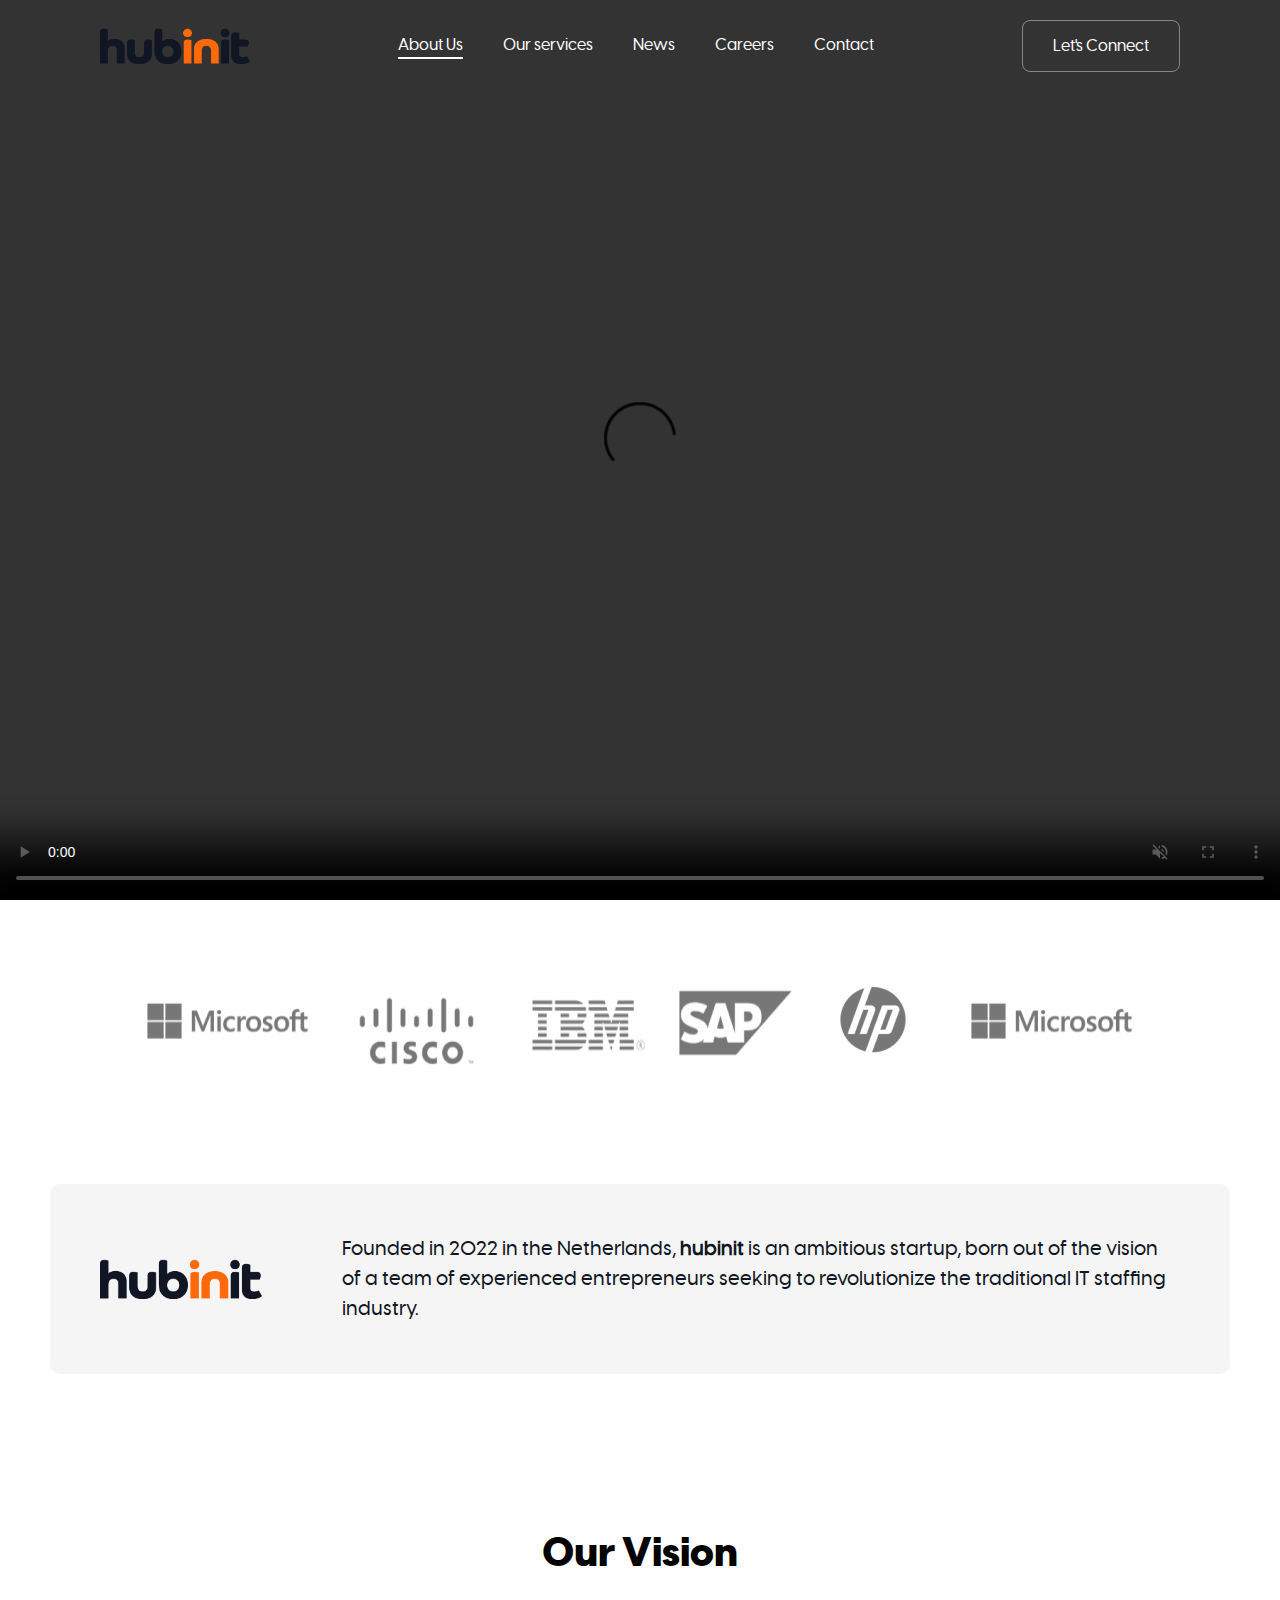
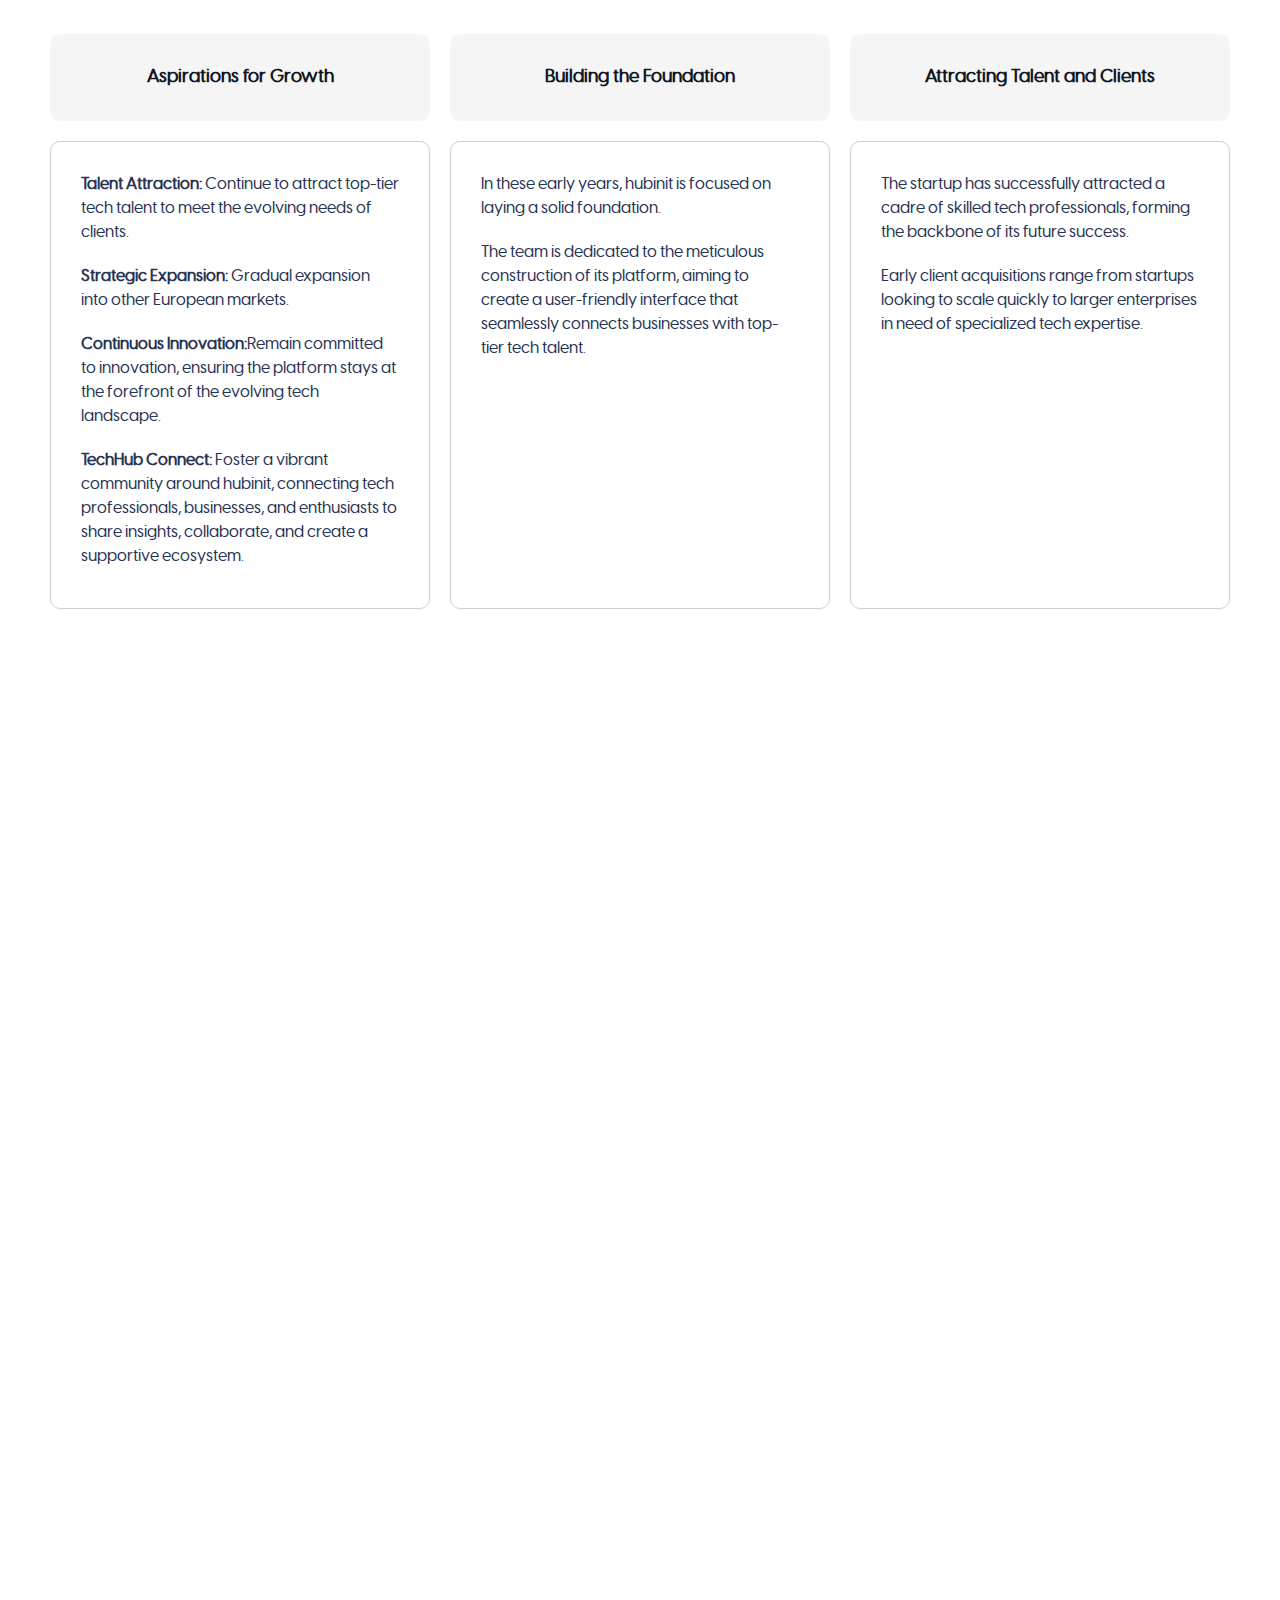
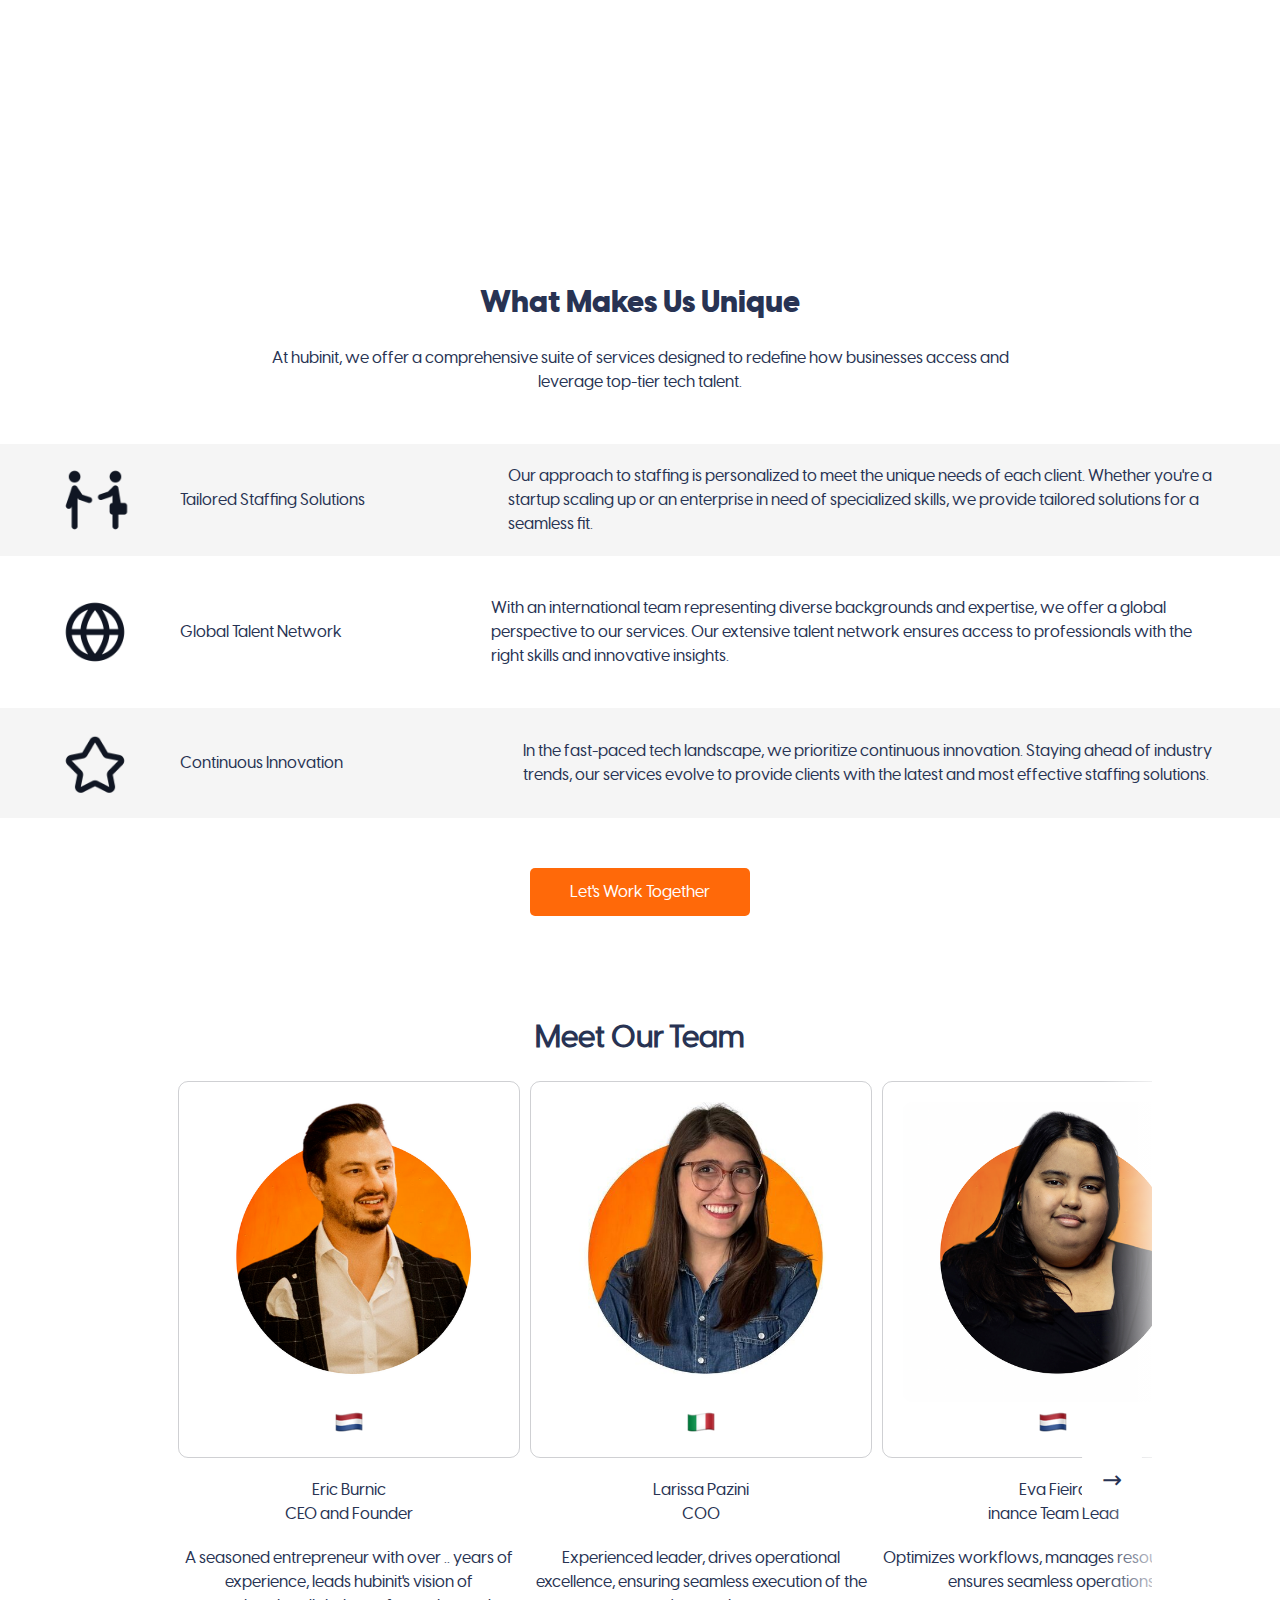
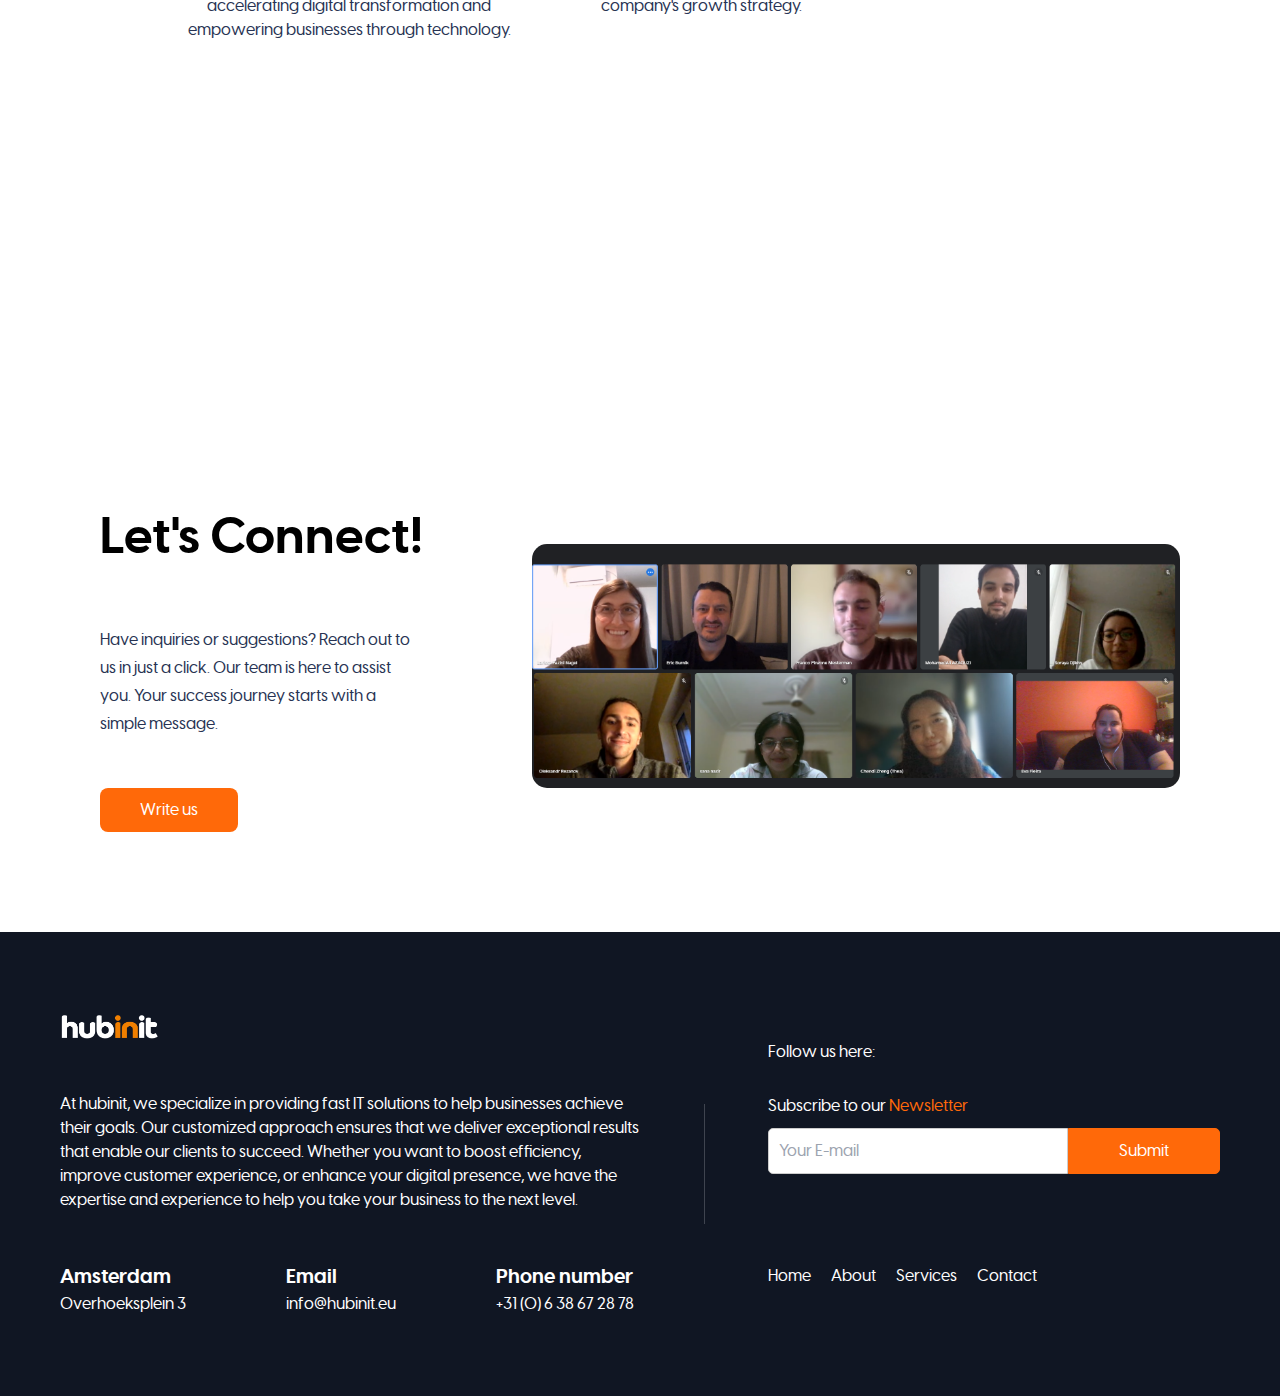
==== commit 28f49681: "made changes based on feedback and worked on style" ====
--- a/aboutus.html
+++ b/aboutus.html
@@ -1,9 +1,9 @@
 <html lang="en">
   <head>
     <meta charset="UTF-8" />
-    <link rel="icon" href="/favicon.ico" />
+    <link rel="icon" href="images/images/favicon.png" />
     <meta name="viewport" content="width=device-width, initial-scale=1.0" />
-    <title>Hubinit | About Us</title>
+    <title>hubinit | About Us</title>
     <link rel="stylesheet" href="css/tailwindcss.css" />
     <link rel="stylesheet" href="css/carousel.css">
     <link rel="stylesheet" href="css/style.css" />
@@ -212,14 +212,126 @@
 
       <div class="slider-container">
         <div class="slider">
-          <img src="./images/images/slider1.png" alt="Slide 1">
-          <img src="./images/images/slider2.png" alt="Slide 2">
-          <img src="./images/images/slider3.png" alt="Slide 3">
-          <img src="./images/images/slider1.png" alt="Slide 4">
-          <img src="./images/images/slider2.png" alt="Slide 5">
-          <img src="./images/images/slider3.png" alt="Slide 6">
-          <img src="./images/images/slider1.png" alt="Slide 7">
-          <img src="./images/images/slider2.png" alt="Slide 8">
+          <div class="slide-player">
+            <div class="slide-box">
+              <img class="slider-team-img" src="./images/images/team/eric.png">
+              <img class="flag" src="./images/images/flags/🇳🇱.png">
+            </div>
+            <div class="slide-info">
+              <div class="slide-title">
+                <h2>Eric Burnic</h2>
+                <h3>CEO and Founder</h3>
+              </div>
+              <p>A seasoned entrepreneur with over .. years of experience, leads hubinit's vision of accelerating digital transformation and empowering businesses through technology.</p>
+              <a href="https://www.linkedin.com/in/ericburnik/" target="_blank"><i class="fa-brands fa-linkedin slide-icon"></i></a>
+            </div>
+          </div>
+
+          <div class="slide-player">
+            <div class="slide-box">
+              <img class="slider-team-img" src="./images/images/team/larissa.jpeg">
+              <img class="flag" src="./images/images/flags/🇮🇹.png">
+            </div>
+            <div class="slide-info">
+              <div class="slide-title">
+                <h2>Larissa Pazini</h2>
+                <h3>COO</h3>
+              </div>
+              <p>Experienced leader, drives operational excellence, ensuring seamless execution of the company's growth strategy.</p>
+              <a href="https://www.linkedin.com/in/larissa-pazini-nagel/" target="_blank"><i class="fa-brands fa-linkedin slide-icon"></i></a>
+            </div>
+          </div>
+
+          <div class="slide-player">
+            <div class="slide-box">
+              <img class="slider-team-img" src="./images/images/team/eva.png">
+              <img class="flag" src="./images/images/flags/🇳🇱.png">
+            </div>
+            <div class="slide-info">
+              <div class="slide-title">
+                <h2>Eva Fieira</h2>
+                <h3>inance Team Lead</h3>
+              </div>
+              <p>Optimizes workflows, manages resources, and ensures seamless operations.</p>
+              <a href="https://www.linkedin.com/in/eva-fieira/" target="_blank"><i class="fa-brands fa-linkedin slide-icon"></i></a>
+            </div>
+          </div>
+
+          <div class="slide-player">
+            <div class="slide-box">
+              <img class="slider-team-img" src="./images/images/team/eric.png">
+              <img class="flag" src="./images/images/flags/🇳🇱.png">
+            </div>
+            <div class="slide-info">
+              <div class="slide-title">
+                <h2>Eric Burnic</h2>
+                <h3>CEO and Founder</h3>
+              </div>
+              <p>A seasoned entrepreneur with over .. years of experience, leads hubinit's vision of accelerating digital transformation and empowering businesses through technology.</p>
+              <a href="#" target="_blank"><i class="fa-brands fa-linkedin slide-icon"></i></a>
+            </div>
+          </div>
+
+          <div class="slide-player">
+            <div class="slide-box">
+              <img class="slider-team-img" src="./images/images/team/eric.png">
+              <img class="flag" src="./images/images/flags/🇳🇱.png">
+            </div>
+            <div class="slide-info">
+              <div class="slide-title">
+                <h2>Eric Burnic</h2>
+                <h3>CEO and Founder</h3>
+              </div>
+              <p>A seasoned entrepreneur with over .. years of experience, leads hubinit's vision of accelerating digital transformation and empowering businesses through technology.</p>
+              <a href="#" target="_blank"><i class="fa-brands fa-linkedin slide-icon"></i></a>
+            </div>
+          </div>
+
+          <div class="slide-player">
+            <div class="slide-box">
+              <img class="slider-team-img" src="./images/images/team/eric.png">
+              <img class="flag" src="./images/images/flags/🇳🇱.png">
+            </div>
+            <div class="slide-info">
+              <div class="slide-title">
+                <h2>Eric Burnic</h2>
+                <h3>CEO and Founder</h3>
+              </div>
+              <p>A seasoned entrepreneur with over .. years of experience, leads hubinit's vision of accelerating digital transformation and empowering businesses through technology.</p>
+              <a href="#" target="_blank"><i class="fa-brands fa-linkedin slide-icon"></i></a>
+            </div>
+          </div>
+
+          <div class="slide-player">
+            <div class="slide-box">
+              <img class="slider-team-img" src="./images/images/team/eric.png">
+              <img class="flag" src="./images/images/flags/🇳🇱.png">
+            </div>
+            <div class="slide-info">
+              <div class="slide-title">
+                <h2>Eric Burnic</h2>
+                <h3>CEO and Founder</h3>
+              </div>
+              <p>A seasoned entrepreneur with over .. years of experience, leads hubinit's vision of accelerating digital transformation and empowering businesses through technology.</p>
+              <a href="#" target="_blank"><i class="fa-brands fa-linkedin slide-icon"></i></a>
+            </div>
+          </div>
+
+          <div class="slide-player">
+            <div class="slide-box">
+              <img class="slider-team-img" src="./images/images/team/eric.png">
+              <img class="flag" src="./images/images/flags/🇳🇱.png">
+            </div>
+            <div class="slide-info">
+              <div class="slide-title">
+                <h2>Eric Burnic</h2>
+                <h3>CEO and Founder</h3>
+              </div>
+              <p>A seasoned entrepreneur with over .. years of experience, leads hubinit's vision of accelerating digital transformation and empowering businesses through technology.</p>
+              <a href="#" target="_blank"><i class="fa-brands fa-linkedin slide-icon"></i></a>
+            </div>
+          </div>
+
         </div>
         <button class="prev" onclick="changeSlide(-1)">&#8592;</button>
         <button class="next" onclick="changeSlide(1)">&#8594;</button>
--- a/css/style.css
+++ b/css/style.css
@@ -705,7 +705,7 @@
     transition: transform 0.5s ease-in-out;
 }
 
-.slider img {
+.slider-img {
     width: 30%;
     height: auto;
 	margin-right: 20px;
@@ -1025,7 +1025,6 @@
 	flex-direction: column;
 	gap: 30px;
 }
-
 
 .follow-container {
 	display: flex;
--- a/css/aboutUs.css
+++ b/css/aboutUs.css
@@ -241,4 +241,57 @@
 .team-section h1{
     font-size: 30px;
     font-weight: bold;
+}
+
+.slider-team-container{
+    position: relative;
+    width: 80%;
+    margin: auto;
+    overflow: hidden;
+    padding: 20px 50px;
+}
+
+.slider {
+    display: flex;
+    justify-content: space-between;
+    gap: 10px;
+}
+
+.slide-player{
+    display: flex;
+    flex-direction: column;
+    height: 800px;
+}
+
+.slide-box{
+    display: flex;
+    flex-direction: column;
+    align-items: center;
+    border: 1px solid #10162333;
+    border-radius: 10px;
+    padding: 20px;
+}
+
+.slider-team-img{
+    max-width: 300px;
+    border-radius: 10px;
+}
+
+.flag {
+    margin-top: 5px;
+    max-width: 30px;
+    height: auto;
+}
+
+.slide-info{
+    display: flex;
+    flex-direction: column;
+    align-items: center;
+    text-align: center;
+    margin-top: 20px;
+    gap: 20px;
+}
+
+.slide-icon{
+    font-size: 30px;
 }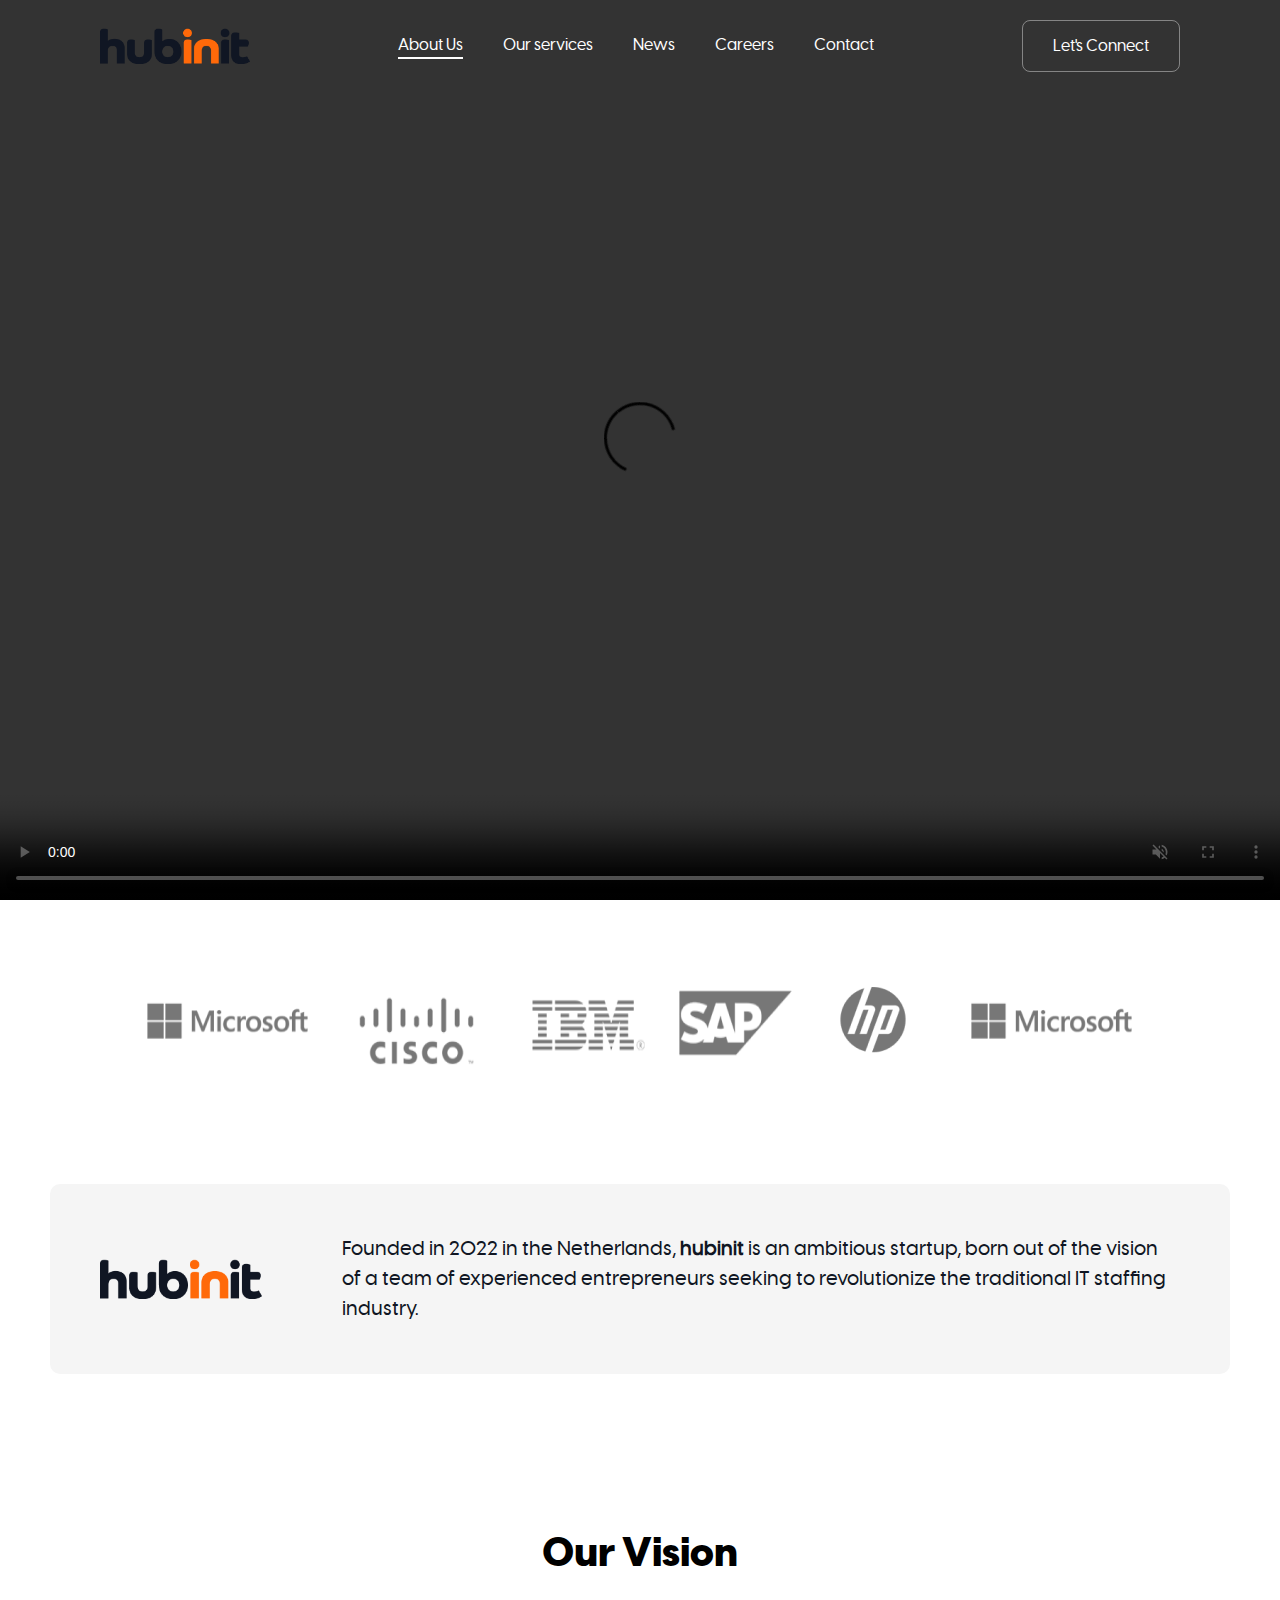
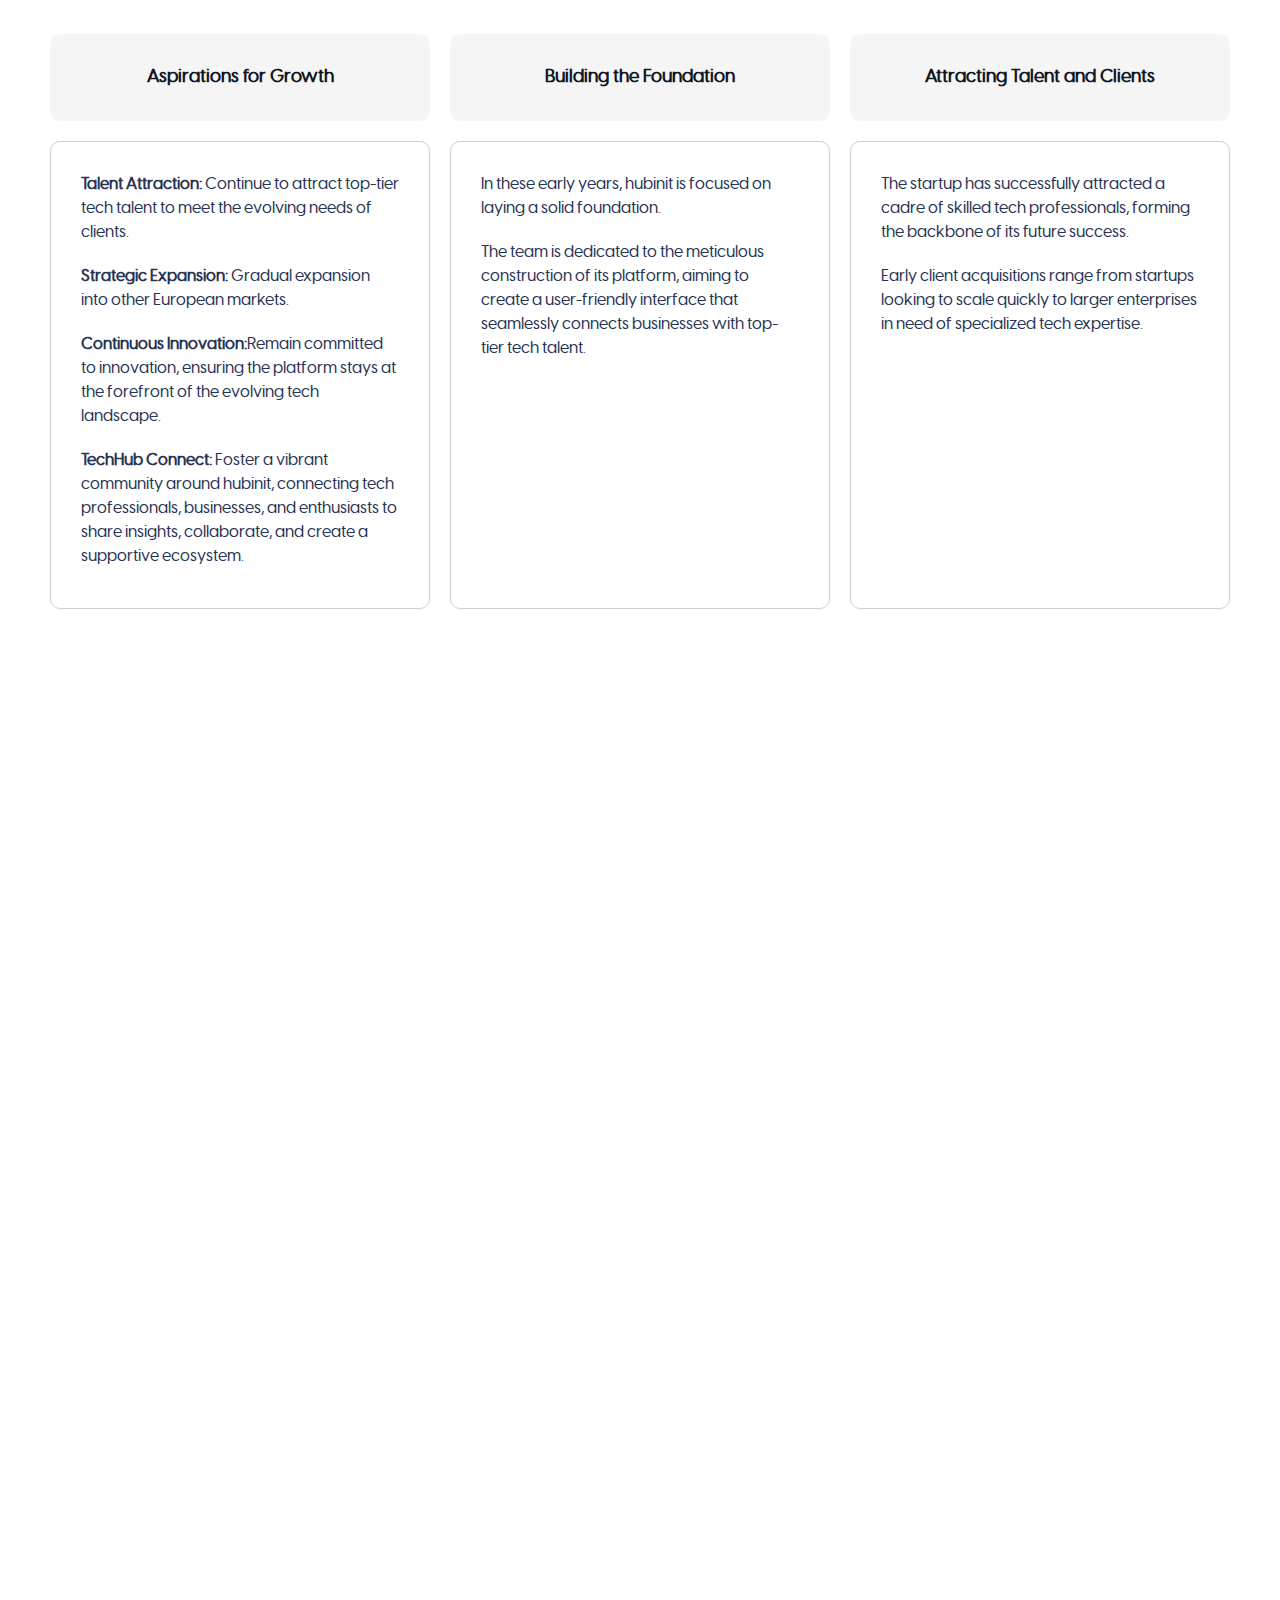
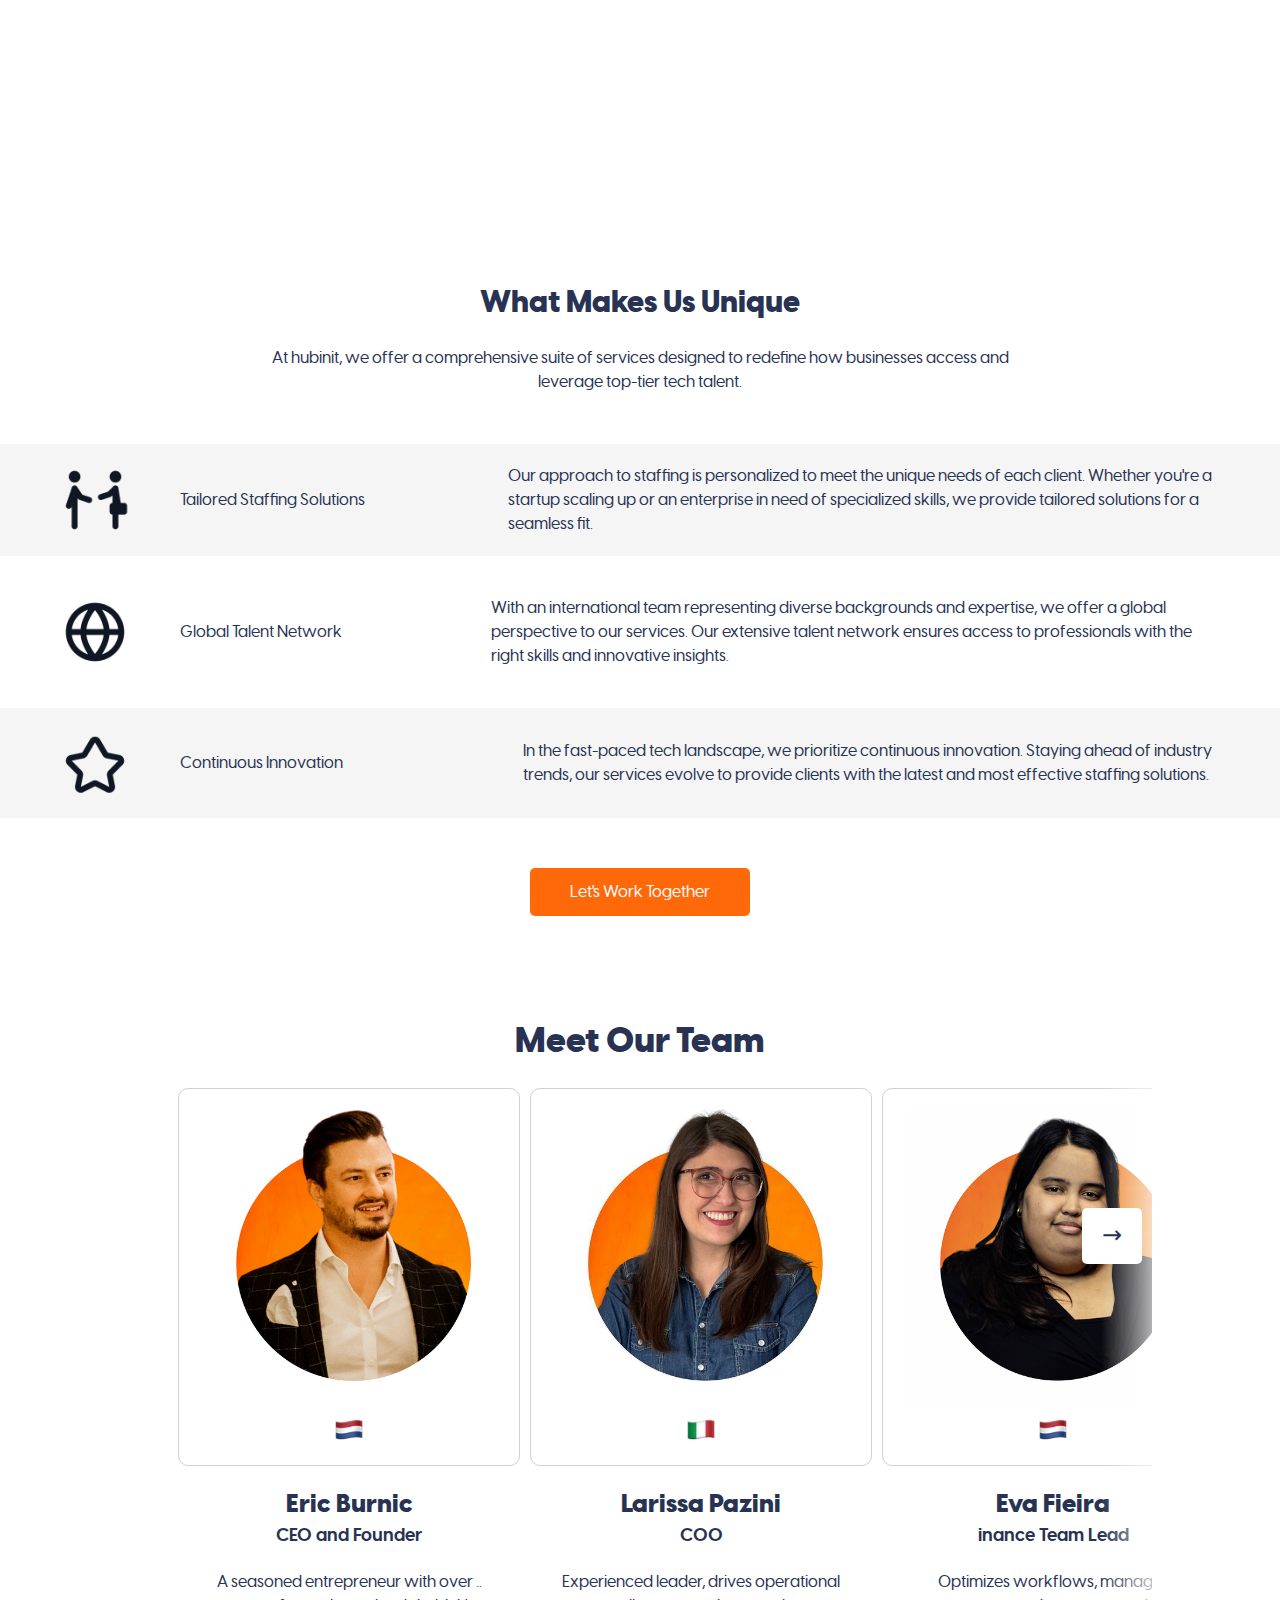
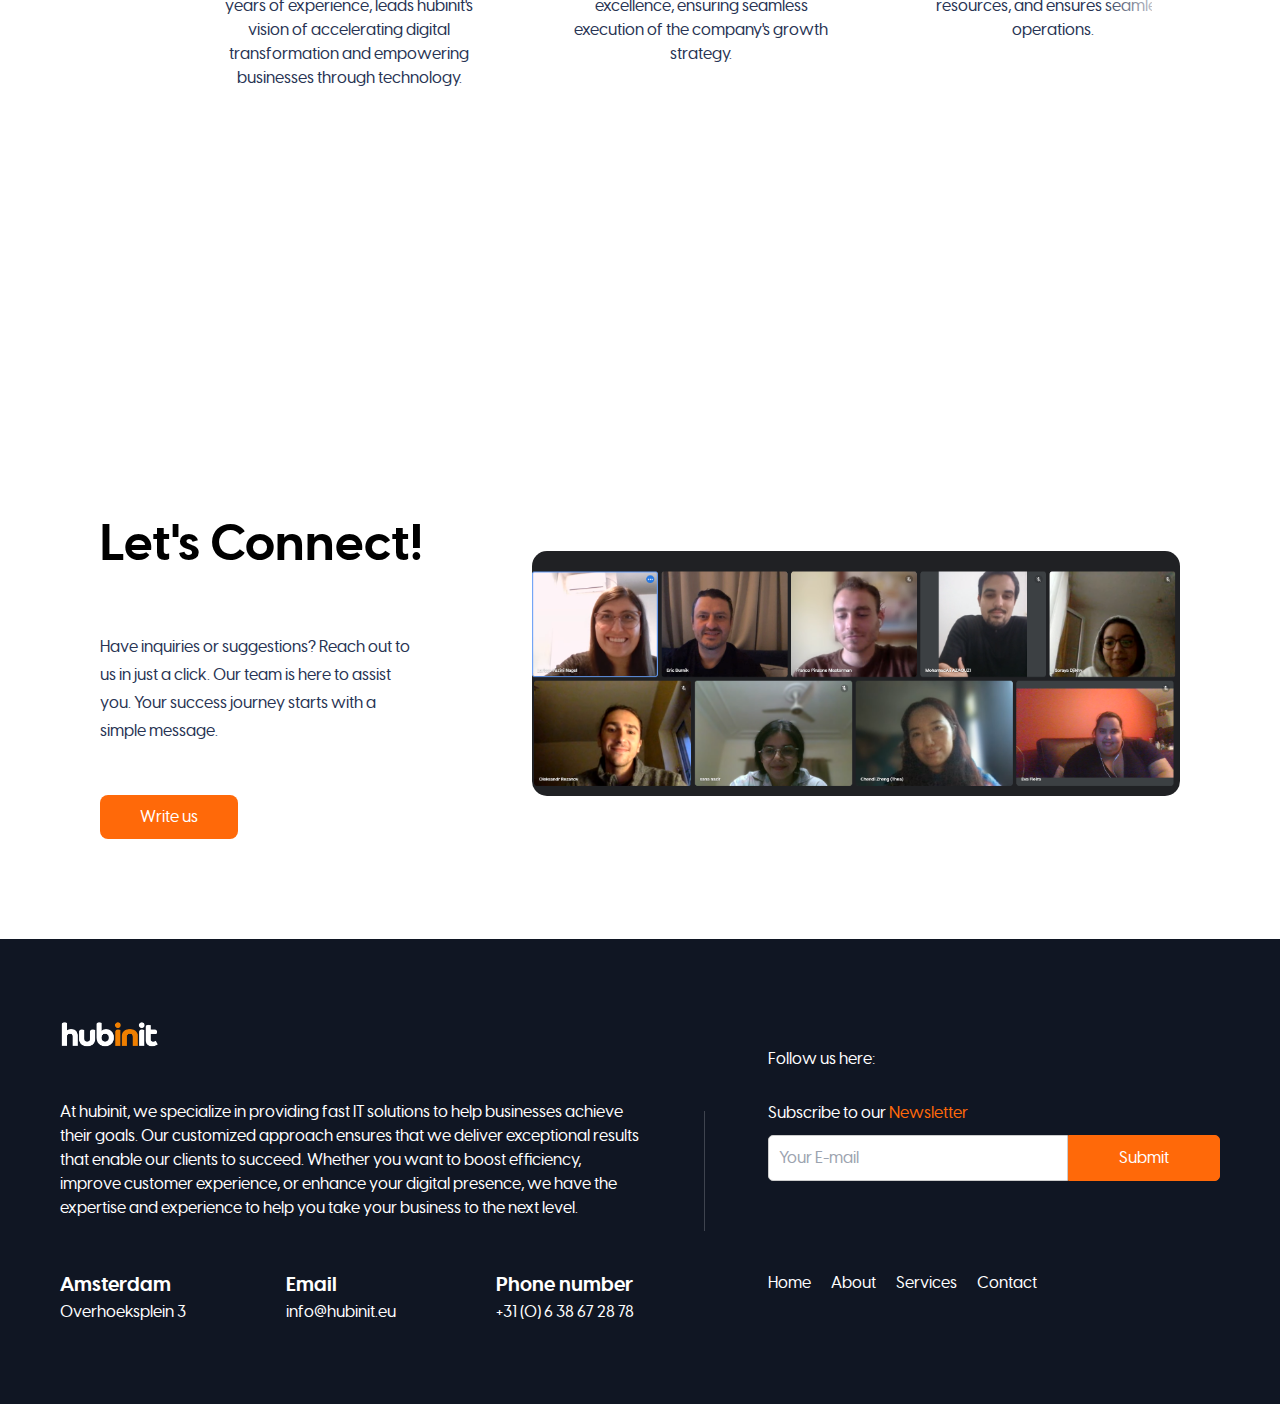
==== commit 0c0570d7: "fixed style for about page" ====
--- a/aboutus.html
+++ b/aboutus.html
@@ -333,8 +333,8 @@
           </div>
 
         </div>
-        <button class="prev" onclick="changeSlide(-1)">&#8592;</button>
-        <button class="next" onclick="changeSlide(1)">&#8594;</button>
+        <button class="prev" style="top: 20%;" onclick="changeSlide(-1)">&#8592;</button>
+        <button class="next" style="top: 20%;" onclick="changeSlide(1)">&#8594;</button>
       </div>
     </div>
 
--- a/css/aboutUs.css
+++ b/css/aboutUs.css
@@ -239,7 +239,8 @@
 }
 
 .team-section h1{
-    font-size: 30px;
+    font-family: 'VisbyCF Heavy';
+    font-size: 35px;
     font-weight: bold;
 }
 
@@ -290,8 +291,31 @@
     text-align: center;
     margin-top: 20px;
     gap: 20px;
+    padding: 0 30px;
+}
+
+.slide-title h2{
+    font-family: 'VisbyCF Heavy';
+    font-size: 25px;
+}
+
+.slide-title h3{
+    font-family: 'VisbyCF Bold';
+    font-size: 18px;
 }
 
 .slide-icon{
     font-size: 30px;
+}
+
+.slider-team-btn{
+    position: absolute;
+    top: 20%;
+    transform: translateY(-50%);
+	padding: 10px 20px;
+	border-radius: 5px;
+	background-color: white;
+    font-size: 24px;
+    cursor: pointer;
+	z-index: 5;
 }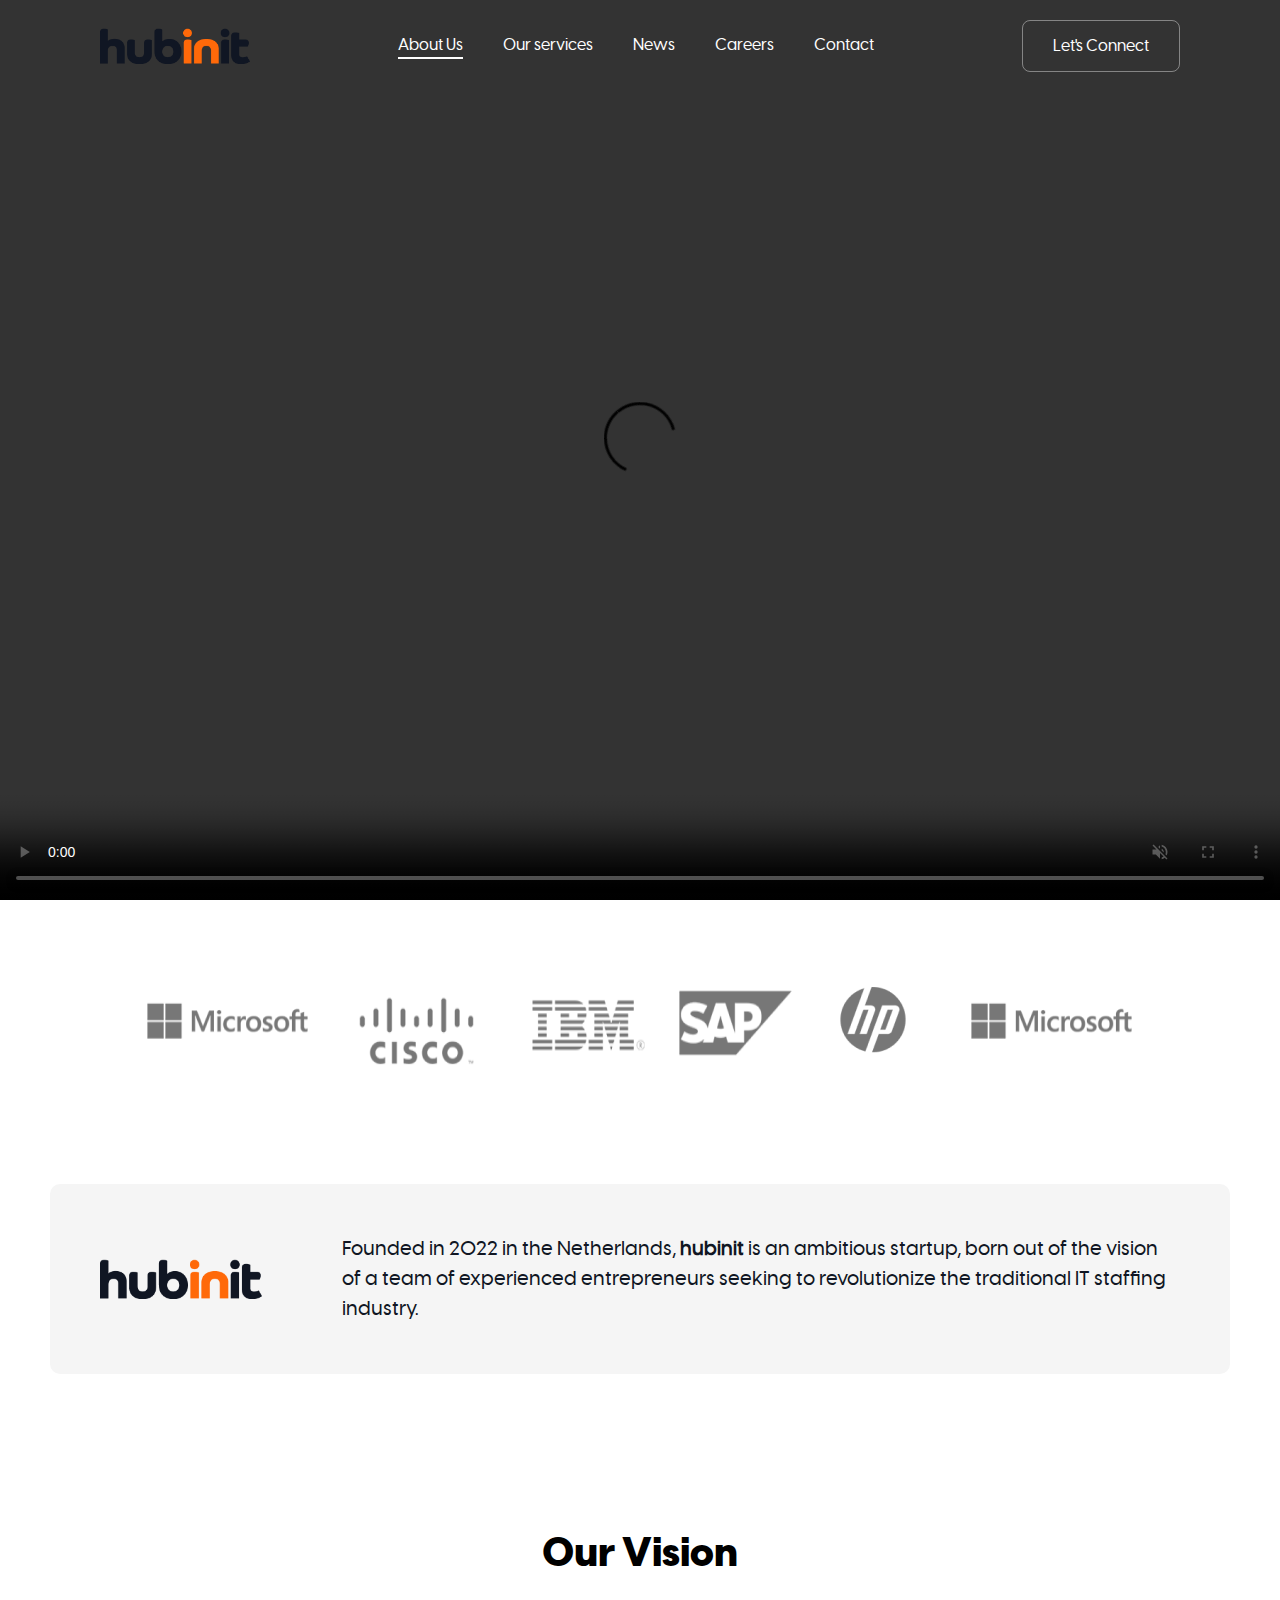
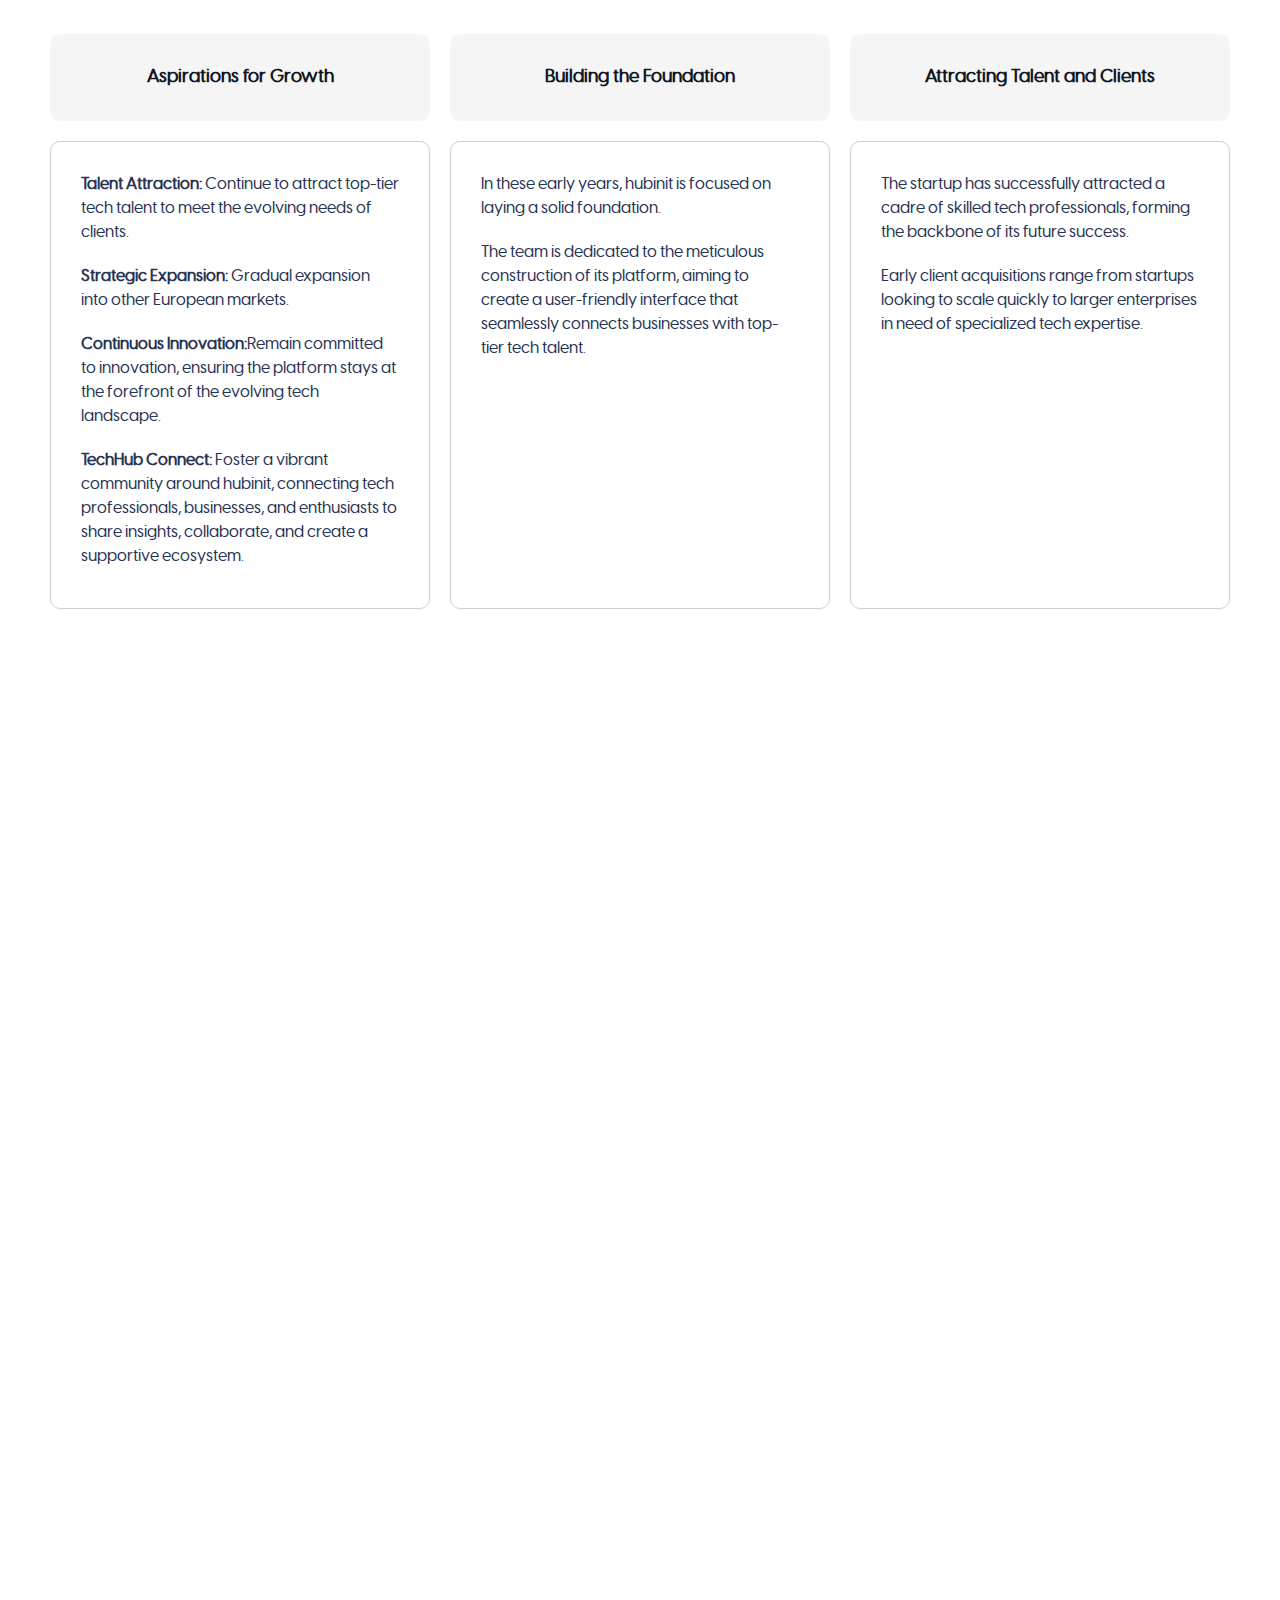
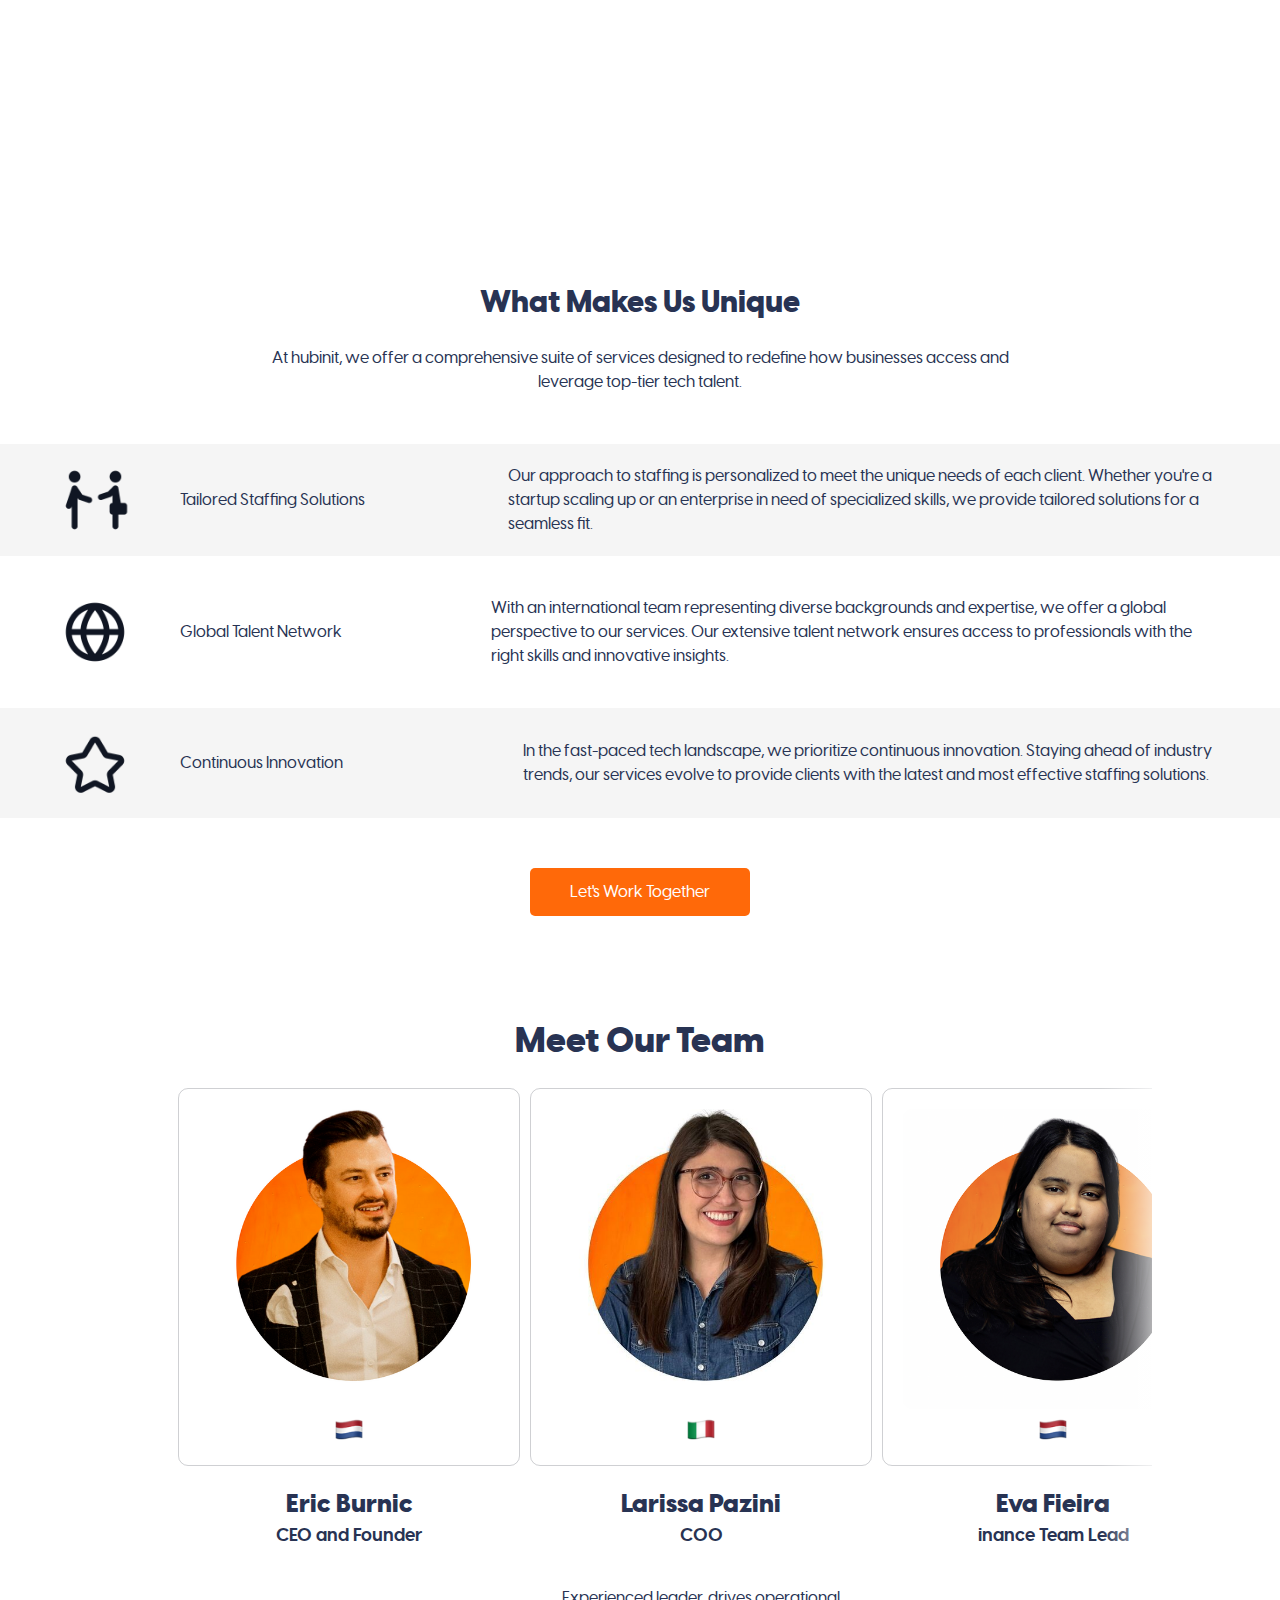
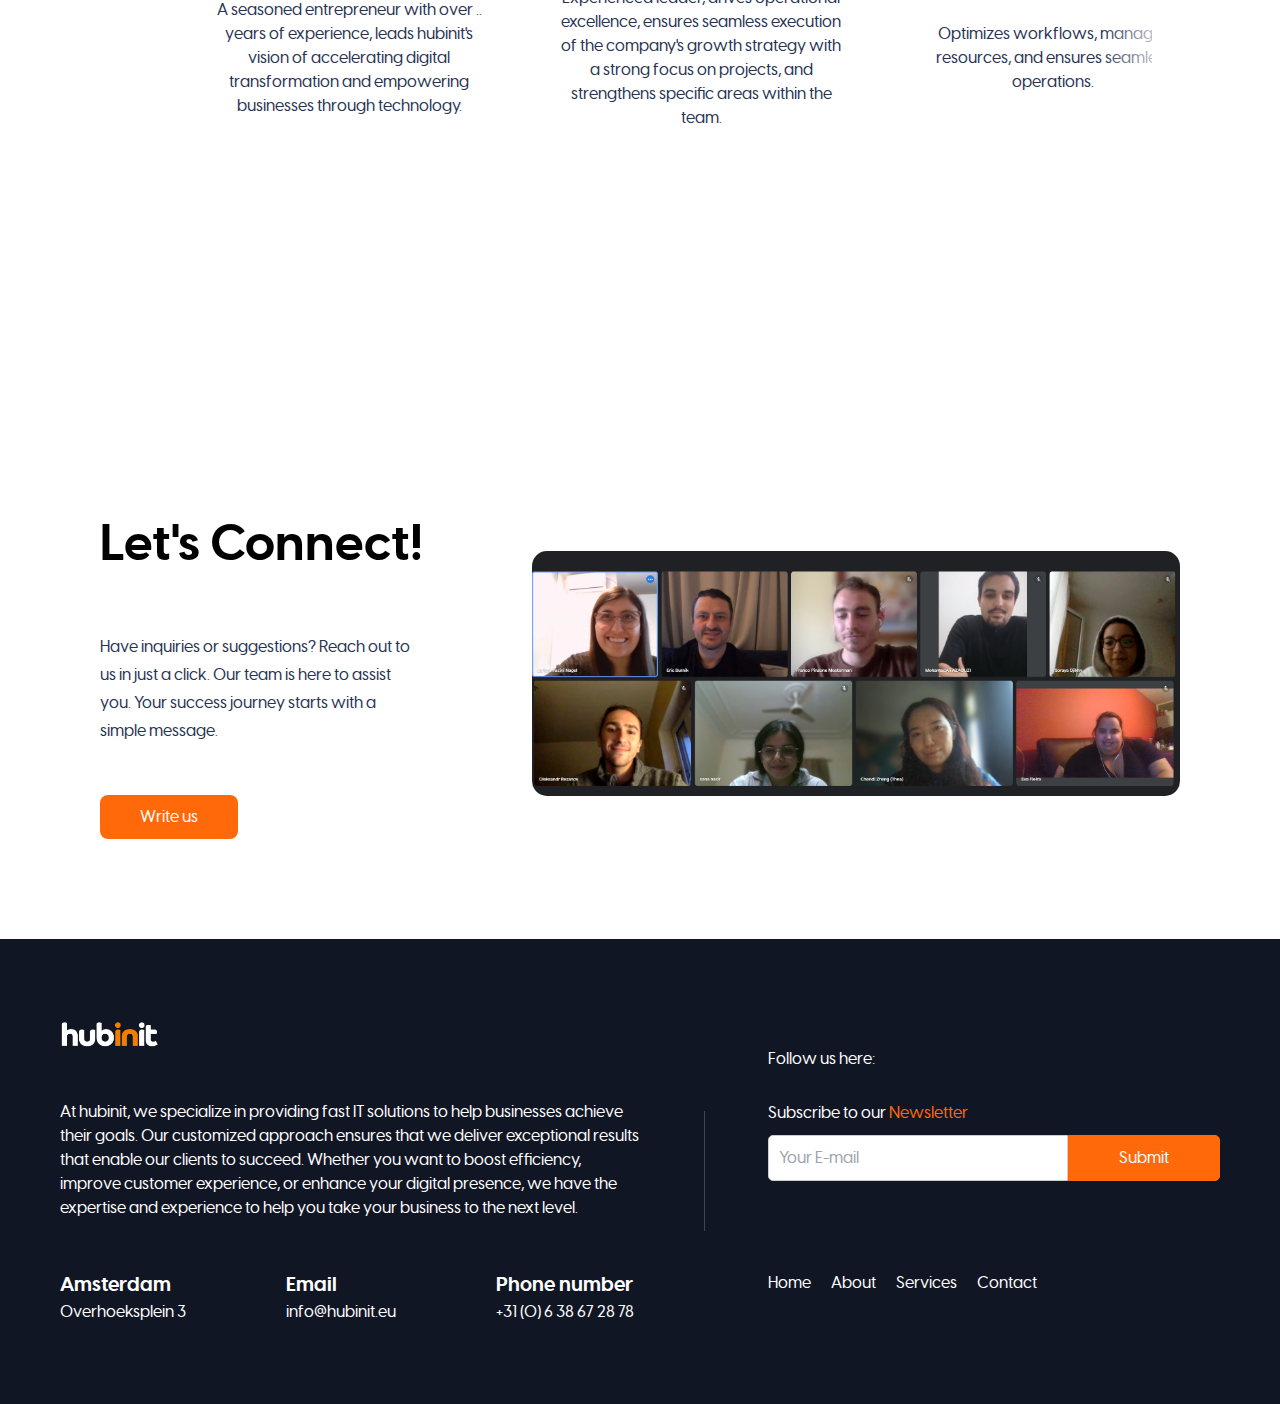
==== commit 3d03528f: "changes made based on feedback" ====
--- a/aboutus.html
+++ b/aboutus.html
@@ -237,7 +237,7 @@
                 <h2>Larissa Pazini</h2>
                 <h3>COO</h3>
               </div>
-              <p>Experienced leader, drives operational excellence, ensuring seamless execution of the company's growth strategy.</p>
+              <p> Experienced leader, drives operational excellence, ensures seamless execution of the company's growth strategy with a strong focus on projects, and strengthens specific areas within the team.</p>
               <a href="https://www.linkedin.com/in/larissa-pazini-nagel/" target="_blank"><i class="fa-brands fa-linkedin slide-icon"></i></a>
             </div>
           </div>
@@ -257,7 +257,7 @@
             </div>
           </div>
 
-          <div class="slide-player">
+          <!-- <div class="slide-player">
             <div class="slide-box">
               <img class="slider-team-img" src="./images/images/team/eric.png">
               <img class="flag" src="./images/images/flags/🇳🇱.png">
@@ -330,11 +330,11 @@
               <p>A seasoned entrepreneur with over .. years of experience, leads hubinit's vision of accelerating digital transformation and empowering businesses through technology.</p>
               <a href="#" target="_blank"><i class="fa-brands fa-linkedin slide-icon"></i></a>
             </div>
-          </div>
-
-        </div>
-        <button class="prev" style="top: 20%;" onclick="changeSlide(-1)">&#8592;</button>
-        <button class="next" style="top: 20%;" onclick="changeSlide(1)">&#8594;</button>
+          </div> -->
+
+        </div>
+        <!-- <button class="prev" style="top: 20%;" onclick="changeSlide(-1)">&#8592;</button>
+        <button class="next" style="top: 20%;" onclick="changeSlide(1)">&#8594;</button> -->
       </div>
     </div>
 
@@ -387,6 +387,8 @@
             <a href="https://www.linkedin.com/company/hubinit/mycompany/verification/" target="_blank"><i class="fa-brands fa-linkedin"></i></a>
             <a href="https://www.tiktok.com/@ericburnik" target="_blank"> <i class="fa-brands fa-tiktok"></i></a>
             <a href="https://www.youtube.com/@hubinit1" target="_blank"><i class="fa-brands fa-youtube"></i></a>
+            <a href="https://www.reddit.com/user/hubinit/" target="_blank"><i class="fa-brands fa-reddit"></i></a>
+            <a href="https://www.quora.com/profile/Hubinit-1" target="_blank"><i class="fa-brands fa-quora"></i></a>
           </div>
         </div>
 
--- a/css/style.css
+++ b/css/style.css
@@ -472,29 +472,37 @@
     border-top-left-radius: 70%;
 	border-bottom-left-radius: 50%;
     border-bottom-right-radius: 70%;
+	height: 300px;
     overflow: hidden;
     background: linear-gradient(to bottom, #f3f3f3, white);
 }
 
-.booble-features img {
-    width: 100%;
-    height: auto;
-}
-
 .rocket-img{
 	position: relative;
-	top: 30;
-	right: 50;
+	top: 30px;
+	right: 20px;
 	transform: rotate(10deg);
 	animation: shake 1.5s ease-in-out infinite;
-}
-
-.man-img {
+	width: 90%;
+    height: auto;
+}
+
+.man-img {	
+	position: relative;
+	bottom: 30px;
+	right: 30px;
+    max-width: 350px;
+    height: auto;
     animation: rotateInfinite 8s linear infinite;
 }
 
 .robot-img {
-    animation: bounce 4s ease-in-out infinite;
+	position: relative;
+	top: 50px;
+	right: 50px;
+    max-width: 400px;
+    height: auto;
+	animation: bounce 2.5s ease-in-out infinite; 
 }
 
 .features-container h2 {
@@ -514,10 +522,10 @@
 
 @keyframes bounce {
     0%, 100% {
-        transform: translateY(10px);
+        transform: translateY(0);
     }
     50% {
-        transform: translateY(-10px);
+        transform: translateY(-20px);
     }
 }
 
@@ -823,7 +831,7 @@
 	flex-direction: column;
 	align-items: center;
 	justify-content: center;
-	gap: 40px;
+	gap: 30px;
 }
 
 .highlights-title{
@@ -839,7 +847,7 @@
 	position: relative;
 	overflow: hidden;
 	width: 80%;
-	height: 500px;
+	height: 400px;
 	border-radius: 10px;
 }
 
@@ -890,7 +898,7 @@
 	position: relative;
 	overflow: hidden;
 	width: 400px;
-	height: 250px;
+	height: 230px;
 	border-radius: 10px;
 	cursor: pointer;
 }
--- a/css/aboutUs.css
+++ b/css/aboutUs.css
@@ -289,9 +289,10 @@
     flex-direction: column;
     align-items: center;
     text-align: center;
+    justify-content: space-between;
     margin-top: 20px;
-    gap: 20px;
     padding: 0 30px;
+    height: 280px;
 }
 
 .slide-title h2{
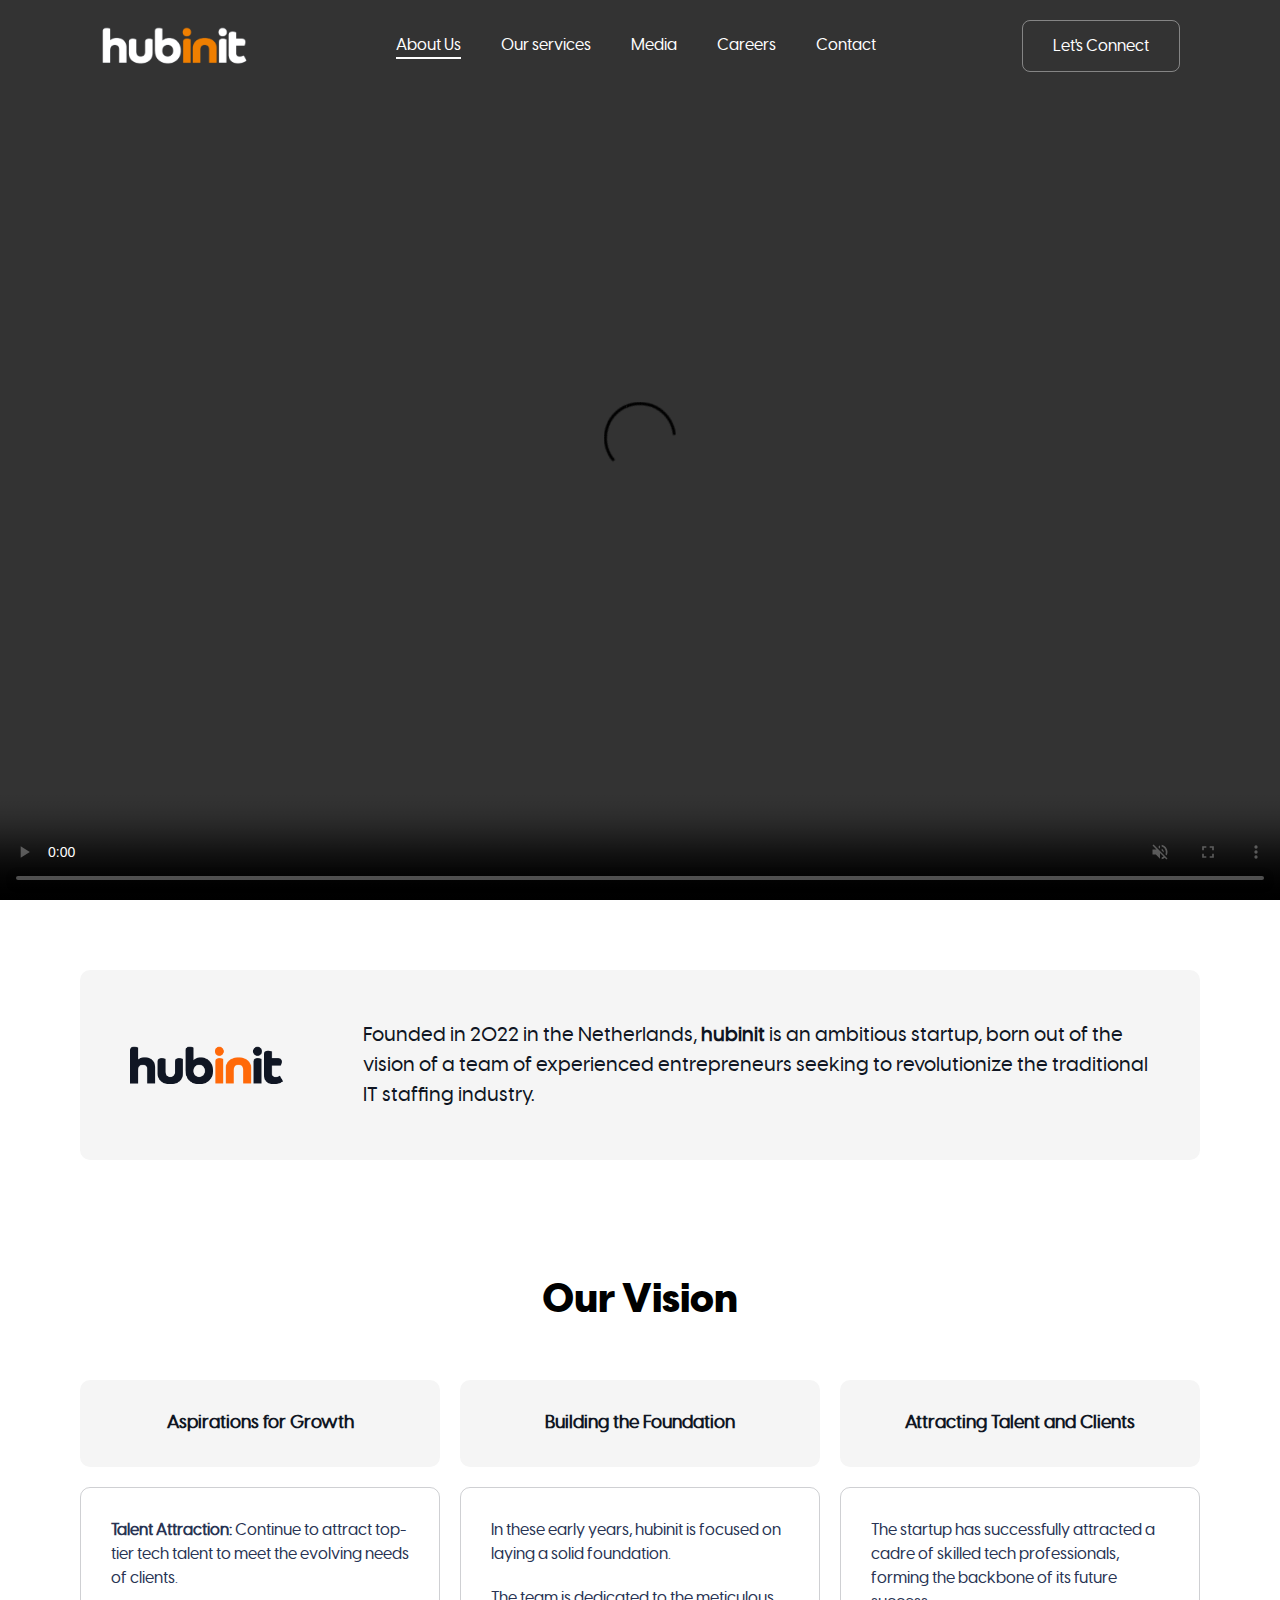
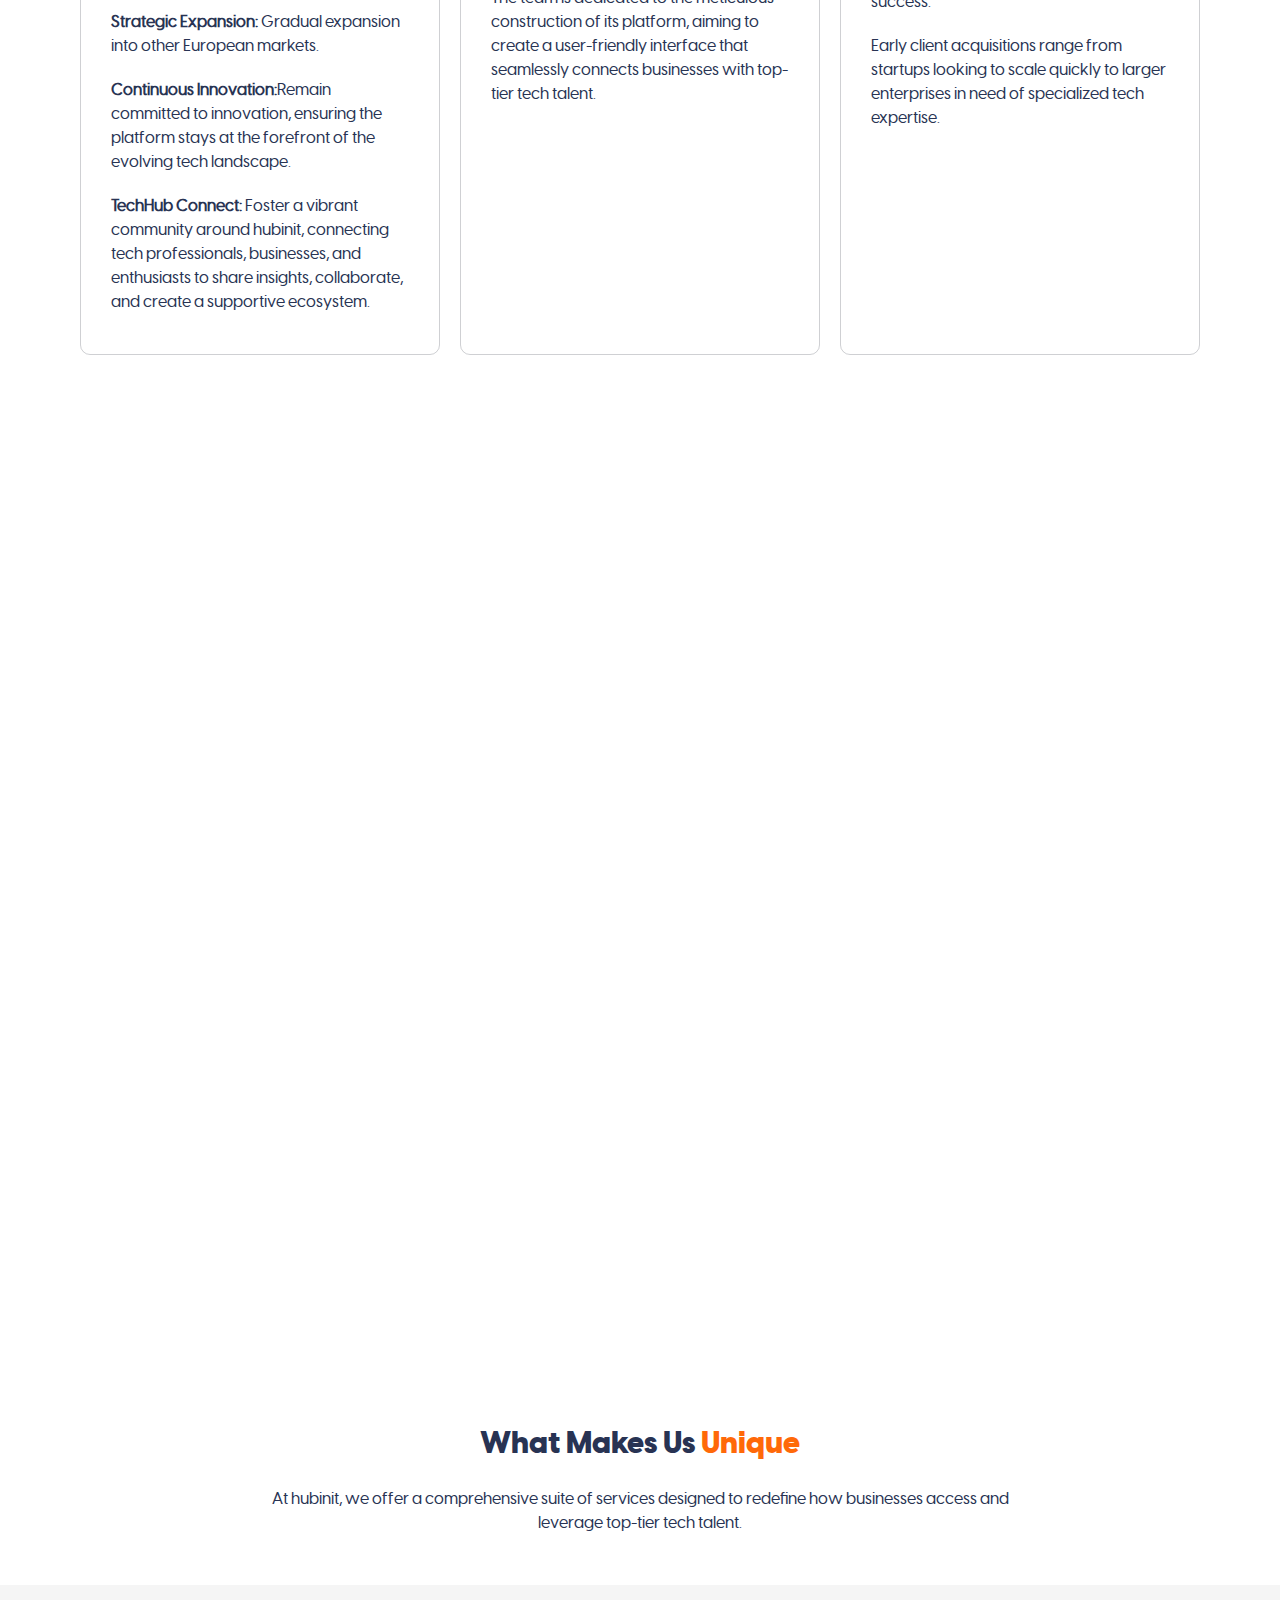
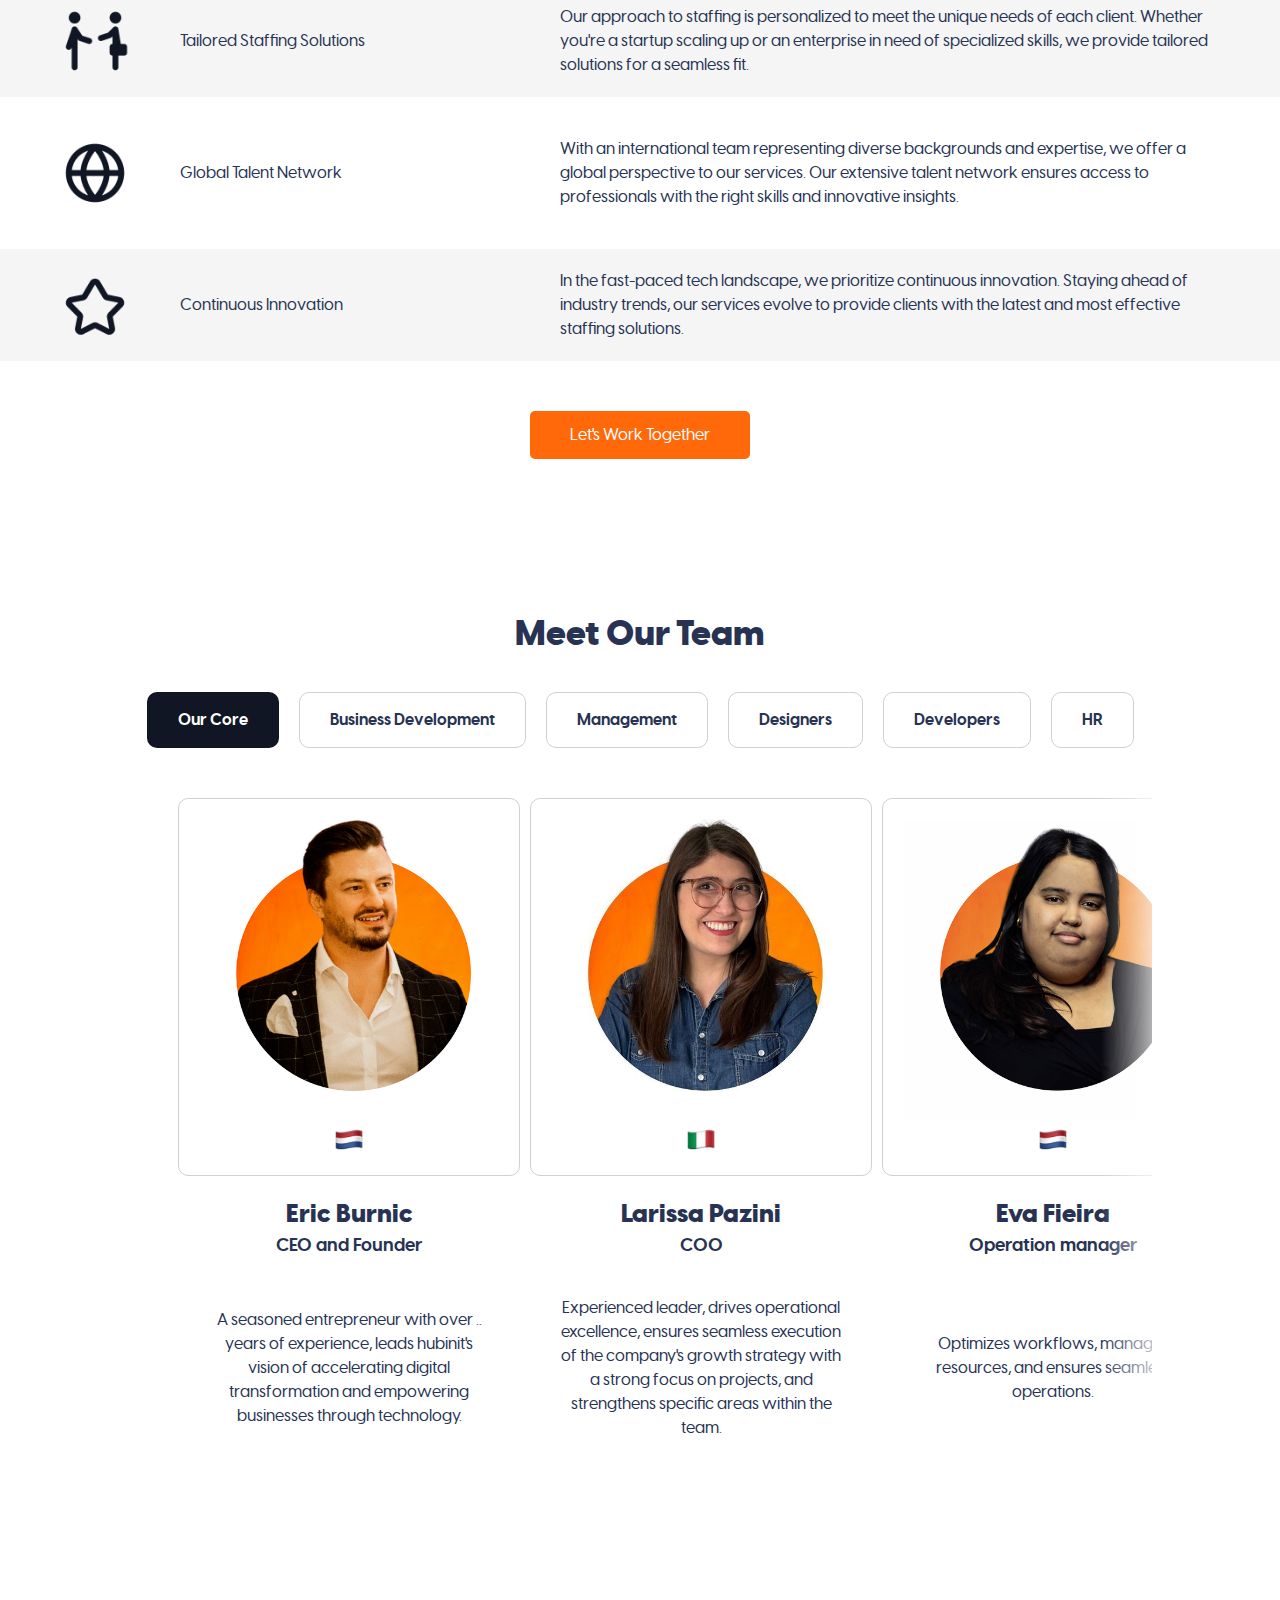
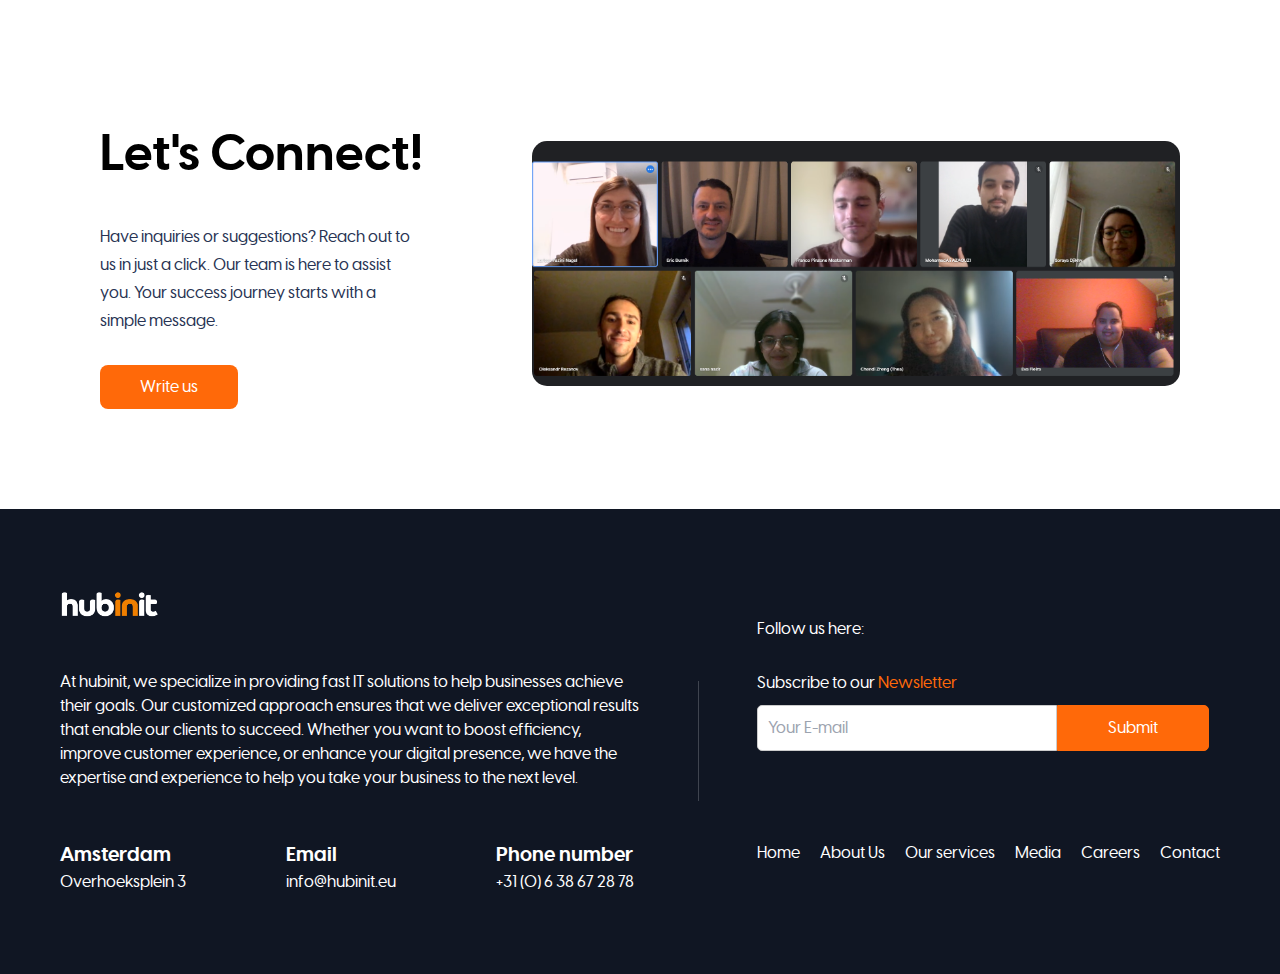
==== commit f0de7bff: "changes made based on feedback" ====
--- a/aboutus.html
+++ b/aboutus.html
@@ -18,14 +18,14 @@
     <nav class="navBar">
       <a href="index.html">
         <div class="flex-shrink-0">
-          <img src="images/images/logo.png" alt="Logo" class="logo">
+          <img src="images/images/logo-white.png" alt="Logo" class="logo">
         </div>
       </a>
     
       <div class="links">
         <a href="aboutus.html" class="link-underline-white">About Us</a>
         <a href="ourservices.html">Our services</a>
-        <a href="news.html">News</a>
+        <a href="news.html">Media</a>
         <a href="careers.html">Careers</a>
         <a href="contactus.html">Contact</a>
       </div>
@@ -44,7 +44,7 @@
       <div class="mobile-menu" id="mobileMenu">
         <a href="aboutus.html" class="link-underline">About Us</a>
         <a href="ourservices.html">Our services</a>
-        <a href="news.html">News</a>
+        <a href="news.html">Media</a>
         <a href="careers.html">Careers</a>
         <a href="contactus.html">Contact</a>
       </div>
@@ -67,7 +67,7 @@
       </div>
     </div>
 
-    <div
+    <!-- <div
       class="flex relative cnnContents w-full text-lg text-gray-600 justify-around mobile:mt-24 overflow-hidden"
     >
       <div class="flex flex-row w-full justify-around marqueeStyle">
@@ -90,7 +90,7 @@
           src="images/images/microsoft.png"
         /><img src="images/images/cisco.png" />
       </div>
-    </div>
+    </div> -->
 
     <div class="founded-container">
       <div class="founded-content">
@@ -163,7 +163,7 @@
         </div>
     
         <div class="illustration-box">
-          <img src="./images/images/illustration4.png" alt="Image 4">
+          <img src="./images/images/illustration4.png" style="margin-bottom: 50px;" alt="Image 4">
           <h2>We Take It Step-By-Step</h2>
           <p>We take a step-by-step approach to achieve long-term success for our clients. </p>
         </div>
@@ -172,7 +172,7 @@
 
     <div class="services-section">
       <div class="services-title">
-        <h1>What Makes Us Unique</h1>
+        <h1>What Makes Us <span style="color: #FF6909;">Unique</span></h1>
         <p>At hubinit, we offer a comprehensive suite of services designed to redefine 
           how businesses access and leverage top-tier tech talent.</p>
       </div>
@@ -210,6 +210,32 @@
 
       <h1>Meet Our Team</h1>
 
+      <div class="team-categories">
+        <div class="container-categories selected" onclick="selectCategory(this)">
+          <h3>Our Core</h3>
+        </div>
+    
+        <div class="container-categories" onclick="selectCategory(this)">
+          <h3>Business Development</h3>
+        </div>
+    
+        <div class="container-categories" onclick="selectCategory(this)">
+          <h3>Management</h3>
+        </div>
+    
+        <div class="container-categories" onclick="selectCategory(this)">
+          <h3>Designers</h3>
+        </div>
+    
+        <div class="container-categories" onclick="selectCategory(this)">
+          <h3>Developers</h3>
+        </div>
+    
+        <div class="container-categories" onclick="selectCategory(this)">
+          <h3>HR</h3>
+        </div>
+      </div>
+
       <div class="slider-container">
         <div class="slider">
           <div class="slide-player">
@@ -250,7 +276,7 @@
             <div class="slide-info">
               <div class="slide-title">
                 <h2>Eva Fieira</h2>
-                <h3>inance Team Lead</h3>
+                <h3>Operation manager</h3>
               </div>
               <p>Optimizes workflows, manages resources, and ensures seamless operations.</p>
               <a href="https://www.linkedin.com/in/eva-fieira/" target="_blank"><i class="fa-brands fa-linkedin slide-icon"></i></a>
@@ -402,8 +428,10 @@
 
         <ul class="nav-bottom">
           <li><a href="index.html">Home</a></li>
-          <li><a href="aboutus.html">About</a></li>
-          <li><a href="ourservices.html">Services</a></li>
+          <li><a href="aboutus.html">About Us</a></li>
+          <li><a href="ourservices.html">Our services</a></li>
+          <li><a href="news.html">Media</a></li>
+          <li><a href="careers.html">Careers</a></li>
           <li><a href="contactus.html">Contact</a></li>
         </ul>
       </div>
@@ -462,6 +490,21 @@
 
         fadeInBoxes();
       });
+
+      // Function to handle category selection
+      function selectCategory(element) {
+        // Remove 'selected' class from all elements
+        let categories = document.querySelectorAll('.container-categories');
+        categories.forEach(function (category) {
+            category.classList.remove('selected');
+        });
+
+        // Add 'selected' class to the clicked element
+        element.classList.add('selected');
+      }
+
+      // Set 'Our Core' as the default selected category
+      selectCategory(document.querySelector('.container-categories:first-child'));
     </script>
   </body>
 </html>
--- a/css/style.css
+++ b/css/style.css
@@ -293,6 +293,7 @@
 	align-items: center;
 	padding: 40px 80px;
 	animation: fadeInLeft 1s ease-out;
+	height: 90vh;
 }
 
 .text-header-container {
@@ -450,12 +451,14 @@
 	display: flex;
 	justify-content: space-around;
 	padding: 80px 20px;
-	align-items: center;
+	align-items: flex-end;
 }
 
 .features-container {
+	display: flex;
+	flex-direction: column;
+	gap: 20px;
     width: 300px;
-    margin: 10px;
     text-align: center;
 	opacity: 0;
     transform: translateX(-50px);
@@ -832,6 +835,7 @@
 	align-items: center;
 	justify-content: center;
 	gap: 30px;
+	margin-bottom: 60px;
 }
 
 .highlights-title{
@@ -888,17 +892,16 @@
 
 .small-images {
 	display: flex;
-	justify-content: center;
+	justify-content: space-between;
 	width: 80%;
-	margin-bottom: 100px;
+	height: 300px;
+	gap: 20px;
 }
 
 .small-image {
-	margin: 0 10px;
 	position: relative;
 	overflow: hidden;
-	width: 400px;
-	height: 230px;
+	width: 100%;
 	border-radius: 10px;
 	cursor: pointer;
 }
@@ -963,7 +966,7 @@
 	align-items: flex-start;
 	flex-direction: column;
 	width: 30%;
-	gap: 50px;
+	gap: 30px;
 }
 
 .text-container h2{
--- a/css/aboutUs.css
+++ b/css/aboutUs.css
@@ -50,10 +50,9 @@
     justify-content: center;
     background-color: #F5F5F5;
     color: black;
-    margin: 0 50px;
+    margin: 70px 80px;
     border-radius: 10px;
     opacity: 1;
-
 }
 
 .founded-content {
@@ -80,7 +79,7 @@
 .ourVision-section{
     display: flex;
     flex-direction: column;
-    padding:  150px 50px;
+    padding:  40px 80px;
     text-align: center;
     gap: 50px;
 }
@@ -134,7 +133,7 @@
 .illustration-section{
     display: flex;
     flex-direction: column;
-    padding: 80px 50px;
+    padding: 80px 80px;
     text-align: center;
     gap: 20px;
 }
@@ -150,8 +149,8 @@
     display: flex;
     flex-direction: column;
     align-items: center;
-    justify-content: center;
-    padding: 50px 100px;
+    justify-content: flex-end;
+    padding: 20px 100px;
     background-color: #F5F5F5;
     width: 80%;
     border-radius: 15px;
@@ -167,7 +166,7 @@
 }
 
 .illustration-box img {
-    width: 200px;
+    width: 170px;
 }
 
 
@@ -177,6 +176,7 @@
     display: flex;
     flex-direction: column;
     align-items: center;
+    padding: 50px 0;
 }
 
 .services-title{
@@ -196,6 +196,7 @@
 .services{
     display: flex;
     flex-direction: column;
+    width: 100%;
     gap: 20px;
     padding: 50px 0;
 }
@@ -218,6 +219,10 @@
 
 .services-container h2{
     width: 50%;
+}
+
+.services-container p{
+    width: 100%;
 }
 
 .services-btn{
@@ -235,13 +240,38 @@
     display: flex;
     flex-direction: column;
     align-items: center;
-    padding: 100px 0;
+    margin-top: 100px;
 }
 
 .team-section h1{
     font-family: 'VisbyCF Heavy';
     font-size: 35px;
     font-weight: bold;
+}
+
+.team-categories{
+    display: flex;
+    padding: 30px 0;
+    gap: 20px;
+}
+
+.container-categories{
+    border-radius: 10px;
+    border: 1px solid rgba(16, 22, 35, 0.20);
+    padding: 15px 30px;
+    cursor: pointer;
+}
+
+.container-categories h3{
+    font-family: 'VisbyCF Bold';
+}
+
+.container-categories.selected {
+    background-color: #101623;
+}
+
+.container-categories.selected h3 {
+    color: white;
 }
 
 .slider-team-container{
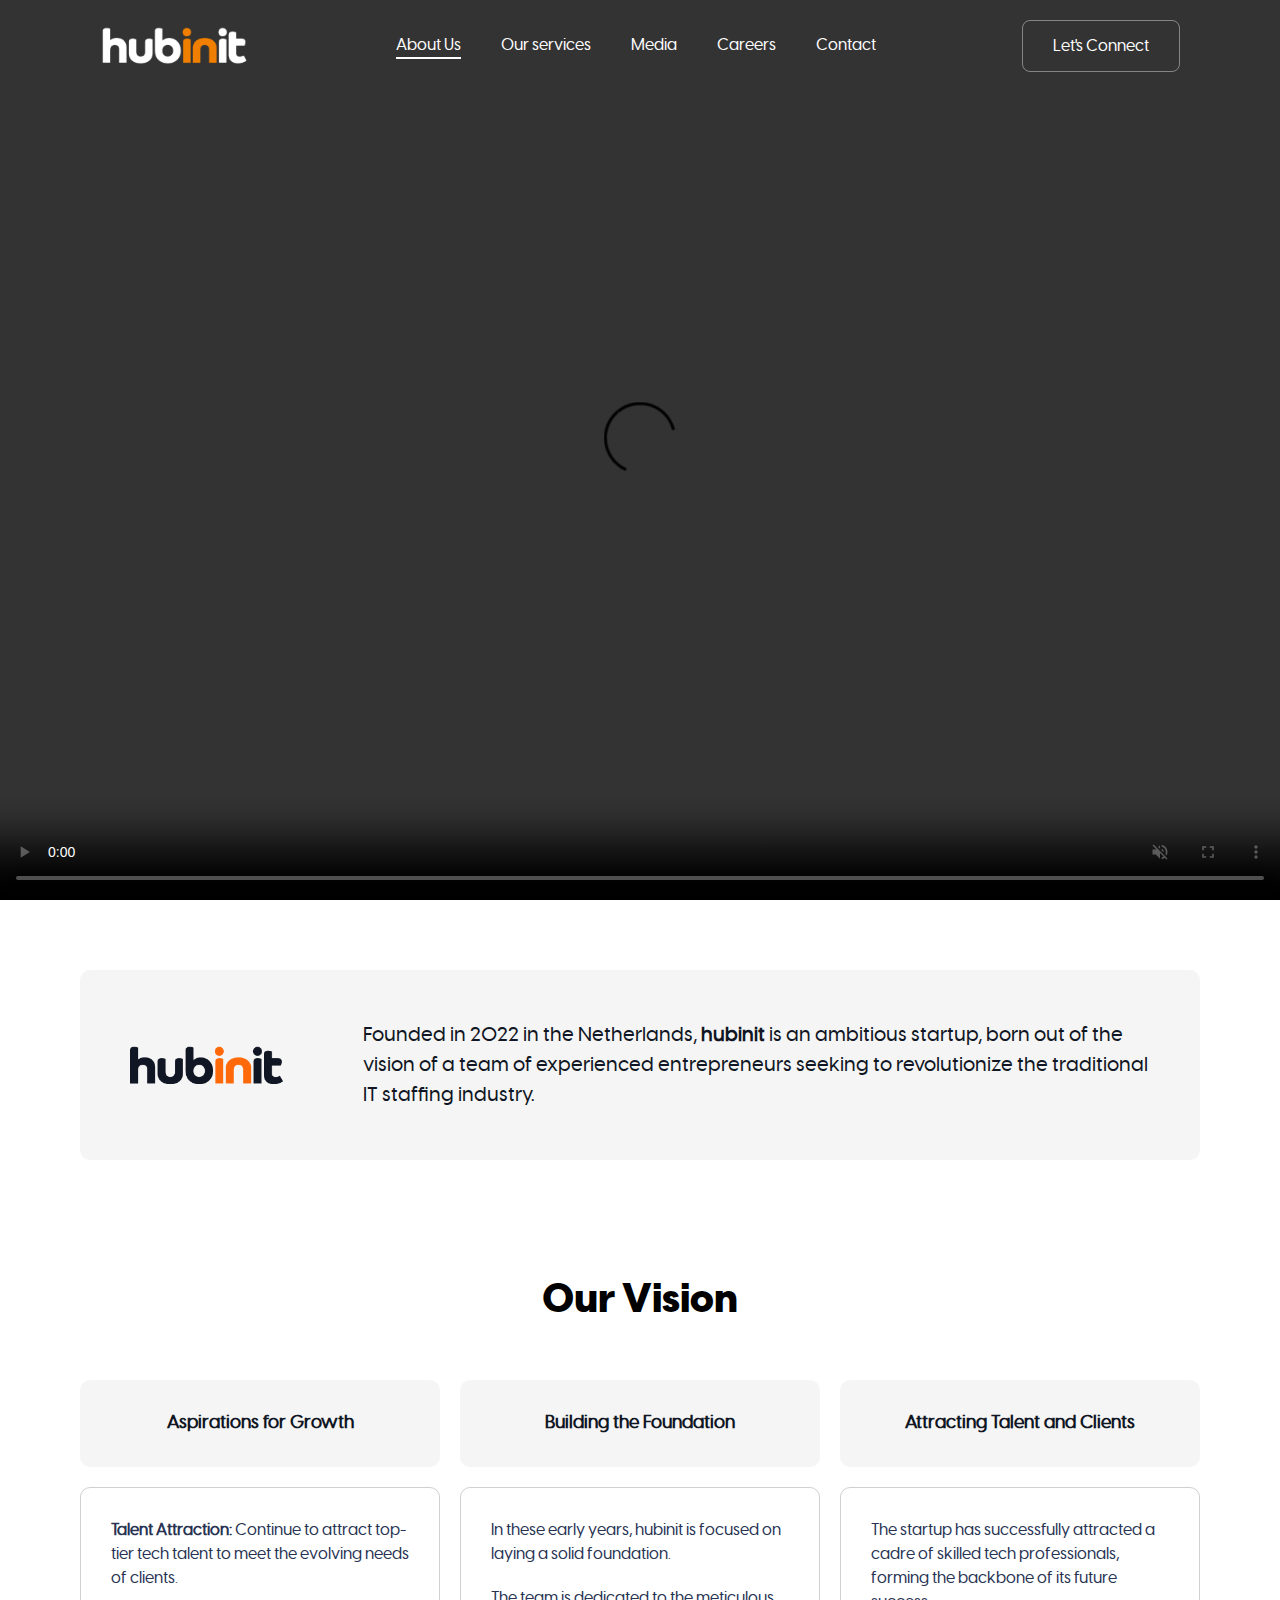
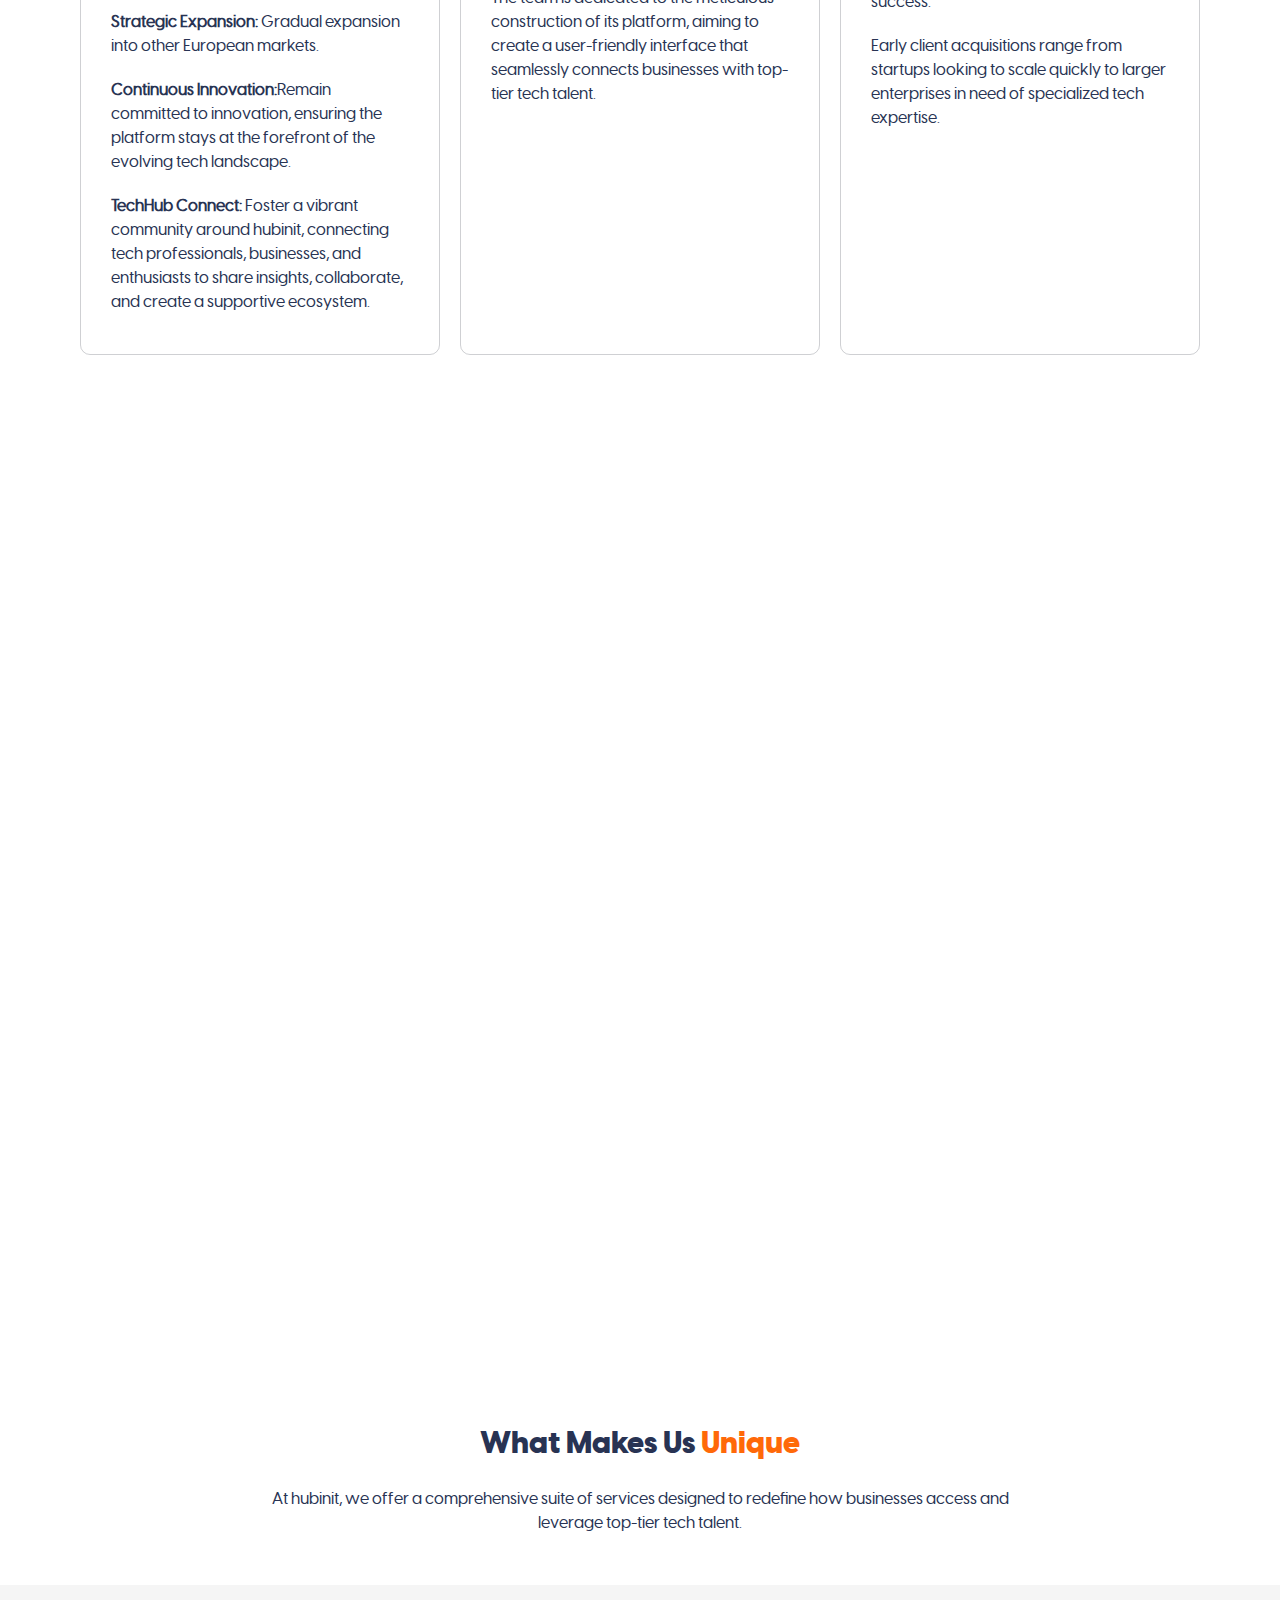
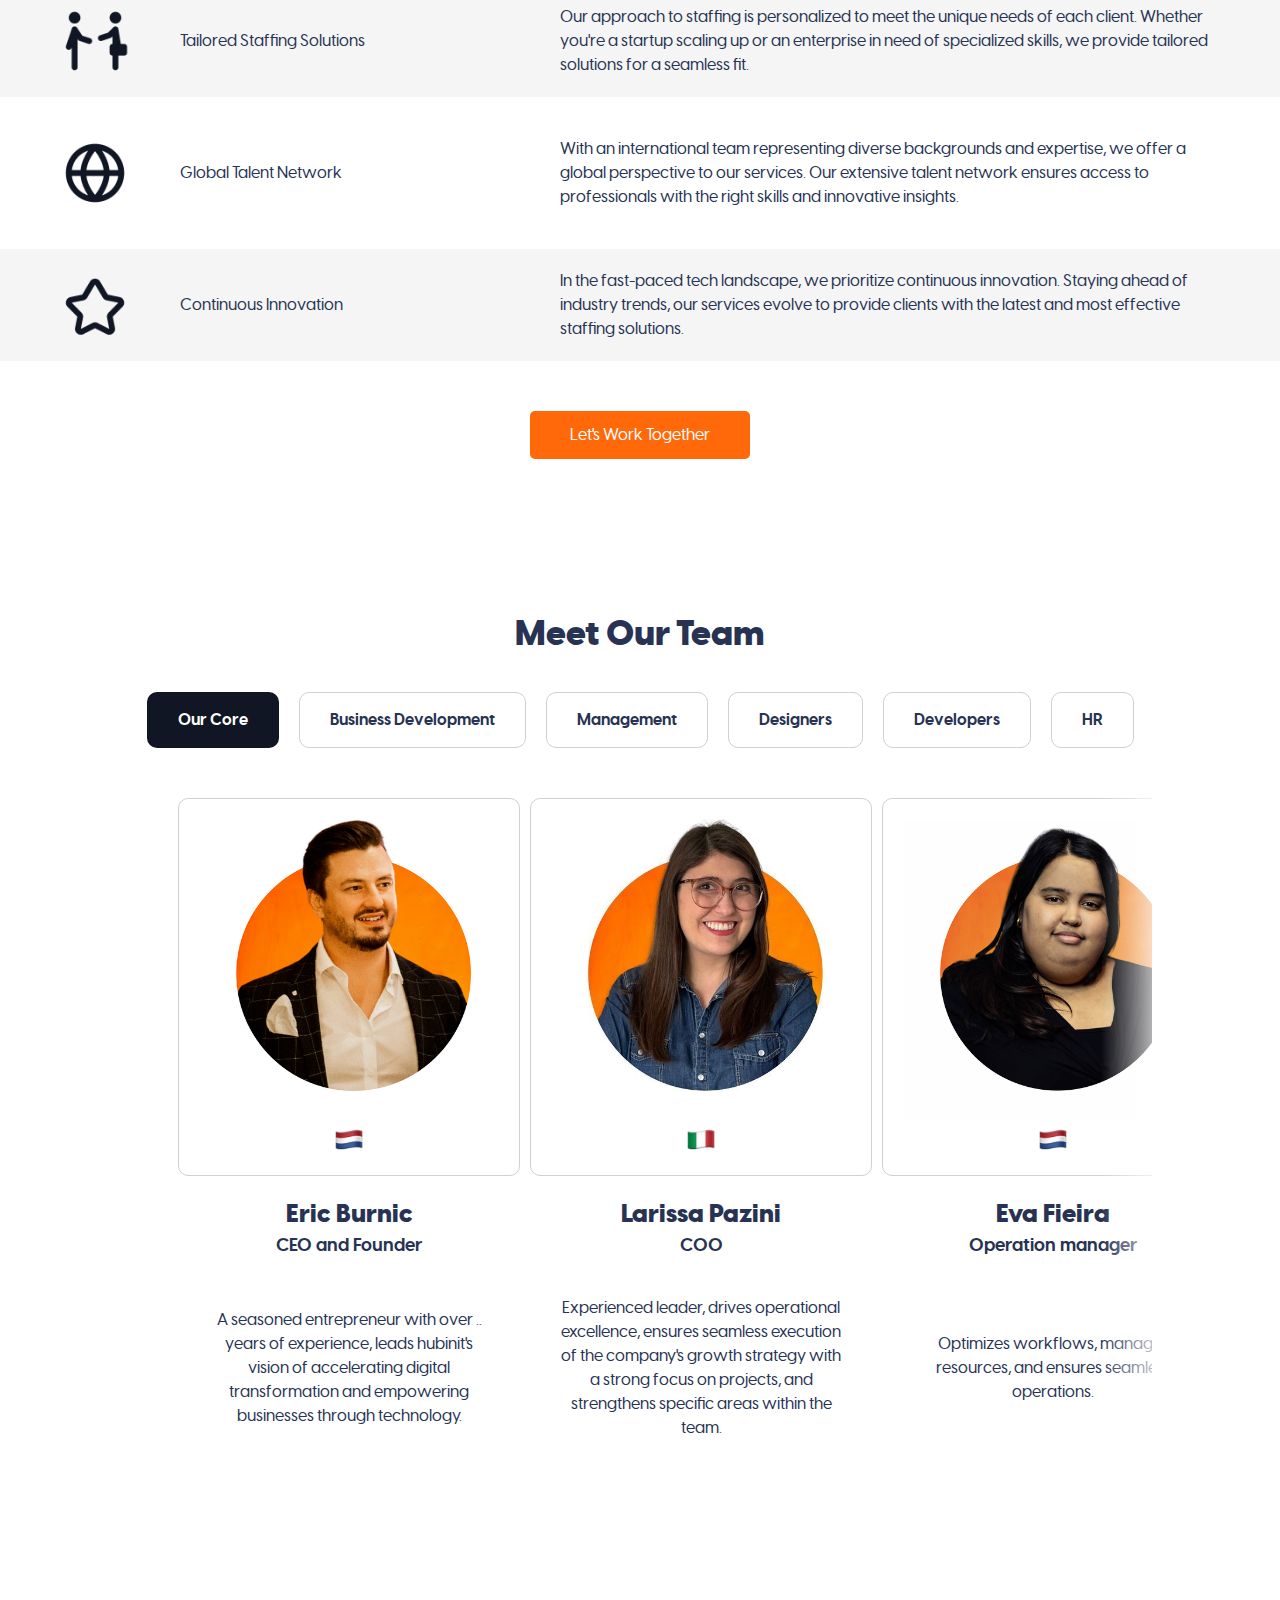
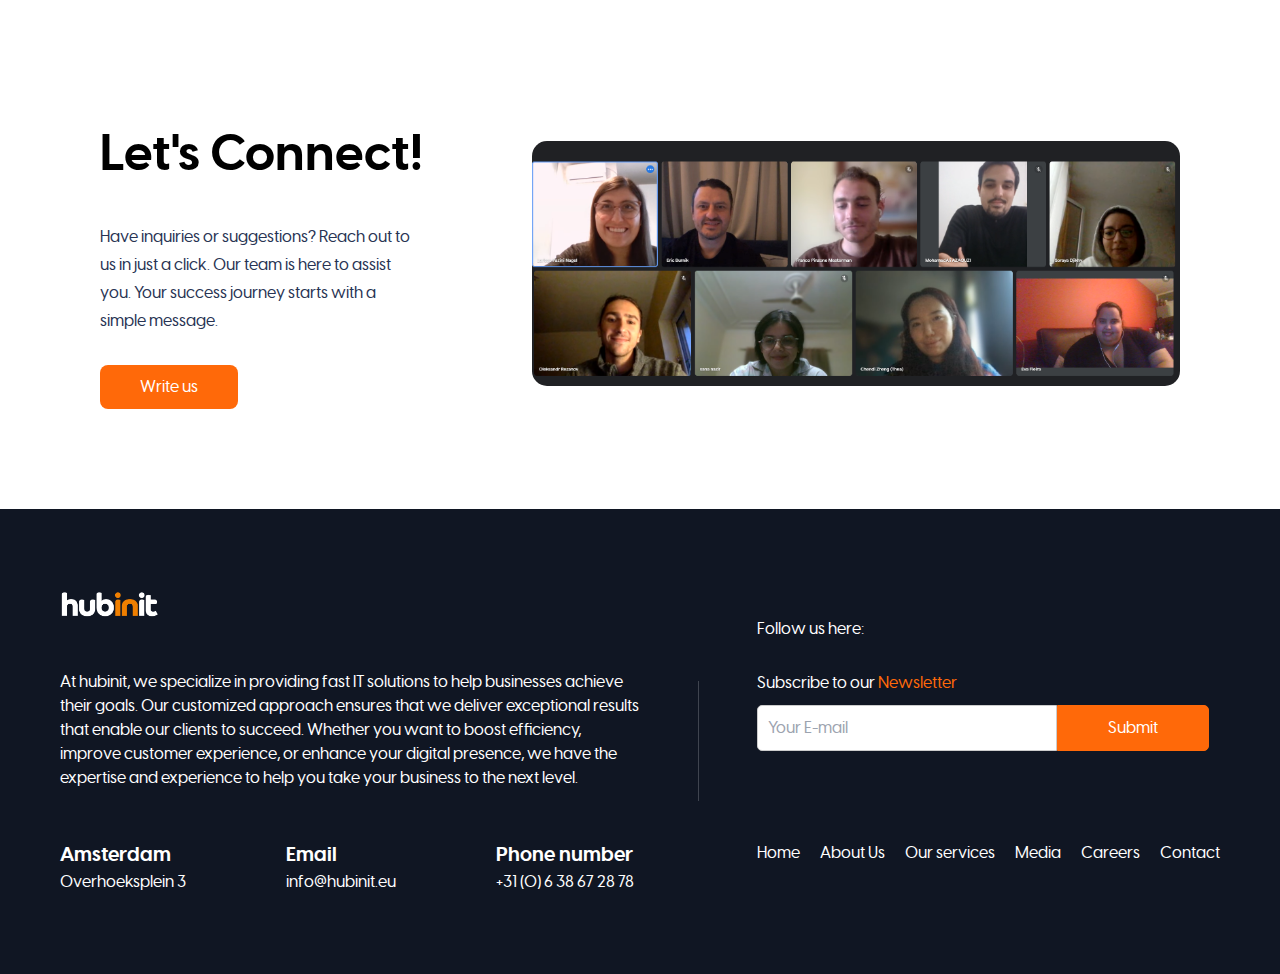
==== commit d55345ce: "video text fixed" ====
--- a/aboutus.html
+++ b/aboutus.html
@@ -57,13 +57,24 @@
       </video>
     
       <div id="overlay">
-        <div class="content-overlay">
-          <h2>Discover our world</h2>
-          <p>Lorem ipsum dolor sit amet consectetur. Consectetur mauris nulla tellus ultricies lobortis. 
-            Ornare sodales sit arcu nunc eu pellentesque. Purus elit tortor ornare.
+        <h2 class="title-video-about">Your Dream. Our Mission.</h2>
+        <div class="content-overlay-about">
+          <div class="eric-video">
+            <img src="./images/images/team/eric-circle.png">
+            <div>
+              <h3>Erick Burnick</h3>
+              <p>CEO Founder of hubinit</p>
+            </div>
+          </div>
+          <p>We firmly believe in the values of hard work and dedication. Our team of experts is committed to providing the highest level of 
+            service and expertise to our clients, and we are willing to put in the hard work and dedication necessary to achieve their goals.<br><br>
+            We understand that success doesn’t come easy, and we are committed to putting in the effort required to deliver high-quality results.<br><br>
+            At hubinit, we take pride in our work and believe that our dedication is the key to our clients’ success.
           </p>
         </div>
-        <button onclick="resumeVideo()">Play</button>
+        <div class="btn-play" onclick="resumeVideo()">
+          <i class="fas fa-play"></i>
+        </div>
       </div>
     </div>
 
--- a/css/style.css
+++ b/css/style.css
@@ -388,7 +388,7 @@
 	left: 0; 
 	width: 100%; 
 	height: 100%; 
-	background-color: rgba(0, 0, 0, 0.589); 
+	background-color: rgba(16, 22, 35, 0.90); 
 	display: none;
 }
 
@@ -396,10 +396,10 @@
 	position: absolute;
 	bottom: 100px;
 	left: 50px;
-	width: 50%;
-}
-
-#overlay h2{
+	width: 45%;
+}
+
+.title-video{
 	font-family: 'VisbyCF Heavy';
 	color: white;
 	font-size: 70px;
@@ -415,17 +415,17 @@
 	line-height: 28px;
 }
 
-#overlay button{
-	position: absolute; 
+.btn-play{
+    position: absolute; 
 	top: 50%; 
 	left: 50%; 
-	transform: translate(-50%, -50%); 
-	background-color: #0000004a; 
+	transform: translate(-50%, -50%);
+	background-color: rgba(217, 217, 217, 0.20); 
 	color: white; 
-	padding: 20px 50px; 
+	padding: 30px 35px; 
 	cursor: pointer; 
 	border: none;
-	border-radius: 5px;
+	border-radius: 100%;
 	font-size: 25px;
 }
 
@@ -505,7 +505,7 @@
 	right: 50px;
     max-width: 400px;
     height: auto;
-	animation: bounce 2.5s ease-in-out infinite; 
+	animation: bounce 4s infinite ease-in-out; 
 }
 
 .features-container h2 {
@@ -525,11 +525,11 @@
 
 @keyframes bounce {
     0%, 100% {
-        transform: translateY(0);
-    }
-    50% {
-        transform: translateY(-20px);
-    }
+		transform: translateY(10px);
+	}
+	50% {
+		transform: translateY(-10px);
+	}
 }
 
 @keyframes shake {
--- a/css/aboutUs.css
+++ b/css/aboutUs.css
@@ -42,6 +42,40 @@
     border: 1px solid rgba(255, 255, 255, 0.404);
 }
 
+.title-video-about{
+    position: absolute; 
+	top: 20%; 
+	left: 50%; 
+	transform: translate(-50%, -50%);
+	font-family: 'VisbyCF Heavy';
+	color: white;
+	font-size: 50px;
+}
+
+.content-overlay-about{
+    position: absolute;
+	bottom: 100px;
+	left: 50px;
+	width: 40%;
+}
+
+.eric-video{
+    display: flex;
+    align-items: center;
+    gap: 20px;
+    margin-bottom: 20px;
+}
+
+.eric-video h3{
+	font-family: 'VisbyCF Bold';
+	color: white;
+	font-size: 30px;
+}
+
+.eric-video img{
+    width: 10%;
+    height: 5%;
+}
 
 /* founded section */
 
